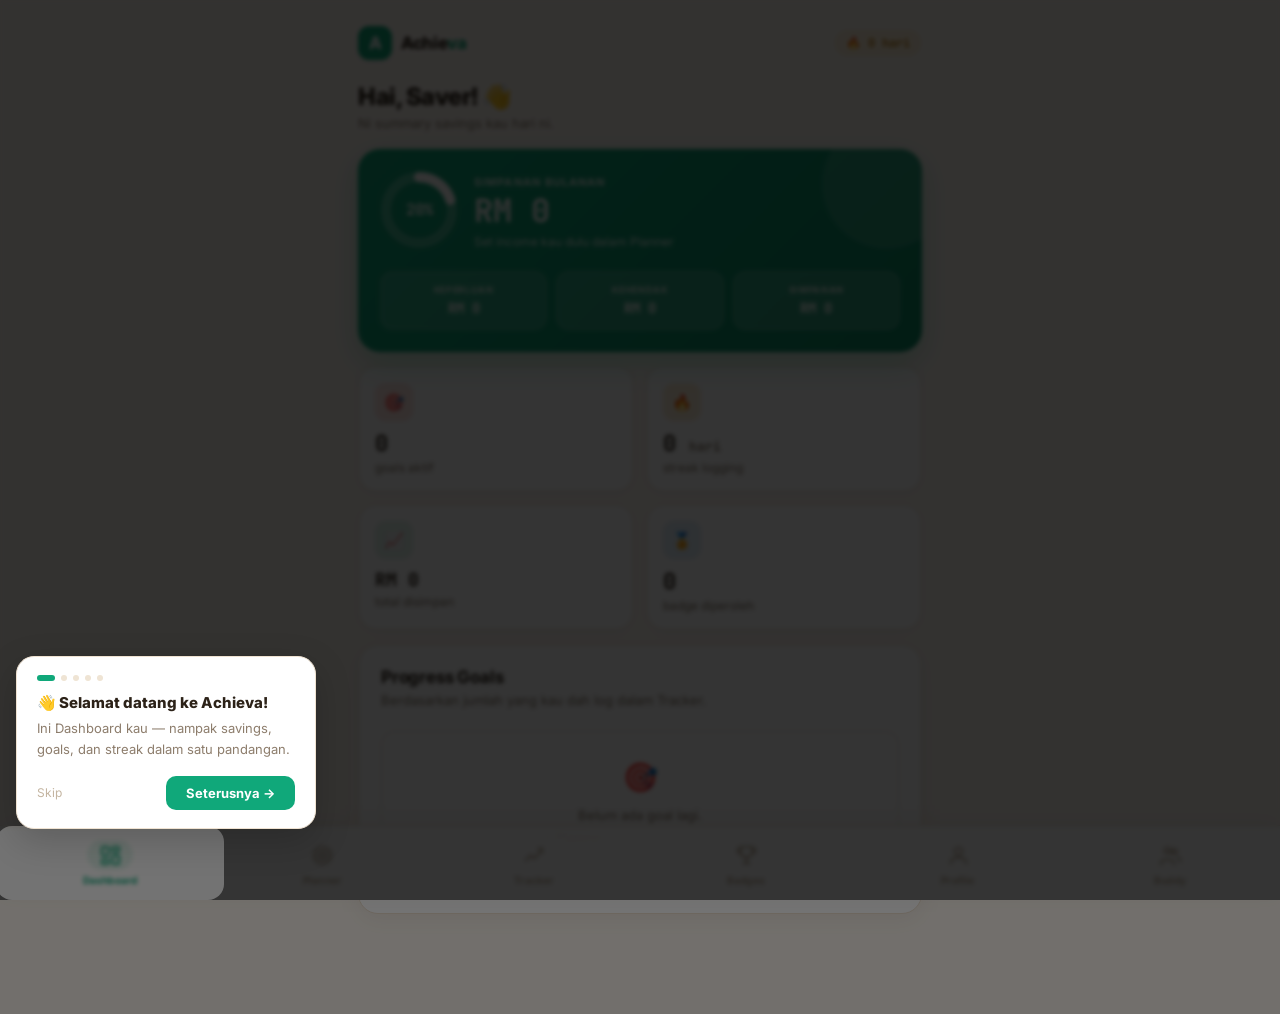
==== index.html @ e9d1c435 "Update index.html" ====
<!DOCTYPE html>
<html lang="ms">
<head>
<meta charset="UTF-8" />
<meta name="viewport" content="width=device-width, initial-scale=1.0, viewport-fit=cover" />
<title>Achieva — Plan Smart, Save More !</title>

<!-- PWA setup -->
<link rel="manifest" href="manifest.json" />
<meta name="theme-color" content="#fdf7f0" />
<meta name="mobile-web-app-capable" content="yes" />
<meta name="apple-mobile-web-app-capable" content="yes" />
<meta name="apple-mobile-web-app-status-bar-style" content="default" />
<meta name="apple-mobile-web-app-title" content="Achieva" />
<link rel="icon" href="icon-192.png" />
<link rel="apple-touch-icon" href="apple-touch-icon.png" />

<link href="https://fonts.googleapis.com/css2?family=Inter:wght@300;400;500;600;700;800&family=JetBrains+Mono:wght@400;500;700&display=swap" rel="stylesheet" />
<!-- Firebase -->
<script type="module">
  import { initializeApp } from "https://www.gstatic.com/firebasejs/10.12.0/firebase-app.js";
  import { getDatabase, ref, set, onValue, push, update, remove, get }
    from "https://www.gstatic.com/firebasejs/10.12.0/firebase-database.js";

  /* ── PASTE YOUR FIREBASE CONFIG HERE ── */
 <script type="module">
  // Import the functions you need from the SDKs you need
  import { initializeApp } from "https://www.gstatic.com/firebasejs/12.15.0/firebase-app.js";
  import { getAnalytics } from "https://www.gstatic.com/firebasejs/12.15.0/firebase-analytics.js";
  // TODO: Add SDKs for Firebase products that you want to use
  // https://firebase.google.com/docs/web/setup#available-libraries

  // Your web app's Firebase configuration
  // For Firebase JS SDK v7.20.0 and later, measurementId is optional
  const firebaseConfig = {
    apiKey: "AIzaSyC7izJqKVWhn-Oztd4cxI8G2YxalD6gC8s",
    authDomain: "achieva-e10b5.firebaseapp.com",
    databaseURL: "https://achieva-e10b5-default-rtdb.asia-southeast1.firebasedatabase.app",
    projectId: "achieva-e10b5",
    storageBucket: "achieva-e10b5.firebasestorage.app",
    messagingSenderId: "922888309646",
    appId: "1:922888309646:web:b4f0ac2a25397bb3d032df",
    measurementId: "G-B5GV7JCEJM"
  };

  // Initialize Firebase
  const app = initializeApp(firebaseConfig);
  const analytics = getAnalytics(app);
</script>

</script>
<style>
  *, *::before, *::after { box-sizing: border-box; margin: 0; padding: 0; }

  :root {
    /* ── Cheerful, bright palette ── */
    --bg:          #fdf7f0;   /* warm cream */
    --bg-2:        #f6ecdf;   /* deeper cream */
    --card:        #ffffff;   /* white cards */
    --inner:       #fbf5ec;   /* subtle inner */
    --subtle:      #f7efe3;
    --border:      #efe2d1;
    --prog-bg:     #efe4d4;

    --text:        #2c2218;   /* deep warm brown */
    --text-2:      #8d7d6c;   /* muted warm grey */
    --text-3:      #c4b5a1;   /* light */

    /* accent: emerald = growth/savings */
    --accent:      #10a87a;
    --accent-2:    #0c8a64;
    --accent-dim:  #e4f6ee;
    --accent-bdr:  #b9e6d4;

    /* category + priority colors */
    --col-needs:   #2f9be0;   /* sky blue */
    --col-wants:   #f0a020;   /* honey amber */
    --col-savings: #10a87a;   /* emerald */
    --go-high:     #fb6f6f;   /* coral */
    --go-med:      #f0a020;   /* amber */
    --go-low:      #2f9be0;   /* sky blue */

    --needs-soft:  #e3f1fb;
    --wants-soft:  #fdf0d9;
    --coral-soft:  #ffe7e3;

    --warn:        #fdf0d9;
    --warn-bdr:    #f6dcab;
    --warn-text:   #b87a12;

    --shadow:      0 6px 22px rgba(120,90,50,0.08);
    --shadow-sm:   0 2px 10px rgba(120,90,50,0.06);

    --ff-sans:     'Inter', sans-serif;
    --ff-mono:     'JetBrains Mono', monospace;
  }

  html { scroll-behavior: smooth; overflow-x: hidden; background: var(--bg); }

  body {
    font-family: var(--ff-sans);
    background: var(--bg);
    color: var(--text);
    min-height: 100vh;
    overflow-x: hidden;
    -webkit-font-smoothing: antialiased;
  }

  /* ── Layout ── */
  .container { max-width: 600px; margin: 0 auto; padding: 26px 18px calc(100px + env(safe-area-inset-bottom)); }

  /* ── App top bar ── */
  .topbar { display: flex; align-items: center; justify-content: space-between; margin-bottom: 22px; }
  .brand { display: inline-flex; align-items: center; gap: 9px; }
  .brand-mark {
    width: 34px; height: 34px; border-radius: 11px;
    background: var(--accent); color: #fff;
    display: flex; align-items: center; justify-content: center;
    font-weight: 800; font-size: 17px; box-shadow: var(--shadow-sm);
  }
  .brand-name { font-size: 17px; font-weight: 800; letter-spacing: -0.02em; }
  .brand-name span { color: var(--accent); }
  .topbar-pill {
    display: inline-flex; align-items: center; gap: 6px;
    background: var(--wants-soft); color: var(--warn-text);
    border-radius: 100px; padding: 6px 12px; font-size: 12px; font-weight: 700;
    font-family: var(--ff-mono);
  }

  /* ── Views ── */
  .view { display: none; animation: fadeUp 0.3s ease; }
  .view.active { display: block; }
  @keyframes fadeUp { from { opacity: 0; transform: translateY(10px); } to { opacity: 1; transform: translateY(0); } }

  .view-head { margin-bottom: 18px; }
  .view-head h2 { font-size: 24px; font-weight: 800; letter-spacing: -0.02em; }
  .view-head p { margin-top: 4px; font-size: 13px; color: var(--text-2); }

  /* ── Cards ── */
  .card {
    background: var(--card); border: 1px solid var(--border);
    border-radius: 20px; padding: 22px; box-shadow: var(--shadow);
  }
  .card + .card { margin-top: 14px; }
  @media (max-width: 380px) { .container { padding: 22px 13px 100px; } .card { padding: 18px; } }

  .card-title { font-size: 17px; font-weight: 700; margin-bottom: 3px; letter-spacing: -0.01em; }
  .card-sub { font-size: 13px; color: var(--text-2); margin-bottom: 20px; line-height: 1.6; }

  /* ════════ DASHBOARD ════════ */
  .hero-card {
    background: linear-gradient(135deg, var(--accent) 0%, var(--accent-2) 100%);
    border: none; color: #fff; position: relative; overflow: hidden;
    border-radius: 22px; padding: 22px; box-shadow: 0 10px 30px rgba(16,168,122,0.28);
  }
  .hero-card::after {
    content: ''; position: absolute; right: -30px; top: -30px;
    width: 130px; height: 130px; border-radius: 50%;
    background: rgba(255,255,255,0.12);
  }
  .hero-top { display: flex; align-items: center; gap: 16px; position: relative; z-index: 1; }
  .hero-ring { flex-shrink: 0; }
  .hero-info { flex: 1; min-width: 0; }
  .hero-label { font-size: 11px; font-weight: 700; letter-spacing: 0.1em; text-transform: uppercase; opacity: 0.85; }
  .hero-amt { font-family: var(--ff-mono); font-size: 32px; font-weight: 700; line-height: 1.1; margin-top: 4px; }
  .hero-note { font-size: 12px; opacity: 0.9; margin-top: 6px; }
  .hero-grid { display: grid; grid-template-columns: repeat(3, 1fr); gap: 9px; margin-top: 18px; position: relative; z-index: 1; }
  .hero-box {
    background: rgba(255,255,255,0.15); border: 1px solid rgba(255,255,255,0.18);
    border-radius: 13px; padding: 12px 8px; text-align: center;
  }
  .hb-lbl { font-size: 9px; font-weight: 700; letter-spacing: 0.07em; text-transform: uppercase; opacity: 0.85; }
  .hb-val { font-family: var(--ff-mono); font-size: 14px; font-weight: 700; margin-top: 4px; }

  .stat-grid { display: grid; grid-template-columns: 1fr 1fr; gap: 12px; margin-top: 14px; }
  .mini-stat {
    background: var(--card); border: 1px solid var(--border);
    border-radius: 18px; padding: 16px; box-shadow: var(--shadow-sm);
  }
  .ms-icon {
    width: 38px; height: 38px; border-radius: 11px; display: flex;
    align-items: center; justify-content: center; margin-bottom: 12px;
  }
  .ms-val { font-family: var(--ff-mono); font-size: 22px; font-weight: 700; line-height: 1; }
  .ms-lbl { font-size: 12px; color: var(--text-2); margin-top: 5px; }

  .dash-goal { background: var(--inner); border: 1px solid var(--border); border-radius: 14px; padding: 14px; margin-bottom: 10px; }
  .dg-top { display: flex; justify-content: space-between; align-items: center; margin-bottom: 9px; }
  .dg-name { font-size: 13px; font-weight: 600; }
  .dg-pct { font-family: var(--ff-mono); font-size: 12px; font-weight: 700; color: var(--accent); }
  .dg-bar { height: 8px; background: var(--prog-bg); border-radius: 100px; overflow: hidden; }
  .dg-fill { height: 100%; border-radius: 100px; transition: width 0.8s ease; }
  .dg-sub { display: flex; justify-content: space-between; font-size: 11px; color: var(--text-2); margin-top: 7px; font-family: var(--ff-mono); }

  /* ════════ STEP / WIZARD (Planner) ════════ */
  .steps { display: flex; align-items: center; justify-content: center; gap: 0; margin-bottom: 24px; }
  .step-dot {
    width: 28px; height: 28px; border-radius: 50%; display: flex; align-items: center;
    justify-content: center; font-size: 11px; font-weight: 700;
    font-family: var(--ff-mono); border: 1.5px solid var(--prog-bg);
    background: var(--card); color: var(--text-3); flex-shrink: 0; transition: all 0.3s;
  }
  .step-dot.active { background: var(--accent); border-color: var(--accent); color: #fff; box-shadow: 0 0 0 4px var(--accent-dim); }
  .step-dot.done { background: var(--accent-dim); border-color: var(--accent-bdr); color: var(--accent); }
  .step-line { width: 30px; height: 2px; background: var(--prog-bg); transition: background 0.3s; }
  .step-line.done { background: var(--accent-bdr); }

  /* ── Inputs ── */
  .field-label { display: block; font-size: 10px; font-weight: 700; color: var(--text-2); letter-spacing: 0.1em; text-transform: uppercase; margin-bottom: 7px; }
  .input-wrap { display: flex; align-items: center; background: var(--inner); border: 1.5px solid var(--prog-bg); border-radius: 12px; overflow: hidden; transition: border-color 0.2s; margin-bottom: 6px; }
  .input-wrap:focus-within { border-color: var(--accent); }
  .input-prefix { padding: 0 14px; font-family: var(--ff-mono); font-size: 12px; color: var(--accent); font-weight: 700; height: 48px; display: flex; align-items: center; background: var(--accent-dim); border-right: 1.5px solid var(--accent-bdr); }
  .input-wrap input { flex: 1; background: transparent; border: none; outline: none; padding: 0 14px; height: 48px; font-family: var(--ff-mono); font-size: 15px; color: var(--text); min-width: 0; }
  .input-wrap input::placeholder { color: var(--text-3); }

  .income-preview { text-align: center; background: var(--accent-dim); border: 1px solid var(--accent-bdr); border-radius: 13px; padding: 14px; margin: 12px 0 18px; }
  .income-big { font-family: var(--ff-mono); font-size: 28px; font-weight: 700; color: var(--accent); }
  .income-sub { font-size: 11px; color: var(--text-2); margin-top: 3px; }

  /* ── Formula ── */
  .formula-grid { display: grid; grid-template-columns: repeat(3, 1fr); gap: 10px; margin-bottom: 16px; }
  @media (max-width: 480px) { .formula-grid { grid-template-columns: 1fr; } }
  .f-card { background: var(--inner); border: 1.5px solid var(--prog-bg); border-radius: 14px; padding: 14px 10px; cursor: pointer; transition: all 0.2s; }
  .f-card:hover { border-color: var(--accent-bdr); }
  .f-card.sel { border-color: var(--accent); background: var(--accent-dim); }
  .f-name { font-family: var(--ff-mono); font-size: 13px; font-weight: 700; color: var(--accent); margin-bottom: 10px; text-align: center; }
  .f-row { display: flex; justify-content: space-between; font-size: 11px; padding: 2px 0; }
  .f-lbl { color: var(--text-2); }
  .f-val { font-family: var(--ff-mono); font-size: 11px; }
  .f-val.n { color: var(--col-needs); }
  .f-val.w { color: var(--col-wants); }
  .f-val.s { color: var(--col-savings); }

  .donut-row { display: flex; align-items: center; gap: 16px; background: var(--inner); border-radius: 14px; padding: 16px; margin-bottom: 18px; }
  .donut-legend { flex: 1; }
  .leg-item { display: flex; align-items: center; gap: 8px; margin-bottom: 8px; font-size: 12px; }
  .leg-dot { width: 9px; height: 9px; border-radius: 50%; flex-shrink: 0; }
  .leg-lbl { color: var(--text-2); flex: 1; }
  .leg-val { font-family: var(--ff-mono); color: var(--text); font-size: 12px; }

  .free-grid { display: grid; grid-template-columns: repeat(3, 1fr); gap: 10px; }
  .free-box { background: var(--inner); border: 1.5px solid var(--prog-bg); border-radius: 13px; padding: 12px; text-align: center; }
  .free-box label { font-size: 10px; color: var(--text-2); display: block; margin-bottom: 6px; letter-spacing: 0.06em; text-transform: uppercase; }
  .free-box input { background: transparent; border: none; outline: none; font-family: var(--ff-mono); font-size: 22px; font-weight: 700; width: 60px; text-align: center; height: auto; padding: 0; }
  .free-box.n input { color: var(--col-needs); }
  .free-box.w input { color: var(--col-wants); }
  .free-box.s input { color: var(--col-savings); }

  /* ── Commitments / lists ── */
  .empty-state { text-align: center; padding: 28px 16px; border: 1.5px dashed var(--prog-bg); border-radius: 14px; margin-bottom: 14px; }
  .empty-icon { font-size: 28px; margin-bottom: 10px; }
  .empty-text { font-size: 13px; color: var(--text-2); line-height: 1.7; }

  .commit-item { display: flex; align-items: center; gap: 10px; background: var(--inner); border: 1px solid var(--border); border-radius: 11px; padding: 10px 14px; margin-bottom: 8px; }
  .ci-name { flex: 1; font-size: 13px; }
  .ci-amt { font-family: var(--ff-mono); font-size: 13px; color: var(--col-wants); font-weight: 600; }
  .btn-x { background: none; border: none; cursor: pointer; color: var(--text-3); font-size: 18px; line-height: 1; padding: 2px 4px; transition: color 0.2s; display: flex; align-items: center; }
  .btn-x:hover { color: var(--go-high); }

  .add-row { display: flex; flex-wrap: wrap; gap: 8px; }
  .plain-input { flex: 1 1 100%; min-width: 0; height: 44px; background: var(--inner); border: 1.5px solid var(--prog-bg); border-radius: 11px; padding: 0 12px; font-size: 13px; font-family: var(--ff-mono); color: var(--text); outline: none; transition: border-color 0.2s; }
  .plain-input:focus { border-color: var(--accent); }
  .amt-wrap { flex: 1 1 120px; min-width: 0; display: flex; align-items: center; background: var(--inner); border: 1.5px solid var(--prog-bg); border-radius: 11px; overflow: hidden; transition: border-color 0.2s; }
  .amt-wrap:focus-within { border-color: var(--accent); }
  .amt-prefix { padding: 0 10px; font-family: var(--ff-mono); font-size: 12px; color: var(--accent); font-weight: 700; height: 44px; display: flex; align-items: center; background: var(--accent-dim); border-right: 1.5px solid var(--accent-bdr); flex-shrink: 0; }
  .amt-wrap input { flex: 1; min-width: 0; width: 0; background: transparent; border: none; outline: none; height: 44px; font-family: var(--ff-mono); font-size: 14px; color: var(--text); padding: 0 10px; }
  .btn-add { flex: 0 0 auto; height: 44px; padding: 0 16px; background: var(--accent); border: none; color: #fff; border-radius: 11px; font-size: 13px; font-weight: 700; cursor: pointer; white-space: nowrap; transition: all 0.2s; font-family: var(--ff-sans); }
  .btn-add:hover { background: var(--accent-2); }

  .total-row { display: flex; justify-content: space-between; align-items: center; background: var(--accent-dim); border: 1px solid var(--accent-bdr); border-radius: 11px; padding: 10px 14px; margin-top: 10px; font-size: 13px; color: var(--text-2); }
  .total-row b { font-family: var(--ff-mono); color: var(--col-wants); font-weight: 700; }

  .skip-btn { width: 100%; padding: 11px; background: none; border: 1.5px solid var(--border); border-radius: 11px; color: var(--text-2); font-size: 13px; cursor: pointer; margin-top: 10px; font-family: var(--ff-sans); transition: all 0.2s; }
  .skip-btn:hover { border-color: var(--accent-bdr); color: var(--accent); }

  /* ── Goals form ── */
  .goal-form { background: var(--inner); border: 1.5px dashed var(--prog-bg); border-radius: 16px; padding: 20px; margin-bottom: 16px; }
  .form-label { font-size: 10px; font-weight: 700; color: var(--text-2); letter-spacing: 0.1em; text-transform: uppercase; margin-bottom: 7px; display: block; margin-top: 14px; }
  .form-label:first-of-type { margin-top: 0; }
  .goal-input { width: 100%; height: 44px; background: var(--card); border: 1.5px solid var(--prog-bg); border-radius: 11px; padding: 0 12px; font-size: 13px; font-family: var(--ff-mono); color: var(--text); outline: none; transition: border-color 0.2s; }
  .goal-input:focus { border-color: var(--accent); }
  .goal-amt-wrap { display: flex; align-items: center; background: var(--card); border: 1.5px solid var(--prog-bg); border-radius: 11px; overflow: hidden; transition: border-color 0.2s; }
  .goal-amt-wrap:focus-within { border-color: var(--accent); }
  .goal-amt-wrap .prefix { padding: 0 10px; font-family: var(--ff-mono); font-size: 12px; color: var(--accent); font-weight: 700; height: 44px; display: flex; align-items: center; background: var(--accent-dim); border-right: 1.5px solid var(--accent-bdr); }
  .goal-amt-wrap input { flex: 1; background: transparent; border: none; outline: none; height: 44px; font-family: var(--ff-mono); font-size: 14px; color: var(--text); padding: 0 12px; }

  .p-row { display: flex; gap: 6px; }
  .p-btn { flex: 1; padding: 10px 0; border-radius: 10px; border: 1.5px solid var(--prog-bg); font-size: 11px; font-weight: 700; cursor: pointer; background: var(--card); color: var(--text-2); transition: all 0.15s; font-family: var(--ff-sans); }
  .p-btn.high.sel { background: var(--coral-soft); color: var(--go-high); border-color: var(--go-high); }
  .p-btn.medium.sel { background: var(--wants-soft); color: var(--go-med); border-color: var(--go-med); }
  .p-btn.low.sel { background: var(--needs-soft); color: var(--go-low); border-color: var(--go-low); }

  .t-row { display: flex; gap: 6px; }
  .t-btn { flex: 1; padding: 10px; border-radius: 10px; border: 1.5px solid var(--prog-bg); background: var(--card); color: var(--text-2); font-size: 11px; font-weight: 700; cursor: pointer; font-family: var(--ff-sans); transition: all 0.15s; }
  .t-btn.sel { background: var(--accent-dim); color: var(--accent); border-color: var(--accent-bdr); }

  .auto-note { font-size: 11px; color: var(--text-2); margin-top: 10px; line-height: 1.65; background: var(--card); border-radius: 10px; padding: 10px 12px; border-left: 3px solid var(--accent-bdr); }
  .month-row { display: flex; align-items: center; gap: 8px; margin-top: 10px; }
  .month-row input { flex: 1; }
  .month-sfx { font-size: 12px; color: var(--text-2); white-space: nowrap; }

  .goal-card { background: var(--inner); border: 1px solid var(--border); border-radius: 14px; padding: 15px; margin-bottom: 10px; position: relative; overflow: hidden; }
  .goal-card::before { content: ''; position: absolute; left: 0; top: 0; bottom: 0; width: 4px; }
  .goal-card.high::before { background: var(--go-high); }
  .goal-card.medium::before { background: var(--go-med); }
  .goal-card.low::before { background: var(--go-low); }
  .gc-header { display: flex; align-items: flex-start; gap: 8px; padding-left: 12px; margin-bottom: 6px; }
  .gc-name { font-size: 13px; font-weight: 600; flex: 1; }
  .gc-target { font-size: 11px; color: var(--text-2); font-family: var(--ff-mono); padding-left: 12px; }
  .p-badge { font-size: 10px; font-weight: 700; padding: 3px 10px; border-radius: 100px; letter-spacing: 0.04em; flex-shrink: 0; text-transform: capitalize; }
  .p-badge.high { background: var(--coral-soft); color: var(--go-high); }
  .p-badge.medium { background: var(--wants-soft); color: var(--go-med); }
  .p-badge.low { background: var(--needs-soft); color: var(--go-low); }

  /* ── Buttons ── */
  .btn-primary { width: 100%; padding: 14px; background: var(--accent); color: #fff; border: none; border-radius: 13px; font-family: var(--ff-sans); font-size: 14px; font-weight: 700; cursor: pointer; transition: all 0.2s; margin-top: 20px; box-shadow: 0 4px 14px rgba(16,168,122,0.25); }
  .btn-primary:hover { background: var(--accent-2); }
  .btn-primary:disabled { opacity: 0.4; cursor: not-allowed; box-shadow: none; }
  .btn-secondary { background: var(--card); border: 1.5px solid var(--border); color: var(--text-2); border-radius: 13px; padding: 12px 20px; font-family: var(--ff-sans); font-size: 13px; font-weight: 700; cursor: pointer; transition: all 0.2s; margin-top: 12px; }
  .btn-secondary:hover { border-color: var(--accent-bdr); color: var(--accent); }
  .nav-row { display: flex; gap: 10px; margin-top: 20px; }
  .nav-row .btn-secondary { flex: 1; margin-top: 0; }
  .nav-row .btn-primary { flex: 2; margin-top: 0; }
  .add-goal-btn { width: 100%; padding: 12px; margin-top: 14px; background: var(--accent-dim); border: 1.5px solid var(--accent-bdr); color: var(--accent); border-radius: 11px; font-size: 13px; font-weight: 700; cursor: pointer; transition: all 0.2s; font-family: var(--ff-sans); }
  .add-goal-btn:hover { background: #d4f0e5; }

  /* ── Results ── */
  .results-hero { display: grid; grid-template-columns: repeat(3, 1fr); gap: 10px; margin-bottom: 20px; }
  .hero-stat { background: var(--inner); border-radius: 13px; padding: 14px 10px; text-align: center; }
  .hs-val { font-family: var(--ff-mono); font-size: 16px; font-weight: 700; color: var(--accent); margin-bottom: 5px; }
  .hs-lbl { font-size: 9px; color: var(--text-2); letter-spacing: 0.08em; text-transform: uppercase; }

  .budget-table { background: var(--inner); border-radius: 14px; padding: 14px 16px; margin-bottom: 18px; }
  .budget-row { display: flex; justify-content: space-between; align-items: center; padding: 8px 0; border-bottom: 1px solid var(--border); }
  .budget-row:last-child { border-bottom: none; }
  .br-label { font-size: 12px; color: var(--text-2); }
  .br-val { font-family: var(--ff-mono); font-size: 12px; color: var(--text); }
  .br-val.accent { color: var(--accent); font-weight: 700; }
  .br-val.warn { color: var(--col-wants); }

  .section-hd { font-size: 13px; font-weight: 700; margin: 20px 0 12px; }

  .goal-result-card { background: var(--inner); border: 1px solid var(--border); border-radius: 15px; padding: 16px; margin-bottom: 10px; position: relative; overflow: hidden; }
  .goal-result-card::before { content: ''; position: absolute; left: 0; top: 0; bottom: 0; width: 4px; }
  .goal-result-card.high::before { background: var(--go-high); }
  .goal-result-card.medium::before { background: var(--go-med); }
  .goal-result-card.low::before { background: var(--go-low); }
  .grc-header { display: flex; justify-content: space-between; align-items: flex-start; padding-left: 12px; margin-bottom: 12px; }
  .grc-name { font-size: 14px; font-weight: 600; }
  .grc-target { font-size: 11px; color: var(--text-2); font-family: var(--ff-mono); margin-top: 2px; }
  .delayed-note { font-size: 11px; color: var(--text-2); padding: 0 0 8px 12px; line-height: 1.5; }

  .phase-wrap { margin: 0 12px 6px; }
  .phase-label-row { display: flex; justify-content: space-between; font-size: 9px; color: var(--text-3); margin-bottom: 5px; }
  .phase-bar { height: 7px; background: var(--prog-bg); border-radius: 100px; overflow: hidden; display: flex; }
  .phase-wait { height: 100%; background: var(--prog-bg); }
  .phase-save { height: 100%; border-radius: 0 100px 100px 0; transition: width 0.8s ease; }

  .goal-stats { display: grid; grid-template-columns: 1fr 1fr; gap: 8px; padding: 10px 12px 0; }
  .stat-box { background: var(--card); border: 1px solid var(--border); border-radius: 10px; padding: 9px 11px; }
  .stat-lbl { font-size: 9px; color: var(--text-2); letter-spacing: 0.07em; text-transform: uppercase; margin-bottom: 4px; }
  .stat-val { font-family: var(--ff-mono); font-size: 13px; color: var(--text); }
  .stat-box.highlight { grid-column: 1 / -1; background: var(--accent-dim); border: 1px solid var(--accent-bdr); }
  .stat-box.highlight .stat-val { color: var(--accent); font-size: 15px; font-weight: 700; }

  .warn-box { background: var(--warn); border: 1px solid var(--warn-bdr); border-radius: 11px; padding: 12px 14px; font-size: 12px; color: var(--warn-text); line-height: 1.6; margin-top: 14px; }

  /* ════════ TRACKER ════════ */
  .seg-row { display: flex; gap: 6px; background: var(--inner); padding: 5px; border-radius: 13px; margin-bottom: 18px; }
  .seg-btn { flex: 1; padding: 9px; border: none; background: transparent; border-radius: 9px; font-size: 12px; font-weight: 700; color: var(--text-2); cursor: pointer; font-family: var(--ff-sans); transition: all 0.18s; }
  .seg-btn.sel { background: var(--card); color: var(--accent); box-shadow: var(--shadow-sm); }

  .log-suggest { font-size: 12px; color: var(--text-2); margin-bottom: 14px; text-align: center; }
  .log-suggest b { color: var(--accent); font-family: var(--ff-mono); }

  .log-item { display: flex; align-items: center; gap: 12px; background: var(--inner); border: 1px solid var(--border); border-radius: 13px; padding: 12px 14px; margin-bottom: 9px; }
  .log-emoji { width: 38px; height: 38px; border-radius: 11px; background: var(--accent-dim); display: flex; align-items: center; justify-content: center; font-size: 18px; flex-shrink: 0; }
  .log-mid { flex: 1; min-width: 0; }
  .log-amt { font-family: var(--ff-mono); font-size: 15px; font-weight: 700; color: var(--accent); }
  .log-meta { font-size: 11px; color: var(--text-2); margin-top: 2px; }
  .log-period { font-size: 9px; font-weight: 700; text-transform: uppercase; letter-spacing: 0.06em; padding: 3px 8px; border-radius: 100px; background: var(--needs-soft); color: var(--col-needs); }

  .streak-banner { display: flex; align-items: center; gap: 14px; background: linear-gradient(135deg, #ff8a4c, #f0a020); color: #fff; border-radius: 18px; padding: 18px; margin-bottom: 14px; box-shadow: 0 8px 24px rgba(240,160,32,0.28); }
  .streak-flame { font-size: 34px; line-height: 1; }
  .streak-num { font-family: var(--ff-mono); font-size: 28px; font-weight: 700; line-height: 1; }
  .streak-lbl { font-size: 12px; opacity: 0.95; margin-top: 3px; }

  /* ════════ BADGES ════════ */
  .badge-grid { display: grid; grid-template-columns: 1fr 1fr; gap: 12px; }
  .badge { background: var(--card); border: 1px solid var(--border); border-radius: 18px; padding: 18px 14px; text-align: center; box-shadow: var(--shadow-sm); transition: transform 0.2s; position: relative; overflow: hidden; }
  .badge.locked { opacity: 0.55; filter: grayscale(0.8); }
  .badge.unlocked { border-color: var(--accent-bdr); }
  .badge-ico { font-size: 36px; line-height: 1; margin-bottom: 10px; }
  .badge-name { font-size: 13px; font-weight: 700; }
  .badge-desc { font-size: 11px; color: var(--text-2); margin-top: 4px; line-height: 1.5; }
  .badge-tag { display: inline-block; margin-top: 10px; font-size: 9px; font-weight: 700; letter-spacing: 0.06em; text-transform: uppercase; padding: 4px 10px; border-radius: 100px; }
  .badge.unlocked .badge-tag { background: var(--accent-dim); color: var(--accent); }
  .badge.locked .badge-tag { background: var(--inner); color: var(--text-3); }

  .badge-progress { display: flex; align-items: center; gap: 12px; background: var(--accent-dim); border: 1px solid var(--accent-bdr); border-radius: 16px; padding: 16px; margin-bottom: 16px; }
  .bp-ring { flex-shrink: 0; }
  .bp-info b { font-size: 18px; font-weight: 800; }
  .bp-info p { font-size: 12px; color: var(--text-2); margin-top: 2px; }

  /* ════════ PROFILE ════════ */
  .profile-head { text-align: center; padding: 8px 0 4px; }
  .avatar { width: 76px; height: 76px; border-radius: 24px; background: var(--accent); color: #fff; display: flex; align-items: center; justify-content: center; font-size: 30px; font-weight: 800; margin: 0 auto 14px; box-shadow: 0 8px 22px rgba(16,168,122,0.3); }
  .profile-name { font-size: 20px; font-weight: 800; }
  .profile-sub { font-size: 13px; color: var(--text-2); margin-top: 3px; }
  .prof-stat-grid { display: grid; grid-template-columns: repeat(3, 1fr); gap: 10px; margin-top: 18px; }
  .prof-stat { background: var(--inner); border-radius: 14px; padding: 14px 8px; text-align: center; }
  .prof-stat .v { font-family: var(--ff-mono); font-size: 18px; font-weight: 700; color: var(--accent); }
  .prof-stat .l { font-size: 9px; color: var(--text-2); text-transform: uppercase; letter-spacing: 0.06em; margin-top: 4px; }
  .list-row { display: flex; align-items: center; gap: 12px; padding: 14px 0; border-bottom: 1px solid var(--border); }
  .list-row:last-child { border-bottom: none; }
  .lr-ico { width: 36px; height: 36px; border-radius: 10px; background: var(--inner); display: flex; align-items: center; justify-content: center; flex-shrink: 0; color: var(--text-2); }
  .lr-mid { flex: 1; }
  .lr-title { font-size: 14px; font-weight: 600; }
  .lr-sub { font-size: 12px; color: var(--text-2); margin-top: 1px; }
  .btn-danger { width: 100%; padding: 13px; background: var(--coral-soft); color: var(--go-high); border: 1px solid #f6cfcb; border-radius: 13px; font-family: var(--ff-sans); font-size: 13px; font-weight: 700; cursor: pointer; transition: all 0.2s; margin-top: 14px; }
  .btn-danger:hover { background: #ffd9d4; }

  /* ════════ BOTTOM NAV ════════ */
  .bottom-nav {
    position: fixed; bottom: 0; left: 0; right: 0; z-index: 50;
    background: rgba(255,255,255,0.92); backdrop-filter: blur(14px);
    border-top: 1px solid var(--border);
    display: flex; justify-content: space-around; align-items: stretch;
    padding: 8px 4px calc(8px + env(safe-area-inset-bottom));
    box-shadow: 0 -4px 20px rgba(120,90,50,0.06);
  }
  .nav-btn { flex: 1; background: none; border: none; cursor: pointer; display: flex; flex-direction: column; align-items: center; gap: 4px; padding: 6px 0; color: var(--text-3); transition: color 0.2s; font-family: var(--ff-sans); }
  .nav-btn svg { width: 23px; height: 23px; stroke-width: 2; }
  .nav-btn span { font-size: 10px; font-weight: 700; letter-spacing: 0.02em; }
  .nav-btn.active { color: var(--accent); }
  .nav-btn.active .nav-ico { background: var(--accent-dim); }
  .nav-ico { width: 46px; height: 30px; border-radius: 100px; display: flex; align-items: center; justify-content: center; transition: background 0.2s; }

  /* ════════ ONBOARDING TOOLTIP ════════ */
  .ob-overlay {
    position: fixed; inset: 0; z-index: 999;
    background: rgba(0,0,0,0.55); backdrop-filter: blur(2px);
    pointer-events: none;
  }
  .ob-spotlight {
    position: fixed; z-index: 1000; border-radius: 16px;
    box-shadow: 0 0 0 9999px rgba(0,0,0,0.55);
    pointer-events: none; transition: all 0.35s cubic-bezier(.4,0,.2,1);
  }
  .ob-bubble {
    position: fixed; z-index: 1001;
    background: var(--card); border: 1px solid var(--border);
    border-radius: 18px; padding: 18px 20px; max-width: 300px;
    box-shadow: 0 12px 36px rgba(0,0,0,0.18);
    animation: fadeUp 0.3s ease;
  }
  .ob-step-dots { display: flex; gap: 6px; margin-bottom: 12px; }
  .ob-dot { width: 6px; height: 6px; border-radius: 50%; background: var(--prog-bg); transition: background 0.2s; }
  .ob-dot.active { background: var(--accent); width: 18px; border-radius: 3px; }
  .ob-title { font-size: 15px; font-weight: 800; margin-bottom: 6px; }
  .ob-desc { font-size: 13px; color: var(--text-2); line-height: 1.6; }
  .ob-actions { display: flex; justify-content: space-between; align-items: center; margin-top: 16px; gap: 10px; }
  .ob-skip { font-size: 12px; color: var(--text-3); background: none; border: none; cursor: pointer; font-family: var(--ff-sans); padding: 0; }
  .ob-skip:hover { color: var(--text-2); }
  .ob-next { background: var(--accent); color: #fff; border: none; border-radius: 10px; padding: 9px 20px; font-size: 13px; font-weight: 700; cursor: pointer; font-family: var(--ff-sans); transition: background 0.2s; }
  .ob-next:hover { background: var(--accent-2); }

  /* ════════ BUDDY GOALS ════════ */
  .buddy-empty { text-align:center; padding:28px 16px; border:1.5px dashed var(--prog-bg); border-radius:14px; }
  .buddy-empty-ico { font-size:32px; margin-bottom:10px; }
  .buddy-empty-txt { font-size:13px; color:var(--text-2); line-height:1.7; }

  .buddy-card {
    background: var(--card); border: 1px solid var(--border);
    border-radius: 18px; padding: 18px; margin-bottom: 14px;
    box-shadow: var(--shadow);
  }
  .buddy-header { display: flex; justify-content: space-between; align-items: flex-start; margin-bottom: 14px; }
  .buddy-goal-name { font-size: 16px; font-weight: 800; }
  .buddy-target { font-size: 12px; color: var(--text-2); font-family: var(--ff-mono); margin-top: 2px; }
  .buddy-pct-badge { font-family: var(--ff-mono); font-size: 14px; font-weight: 700; color: var(--accent); }

  .buddy-bar { height: 10px; background: var(--prog-bg); border-radius: 100px; overflow: hidden; margin-bottom: 10px; }
  .buddy-fill { height: 100%; border-radius: 100px; background: linear-gradient(90deg, var(--accent), #0dd4a0); transition: width 0.8s ease; }

  .buddy-members { display: flex; gap: 10px; margin-bottom: 14px; flex-wrap: wrap; }
  .buddy-member {
    flex: 1; min-width: 120px; background: var(--inner);
    border: 1px solid var(--border); border-radius: 12px; padding: 10px 12px;
  }
  .bm-avatar { width: 30px; height: 30px; border-radius: 9px; background: var(--accent); color: #fff; display: flex; align-items: center; justify-content: center; font-size: 13px; font-weight: 800; margin-bottom: 6px; }
  .bm-name { font-size: 12px; font-weight: 700; }
  .bm-amt { font-family: var(--ff-mono); font-size: 13px; color: var(--accent); font-weight: 700; margin-top: 2px; }
  .bm-you { font-size: 9px; color: var(--text-3); text-transform: uppercase; letter-spacing: 0.08em; }

  .buddy-log-row { display: flex; gap: 8px; margin-top: 4px; }
  .buddy-log-row input { flex: 1; }
  .buddy-log-row .btn-add { flex: 0 0 auto; }

  .buddy-code-box {
    background: var(--accent-dim); border: 1px solid var(--accent-bdr);
    border-radius: 12px; padding: 12px 14px;
    display: flex; align-items: center; justify-content: space-between;
    margin-bottom: 14px;
  }
  .buddy-code { font-family: var(--ff-mono); font-size: 18px; font-weight: 700; color: var(--accent); letter-spacing: 0.15em; }
  .btn-copy { background: var(--accent); color: #fff; border: none; border-radius: 9px; padding: 7px 14px; font-size: 12px; font-weight: 700; cursor: pointer; font-family: var(--ff-sans); }

  .buddy-log-list { margin-top: 10px; }
  .buddy-log-item { display: flex; align-items: center; gap: 10px; background: var(--inner); border-radius: 10px; padding: 8px 12px; margin-bottom: 6px; font-size: 12px; }
  .bli-amt { font-family: var(--ff-mono); font-weight: 700; color: var(--accent); }
  .bli-who { color: var(--text-3); font-size: 11px; }
  .bli-note { color: var(--text-2); flex: 1; }

  .buddy-leave { width:100%; padding:10px; background:none; border:1px solid var(--border); border-radius:10px; color:var(--text-3); font-size:12px; font-weight:700; cursor:pointer; font-family:var(--ff-sans); margin-top:8px; }
  .buddy-leave:hover { border-color:var(--go-high); color:var(--go-high); }

  .join-wrap { display:flex; gap:8px; margin-bottom:4px; }
  .join-wrap input { flex:1; }

  /* ── Toast ── */
  .toast { position: fixed; bottom: calc(86px + env(safe-area-inset-bottom)); left: 50%; transform: translateX(-50%) translateY(10px); background: var(--text); color: #fff; border-radius: 100px; padding: 10px 20px; font-size: 12px; font-weight: 600; opacity: 0; transition: all 0.3s; pointer-events: none; white-space: nowrap; z-index: 200; box-shadow: var(--shadow); }
  .toast.show { opacity: 1; transform: translateX(-50%) translateY(0); }

  /* ── Utility ── */
  .hidden { display: none !important; }
  .mg-top { margin-top: 14px; }
  .empty-block { text-align: center; padding: 40px 20px; }
  .empty-block .ico { font-size: 44px; margin-bottom: 14px; }
  .empty-block .t { font-size: 15px; font-weight: 700; }
  .empty-block .s { font-size: 13px; color: var(--text-2); margin-top: 6px; line-height: 1.6; }
  .empty-block .btn-primary { max-width: 240px; margin-left: auto; margin-right: auto; }
</style>
</head>
<body>

<div class="toast" id="toast"></div>

<div class="container">

  <!-- ══════════ TOP BAR ══════════ -->
  <div class="topbar">
    <div class="brand">
      <div class="brand-mark">A</div>
      <div class="brand-name">Achie<span>va</span></div>
    </div>
    <div class="topbar-pill" id="topPill">🔥 0 hari</div>
  </div>

  <!-- ══════════ DASHBOARD ══════════ -->
  <section class="view active" id="view-dashboard">
    <div class="view-head">
      <h2 id="greetName">Hai, Saver! 👋</h2>
      <p>Ni summary savings kau hari ni.</p>
    </div>

    <div class="hero-card">
      <div class="hero-top">
        <div class="hero-ring">
          <svg width="78" height="78" viewBox="0 0 78 78" id="dashRing"></svg>
        </div>
        <div class="hero-info">
          <div class="hero-label">Simpanan Bulanan</div>
          <div class="hero-amt" id="dashSavAmt">RM 0</div>
          <div class="hero-note" id="dashSavNote">Set income kau dulu dalam Planner</div>
        </div>
      </div>
      <div class="hero-grid">
        <div class="hero-box"><div class="hb-lbl">Keperluan</div><div class="hb-val" id="dashNeeds">RM 0</div></div>
        <div class="hero-box"><div class="hb-lbl">Kehendak</div><div class="hb-val" id="dashWants">RM 0</div></div>
        <div class="hero-box"><div class="hb-lbl">Simpanan</div><div class="hb-val" id="dashSav">RM 0</div></div>
      </div>
    </div>

    <div class="stat-grid">
      <div class="mini-stat">
        <div class="ms-icon" style="background:var(--coral-soft)">🎯</div>
        <div class="ms-val" id="dashGoals">0</div>
        <div class="ms-lbl">goals aktif</div>
      </div>
      <div class="mini-stat">
        <div class="ms-icon" style="background:var(--wants-soft)">🔥</div>
        <div class="ms-val" id="dashStreak">0 <span style="font-size:13px;color:var(--text-2)">hari</span></div>
        <div class="ms-lbl">streak logging</div>
      </div>
      <div class="mini-stat">
        <div class="ms-icon" style="background:var(--accent-dim)">📈</div>
        <div class="ms-val" id="dashTotal" style="font-size:18px">RM 0</div>
        <div class="ms-lbl">total disimpan</div>
      </div>
      <div class="mini-stat">
        <div class="ms-icon" style="background:var(--needs-soft)">🏅</div>
        <div class="ms-val" id="dashBadges">0</div>
        <div class="ms-lbl">badge diperoleh</div>
      </div>
    </div>

    <div class="card" style="margin-top:14px">
      <div class="card-title">Progress Goals</div>
      <div class="card-sub">Berdasarkan jumlah yang kau dah log dalam Tracker.</div>
      <div id="dashGoalList"></div>
    </div>
  </section>

  <!-- ══════════ PLANNER ══════════ -->
  <section class="view" id="view-planner">
    <div class="view-head">
      <h2>Planner</h2>
      <p>Kira savings kau, set goals & achieve it.</p>
    </div>

    <div class="steps" id="stepsBar"></div>

    <!-- Step 1: Income -->
    <div class="card" id="step1">
      <div class="card-title">Berapa income bulanan?</div>
      <div class="card-sub">Gaji bersih selepas EPF &amp; cukai — bukan gross.</div>
      <label class="field-label">Monthly take-home pay</label>
      <div class="input-wrap">
        <div class="input-prefix">RM</div>
        <input type="number" id="incomeInput" placeholder="cth: 3500" inputmode="decimal" autocomplete="off" oninput="onIncomeType()" />
      </div>
      <div class="income-preview hidden" id="incomePreview">
        <div class="income-big" id="incomePreviewAmt"></div>
        <div class="income-sub">sebulan</div>
      </div>
      <button class="btn-primary" onclick="goStep(2)">Seterusnya →</button>
    </div>

    <!-- Step 2: Formula -->
    <div class="card hidden" id="step2">
      <div class="card-title">Pilih formula simpanan</div>
      <div class="card-sub">Setiap kad dah tunjuk breakdown berdasarkan income kau.</div>
      <div class="formula-grid" id="formulaGrid"></div>
      <div class="donut-row" id="donutRow">
        <svg width="80" height="80" viewBox="0 0 80 80" id="donutSvg"></svg>
        <div class="donut-legend" id="donutLegend"></div>
      </div>
      <div id="freeModeWrap" class="hidden">
        <div class="free-grid">
          <div class="free-box n"><label>Keperluan %</label><input type="number" id="freeN" value="50" min="0" max="100" oninput="onFreeChange()" /></div>
          <div class="free-box w"><label>Kehendak %</label><input type="number" id="freeW" value="30" min="0" max="100" oninput="onFreeChange()" /></div>
          <div class="free-box s"><label>Simpanan %</label><input type="number" id="freeS" value="20" min="0" max="100" oninput="onFreeChange()" /></div>
        </div>
        <div class="warn-box hidden mg-top" id="freeTotalWarn"></div>
      </div>
      <div class="nav-row">
        <button class="btn-secondary" onclick="goStep(1)">← Balik</button>
        <button class="btn-primary" id="step2Next" onclick="goStep(3)">Seterusnya →</button>
      </div>
    </div>

    <!-- Step 3: Commitments -->
    <div class="card hidden" id="step3">
      <div class="card-title">Komitmen bulanan</div>
      <div class="card-sub">Sewa, ansuran kereta, loan, subscription — semua yang keluar tiap bulan. Boleh skip kalau takde.</div>
      <div id="commitList"></div>
      <div class="add-row">
        <input class="plain-input" type="text" id="cName" placeholder="cth: Sewa rumah" autocomplete="off" autocorrect="off" onkeydown="if(event.key==='Enter')addCommit()" />
        <div class="amt-wrap">
          <div class="amt-prefix">RM</div>
          <input type="number" id="cAmt" placeholder="500" onkeydown="if(event.key==='Enter')addCommit()" />
        </div>
        <button class="btn-add" onclick="addCommit()">+ Tambah</button>
      </div>
      <div class="total-row hidden" id="commitTotalRow">
        Jumlah komitmen: <b id="commitTotalAmt"></b>
      </div>
      <div class="warn-box hidden mg-top" id="commitWarn"></div>
      <button class="skip-btn" onclick="goStep(4)">Tiada komitmen — terus ke step seterusnya →</button>
      <div class="nav-row">
        <button class="btn-secondary" onclick="goStep(2)">← Balik</button>
        <button class="btn-primary" onclick="goStep(4)">Seterusnya →</button>
      </div>
    </div>

    <!-- Step 4: Goals -->
    <div class="card hidden" id="step4">
      <div class="card-title">Goals kau apa?</div>
      <div class="card-sub">Rumah, kereta, travel, emergency fund — masukkan semua goal kau.</div>
      <div id="goalList"></div>
      <div class="goal-form">
        <div style="font-size:11px;font-weight:700;color:var(--accent);letter-spacing:0.1em;text-transform:uppercase;margin-bottom:16px;">Tambah goal baru</div>
        <label class="form-label">Nama goal</label>
        <input class="goal-input" type="text" id="gName" placeholder="cth: Emergency Fund" autocomplete="off" autocorrect="off" />
        <label class="form-label">Target amount</label>
        <div class="goal-amt-wrap">
          <div class="prefix">RM</div>
          <input type="number" id="gTarget" placeholder="10000" />
        </div>
        <label class="form-label">Priority</label>
        <div class="p-row" id="pRow">
          <button class="p-btn high" onclick="setPrio('high')">🔴 Tinggi</button>
          <button class="p-btn medium sel" onclick="setPrio('medium')">🟡 Sederhana</button>
          <button class="p-btn low" onclick="setPrio('low')">🔵 Rendah</button>
        </div>
        <label class="form-label">Timeline</label>
        <div class="t-row" id="tRow">
          <button class="t-btn sel" onclick="setTL('auto')">🤖 Auto-kira</button>
          <button class="t-btn" onclick="setTL('manual')">📅 Tetapkan sendiri</button>
        </div>
        <div class="auto-note" id="autoNote">
          Semua savings (<b id="autoNoteAmt" style="color:var(--accent);font-family:var(--ff-mono)">-</b>/bln) akan ditumpu sepenuhnya ke goal ini dulu sebelum beralih ke goal seterusnya.
        </div>
        <div class="hidden month-row" id="manualRow">
          <div class="goal-amt-wrap" style="flex:1">
            <div class="prefix">Bln</div>
            <input type="number" id="gMonths" placeholder="12" inputmode="numeric" />
          </div>
          <span class="month-sfx">bulan untuk capai</span>
        </div>
        <button class="add-goal-btn" onclick="addGoal()">+ Tambah Goal</button>
      </div>
      <div class="nav-row">
        <button class="btn-secondary" onclick="goStep(3)">← Balik</button>
        <button class="btn-primary" onclick="calcResults()">Kira Sekarang ✨</button>
      </div>
    </div>

    <!-- Step 5: Results -->
    <div class="card hidden" id="step5">
      <div class="card-title">Breakdown Savings Kau 🏆</div>
      <div class="card-sub">Semua dah dikira — termasuk tarikh sebenar bila goal akan tercapai.</div>
      <div id="resultsContent"></div>
      <div class="nav-row" style="margin-top:20px">
        <button class="btn-secondary" onclick="restartPlanner()">🔄 Restart</button>
        <button class="btn-primary" onclick="goStep(4)">✏️ Edit Goals</button>
      </div>
    </div>
  </section>

  <!-- ══════════ TRACKER ══════════ -->
  <section class="view" id="view-tracker">
    <div class="view-head">
      <h2>Tracker</h2>
      <p>Log simpanan kau & jaga streak.</p>
    </div>

    <div class="streak-banner">
      <div class="streak-flame">🔥</div>
      <div>
        <div class="streak-num" id="trackStreak">0</div>
        <div class="streak-lbl">hari streak — log hari ni untuk teruskan!</div>
      </div>
    </div>

    <div class="card">
      <div class="card-title">Log simpanan baru</div>
      <div class="card-sub">Pilih jenis & masukkan jumlah yang kau simpan.</div>

      <div class="seg-row" id="periodSeg">
        <button class="seg-btn sel" onclick="setPeriod('harian')">Harian</button>
        <button class="seg-btn" onclick="setPeriod('mingguan')">Mingguan</button>
        <button class="seg-btn" onclick="setPeriod('bulanan')">Bulanan</button>
      </div>

      <div class="log-suggest" id="logSuggest"></div>

      <div class="add-row">
        <div class="amt-wrap" style="flex:1 1 100%">
          <div class="amt-prefix">RM</div>
          <input type="number" id="logAmt" placeholder="50" inputmode="decimal" onkeydown="if(event.key==='Enter')addLog()" />
        </div>
        <input class="plain-input" type="text" id="logNote" placeholder="Nota (pilihan) — cth: bonus" autocomplete="off" />
        <button class="btn-add" style="flex:1 1 100%" onclick="addLog()">+ Simpan Log</button>
      </div>
    </div>

    <div class="card" style="margin-top:14px">
      <div class="card-title">Sejarah log</div>
      <div class="card-sub" id="trackTotalSub">Jumlah disimpan: RM 0</div>
      <div id="logList"></div>
    </div>
  </section>

  <!-- ══════════ BADGES ══════════ -->
  <section class="view" id="view-badges">
    <div class="view-head">
      <h2>Badges</h2>
      <p>Kumpul pencapaian sambil menyimpan!</p>
    </div>

    <div class="badge-progress">
      <div class="bp-ring"><svg width="58" height="58" viewBox="0 0 58 58" id="badgeRing"></svg></div>
      <div class="bp-info">
        <b id="badgeCount">0 / 0</b>
        <p>badge telah dibuka kunci</p>
      </div>
    </div>

    <div class="badge-grid" id="badgeGrid"></div>
  </section>

  <!-- ══════════ PROFILE ══════════ -->
  <section class="view" id="view-profile">
    <div class="view-head">
      <h2>Profile</h2>
      <p>Tetapan & ringkasan akaun kau.</p>
    </div>

    <div class="card">
      <div class="profile-head">
        <div class="avatar" id="profAvatar">S</div>
        <div class="profile-name" id="profName">Saver</div>
        <div class="profile-sub">Member Achieva 💧</div>
      </div>
      <div class="prof-stat-grid">
        <div class="prof-stat"><div class="v" id="profGoals">0</div><div class="l">Goals</div></div>
        <div class="prof-stat"><div class="v" id="profBadges">0</div><div class="l">Badges</div></div>
        <div class="prof-stat"><div class="v" id="profStreak">0</div><div class="l">Streak</div></div>
      </div>
    </div>

    <div class="card" style="margin-top:14px">
      <div class="card-title">Nama kau</div>
      <div class="card-sub">Kami guna ni untuk sapa kau di Dashboard.</div>
      <div class="add-row">
        <input class="plain-input" type="text" id="nameInput" placeholder="Masukkan nama" autocomplete="off" maxlength="20" onkeydown="if(event.key==='Enter')saveName()" />
        <button class="btn-add" style="flex:1 1 100%" onclick="saveName()">Simpan Nama</button>
      </div>
    </div>

    <div class="card" style="margin-top:14px">
      <div class="list-row">
        <div class="lr-ico">💰</div>
        <div class="lr-mid"><div class="lr-title">Total disimpan</div><div class="lr-sub">Sepanjang masa</div></div>
        <div style="font-family:var(--ff-mono);font-weight:700;color:var(--accent)" id="profTotal">RM 0</div>
      </div>
      <div class="list-row">
        <div class="lr-ico">📝</div>
        <div class="lr-mid"><div class="lr-title">Jumlah log</div><div class="lr-sub">Rekod simpanan</div></div>
        <div style="font-family:var(--ff-mono);font-weight:700" id="profLogs">0</div>
      </div>
      <div class="list-row" style="cursor:pointer" onclick="replayOnboarding()">
        <div class="lr-ico">🧭</div>
        <div class="lr-mid"><div class="lr-title">Tunjuk Tutorial Semula</div><div class="lr-sub">Replay walkthrough Achieva</div></div>
        <div style="font-size:18px;color:var(--text-3)">›</div>
      </div>
      <div class="list-row">
        <div class="lr-ico">💧</div>
        <div class="lr-mid"><div class="lr-title">Tentang Achieva</div><div class="lr-sub">Plan Smart, Save More</div></div>
        <div style="font-size:12px;color:var(--text-3)">v2.0</div>
      </div>
    </div>

    <button class="btn-danger" onclick="resetAll()">🗑️ Reset semua data</button>
  </section>

  <!-- ══════════ BUDDY GOALS ══════════ -->
  <section class="view" id="view-buddy">
    <div class="view-head">
      <h2>Buddy Goals 🤝</h2>
      <p>Simpan bersama kawan — progress dikongsi real-time.</p>
    </div>

    <!-- Join existing room -->
    <div class="card" id="buddyJoinCard">
      <div class="card-title">Sertai Buddy Goal</div>
      <div class="card-sub">Ada invitation code dari kawan? Masukkan kat sini.</div>
      <div class="join-wrap">
        <input class="plain-input" type="text" id="joinCodeInput" placeholder="cth: HEMAT-4829" autocomplete="off" maxlength="12" style="text-transform:uppercase;letter-spacing:0.1em" />
        <button class="btn-add" onclick="joinBuddyRoom()">Sertai</button>
      </div>
    </div>

    <!-- Create new room -->
    <div class="card" style="margin-top:14px" id="buddyCreateCard">
      <div class="card-title">Buat Buddy Goal Baru</div>
      <div class="card-sub">Set nama goal, target, dan jemput kawan.</div>
      <label class="field-label" style="margin-top:0">Nama goal</label>
      <input class="plain-input" type="text" id="buddyGoalName" placeholder="cth: Trip ke Jepun 🇯🇵" autocomplete="off" style="margin-bottom:10px" />
      <label class="field-label">Target (RM)</label>
      <div class="amt-wrap" style="margin-bottom:10px">
        <div class="amt-prefix">RM</div>
        <input type="number" id="buddyGoalTarget" placeholder="5000" inputmode="decimal" />
      </div>
      <button class="btn-primary" style="margin-top:8px" onclick="createBuddyRoom()">🚀 Buat & Jana Kod</button>
    </div>

    <!-- Active rooms -->
    <div id="buddyRoomsList" style="margin-top:14px"></div>
  </section>

</div>

<!-- ══════════ ONBOARDING OVERLAY ══════════ -->
<div id="obOverlay" class="ob-overlay" style="display:none"></div>
<div id="obSpotlight" class="ob-spotlight" style="display:none"></div>
<div id="obBubble" class="ob-bubble" style="display:none">
  <div class="ob-step-dots" id="obDots"></div>
  <div class="ob-title" id="obTitle"></div>
  <div class="ob-desc" id="obDesc"></div>
  <div class="ob-actions">
    <button class="ob-skip" onclick="endOnboarding()">Skip</button>
    <button class="ob-next" id="obNextBtn" onclick="obNext()">Seterusnya →</button>
  </div>
</div>

<!-- ══════════ BOTTOM NAV ══════════ -->
<nav class="bottom-nav" id="bottomNav">
  <button class="nav-btn active" data-tab="dashboard" onclick="switchTab('dashboard')">
    <span class="nav-ico"><svg viewBox="0 0 24 24" fill="none" stroke="currentColor" stroke-linecap="round" stroke-linejoin="round"><rect x="3" y="3" width="7" height="9" rx="1.5"/><rect x="14" y="3" width="7" height="5" rx="1.5"/><rect x="14" y="12" width="7" height="9" rx="1.5"/><rect x="3" y="16" width="7" height="5" rx="1.5"/></svg></span>
    <span>Dashboard</span>
  </button>
  <button class="nav-btn" data-tab="planner" onclick="switchTab('planner')">
    <span class="nav-ico"><svg viewBox="0 0 24 24" fill="none" stroke="currentColor" stroke-linecap="round" stroke-linejoin="round"><circle cx="12" cy="12" r="9"/><circle cx="12" cy="12" r="4.5"/><circle cx="12" cy="12" r="0.8" fill="currentColor"/></svg></span>
    <span>Planner</span>
  </button>
  <button class="nav-btn" data-tab="tracker" onclick="switchTab('tracker')">
    <span class="nav-ico"><svg viewBox="0 0 24 24" fill="none" stroke="currentColor" stroke-linecap="round" stroke-linejoin="round"><path d="M3 17l5-5 4 3 6-7"/><path d="M16 5h4v4"/></svg></span>
    <span>Tracker</span>
  </button>
  <button class="nav-btn" data-tab="badges" onclick="switchTab('badges')">
    <span class="nav-ico"><svg viewBox="0 0 24 24" fill="none" stroke="currentColor" stroke-linecap="round" stroke-linejoin="round"><path d="M6 3h12v5a6 6 0 0 1-12 0z"/><path d="M6 5H3v2a3 3 0 0 0 3 3M18 5h3v2a3 3 0 0 1-3 3"/><path d="M9 20h6M12 14v6"/></svg></span>
    <span>Badges</span>
  </button>
  <button class="nav-btn" data-tab="profile" onclick="switchTab('profile')">
    <span class="nav-ico"><svg viewBox="0 0 24 24" fill="none" stroke="currentColor" stroke-linecap="round" stroke-linejoin="round"><circle cx="12" cy="8" r="4"/><path d="M4 20c0-4 3.5-6 8-6s8 2 8 6"/></svg></span>
    <span>Profile</span>
  </button>
  <button class="nav-btn" data-tab="buddy" onclick="switchTab('buddy')">
    <span class="nav-ico"><svg viewBox="0 0 24 24" fill="none" stroke="currentColor" stroke-linecap="round" stroke-linejoin="round"><circle cx="9" cy="7" r="3"/><circle cx="16" cy="8" r="2.5"/><path d="M2 21c0-3.5 3-5 7-5s7 1.5 7 5"/><path d="M19 14c1.5.5 3 1.5 3 4"/></svg></span>
    <span>Buddy</span>
  </button>
</nav>

<script>
  /* ═══════════════ STATE ═══════════════ */
  let currentTab = 'dashboard';
  let currentStep = 1;
  let formula = '50/30/20';
  let prio = 'medium';
  let tlMode = 'auto';
  let commits = [];
  let goals = [];
  let logs = [];            /* { id, date(YYYY-MM-DD), ts, amount, note, period } */
  let trackPeriod = 'harian';
  let profileName = '';
  let unlockedBadges = [];  /* badge ids already celebrated */

  const STORAGE_KEY = 'achieva_state_v2';

  /* ═══════════════ PERSISTENCE ═══════════════ */
  function saveState() {
    try {
      localStorage.setItem(STORAGE_KEY, JSON.stringify({
        income: document.getElementById('incomeInput').value,
        formula, prio, tlMode,
        freeN: document.getElementById('freeN').value,
        freeW: document.getElementById('freeW').value,
        freeS: document.getElementById('freeS').value,
        commits, goals, currentStep,
        logs, trackPeriod, profileName, unlockedBadges,
      }));
    } catch (e) {}
  }

  function loadState() {
    let data;
    try { data = JSON.parse(localStorage.getItem(STORAGE_KEY)); } catch (e) { data = null; }
    /* migrate from old key if present */
    if (!data) {
      try { data = JSON.parse(localStorage.getItem('tabungku_progress_v1')); } catch (e) { data = null; }
    }
    if (!data) return;

    if (data.income) document.getElementById('incomeInput').value = data.income;
    if (data.freeN) document.getElementById('freeN').value = data.freeN;
    if (data.freeW) document.getElementById('freeW').value = data.freeW;
    if (data.freeS) document.getElementById('freeS').value = data.freeS;
    formula = data.formula || formula;
    prio = data.prio || prio;
    tlMode = data.tlMode || tlMode;
    commits = Array.isArray(data.commits) ? data.commits : [];
    goals = Array.isArray(data.goals) ? data.goals : [];
    logs = Array.isArray(data.logs) ? data.logs : [];
    trackPeriod = data.trackPeriod || 'harian';
    profileName = data.profileName || '';
    unlockedBadges = Array.isArray(data.unlockedBadges) ? data.unlockedBadges : [];
    currentStep = Math.min(data.currentStep || 1, 5);

    onIncomeType();
    setPrio(prio);
    setTL(tlMode);
  }

  /* ═══════════════ FORMULAS / HELPERS ═══════════════ */
  const FORMULAS = {
    '70/20/10': { n: 70, w: 20, s: 10 },
    '50/30/20': { n: 50, w: 30, s: 20 },
    '40/30/30': { n: 40, w: 30, s: 30 },
  };
  const FKEYS = Object.keys(FORMULAS);

  function getInc() { return parseFloat(document.getElementById('incomeInput').value) || 0; }
  function round(n) { return Math.round(n); }
  function fmt(n) { return round(n).toLocaleString('ms-MY'); }
  function getPct() {
    if (formula === 'free') {
      return {
        n: parseFloat(document.getElementById('freeN').value) || 0,
        w: parseFloat(document.getElementById('freeW').value) || 0,
        s: parseFloat(document.getElementById('freeS').value) || 0,
      };
    }
    return FORMULAS[formula];
  }
  function getSavings() { return round(getInc() * (getPct().s || 0) / 100); }
  function showToast(msg) {
    const t = document.getElementById('toast');
    t.textContent = msg;
    t.classList.add('show');
    clearTimeout(t._t);
    t._t = setTimeout(() => t.classList.remove('show'), 1900);
  }
  function fmtDate(months) {
    const d = new Date();
    d.setMonth(d.getMonth() + months);
    return d.toLocaleDateString('ms-MY', { month: 'short', year: 'numeric' });
  }
  function todayStr() { return new Date().toISOString().slice(0, 10); }
  function totalSaved() { return logs.reduce((s, l) => s + l.amount, 0); }

  /* ═══════════════ TAB NAVIGATION ═══════════════ */
  function switchTab(tab) {
    currentTab = tab;
    document.querySelectorAll('.view').forEach(v => v.classList.remove('active'));
    document.getElementById('view-' + tab).classList.add('active');
    document.querySelectorAll('.nav-btn').forEach(b => b.classList.toggle('active', b.dataset.tab === tab));
    window.scrollTo({ top: 0, behavior: 'smooth' });
    if (tab === 'dashboard') renderDashboard();
    if (tab === 'tracker') renderTracker();
    if (tab === 'badges') renderBadges();
    if (tab === 'profile') renderProfile();
  }

  /* ═══════════════ RING (donut) HELPER ═══════════════ */
  function ringSvg(size, pct, color, track, label, labelColor) {
    const cx = size / 2, cy = size / 2, sw = Math.max(6, size * 0.13);
    const r = (size - sw) / 2 - 1;
    const circ = 2 * Math.PI * r;
    const dash = (pct / 100) * circ;
    return `
      <circle cx="${cx}" cy="${cy}" r="${r}" fill="none" stroke="${track}" stroke-width="${sw}"/>
      <circle cx="${cx}" cy="${cy}" r="${r}" fill="none" stroke="${color}" stroke-width="${sw}"
        stroke-linecap="round" stroke-dasharray="${dash.toFixed(2)} ${(circ-dash).toFixed(2)}"
        transform="rotate(-90 ${cx} ${cy})"/>
      <text x="${cx}" y="${cy+1}" text-anchor="middle" dominant-baseline="middle"
        fill="${labelColor}" font-size="${size*0.2}" font-family="'JetBrains Mono',monospace" font-weight="700">${label}</text>`;
  }

  /* ═══════════════ DASHBOARD ═══════════════ */
  function distributeToGoals() {
    /* fill goals in priority order using totalSaved */
    const order = { high: 0, medium: 1, low: 2 };
    const sorted = [...goals].sort((a, b) => order[a.prio] - order[b.prio]);
    let pool = totalSaved();
    return sorted.map(g => {
      const alloc = Math.min(pool, g.target);
      pool -= alloc;
      return { ...g, saved: alloc, pct: g.target > 0 ? Math.min(100, round(alloc / g.target * 100)) : 0 };
    });
  }

  function renderDashboard() {
    const name = profileName.trim();
    document.getElementById('greetName').textContent = name ? `Hai, ${name}! 👋` : 'Hai, Saver! 👋';

    const inc = getInc();
    const p = getPct();
    const sav = getSavings();
    const needs = round(inc * (p.n || 0) / 100);
    const wants = round(inc * (p.w || 0) / 100);

    document.getElementById('dashSavAmt').textContent = 'RM ' + fmt(sav);
    document.getElementById('dashSavNote').textContent = inc > 0
      ? `${p.s || 0}% daripada income RM ${fmt(inc)}`
      : 'Set income kau dulu dalam Planner';
    document.getElementById('dashNeeds').textContent = 'RM ' + fmt(needs);
    document.getElementById('dashWants').textContent = 'RM ' + fmt(wants);
    document.getElementById('dashSav').textContent = 'RM ' + fmt(sav);

    const savPct = p.s || 0;
    document.getElementById('dashRing').innerHTML = ringSvg(78, savPct, '#ffffff', 'rgba(255,255,255,0.25)', savPct + '%', '#ffffff');

    document.getElementById('dashGoals').textContent = goals.length;
    const streak = calcStreak();
    document.getElementById('dashStreak').innerHTML = streak + ' <span style="font-size:13px;color:var(--text-2)">hari</span>';
    document.getElementById('dashTotal').textContent = 'RM ' + fmt(totalSaved());
    document.getElementById('dashBadges').textContent = getBadges().filter(b => b.done).length;
    document.getElementById('topPill').textContent = '🔥 ' + streak + ' hari';

    /* goal progress */
    const list = document.getElementById('dashGoalList');
    if (goals.length === 0) {
      list.innerHTML = `<div class="empty-state"><div class="empty-icon">🎯</div><div class="empty-text">Belum ada goal lagi.<br>Pergi ke <b>Planner</b> untuk set goal pertama kau!</div></div>`;
      return;
    }
    const priColors = { high: 'var(--go-high)', medium: 'var(--go-med)', low: 'var(--go-low)' };
    list.innerHTML = distributeToGoals().map(g => `
      <div class="dash-goal">
        <div class="dg-top">
          <div class="dg-name">${escapeHtml(g.name)}</div>
          <div class="dg-pct">${g.pct}%</div>
        </div>
        <div class="dg-bar"><div class="dg-fill" style="width:${g.pct}%;background:${priColors[g.prio]}"></div></div>
        <div class="dg-sub"><span>RM ${fmt(g.saved)}</span><span>RM ${fmt(g.target)}</span></div>
      </div>`).join('');
  }

  function escapeHtml(s) { return String(s).replace(/[&<>"']/g, c => ({ '&':'&amp;','<':'&lt;','>':'&gt;','"':'&quot;',"'":'&#39;' }[c])); }

  /* ═══════════════ PLANNER: STEPS ═══════════════ */
  function renderSteps() {
    const bar = document.getElementById('stepsBar');
    bar.innerHTML = '';
    for (let s = 1; s <= 5; s++) {
      const dot = document.createElement('div');
      dot.className = 'step-dot' + (s === currentStep ? ' active' : s < currentStep ? ' done' : '');
      dot.textContent = s < currentStep ? '✓' : s;
      bar.appendChild(dot);
      if (s < 5) {
        const line = document.createElement('div');
        line.className = 'step-line' + (s < currentStep ? ' done' : '');
        bar.appendChild(line);
      }
    }
  }

  function showStep(n) {
    for (let s = 1; s <= 5; s++) document.getElementById('step' + s).classList.toggle('hidden', s !== n);
    currentStep = n;
    renderSteps();
    if (n === 2) renderFormulas();
    if (n === 3) renderCommits();
    if (n === 4) { renderGoals(); updateAutoNote(); }
    if (n === 5) calcResults();
  }

  function goStep(n) {
    if (n === 2 && getInc() <= 0) { showToast('Sila masukkan income dulu!'); return; }
    if (n === 5) { calcResults(); return; }
    document.getElementById('step' + currentStep).classList.add('hidden');
    currentStep = n;
    document.getElementById('step' + currentStep).classList.remove('hidden');
    renderSteps();
    if (n === 2) renderFormulas();
    if (n === 3) renderCommits();
    if (n === 4) { renderGoals(); updateAutoNote(); }
    window.scrollTo({ top: 0, behavior: 'smooth' });
    saveState();
  }

  function onIncomeType() {
    const v = getInc();
    const prev = document.getElementById('incomePreview');
    if (v > 0) {
      prev.classList.remove('hidden');
      document.getElementById('incomePreviewAmt').textContent = 'RM ' + fmt(v);
    } else { prev.classList.add('hidden'); }
    saveState();
  }

  function renderFormulas() {
    const inc = getInc();
    const grid = document.getElementById('formulaGrid');
    grid.innerHTML = '';
    [...FKEYS, 'free'].forEach(k => {
      const div = document.createElement('div');
      div.className = 'f-card' + (k === formula ? ' sel' : '');
      div.onclick = () => selectFormula(k);
      if (k === 'free') {
        div.innerHTML = `<div class="f-name">FREE</div><div style="font-size:10px;color:var(--text-2);text-align:center;line-height:1.5">Tentukan<br>% sendiri</div>`;
      } else {
        const f = FORMULAS[k];
        div.innerHTML = `<div class="f-name">${k}</div>
          <div class="f-row"><span class="f-lbl">Keperluan</span><span class="f-val n">RM ${fmt(inc * f.n / 100)}</span></div>
          <div class="f-row"><span class="f-lbl">Kehendak</span><span class="f-val w">RM ${fmt(inc * f.w / 100)}</span></div>
          <div class="f-row"><span class="f-lbl">Simpanan</span><span class="f-val s">RM ${fmt(inc * f.s / 100)}</span></div>`;
      }
      grid.appendChild(div);
    });
    document.getElementById('freeModeWrap').classList.toggle('hidden', formula !== 'free');
    updateDonut();
    validateFree();
  }

  function selectFormula(f) { formula = f; renderFormulas(); saveState(); }
  function onFreeChange() { updateDonut(); validateFree(); saveState(); }

  function validateFree() {
    const btn = document.getElementById('step2Next');
    if (formula !== 'free') { btn.disabled = false; return; }
    const p = getPct();
    const total = p.n + p.w + p.s;
    const warn = document.getElementById('freeTotalWarn');
    if (total !== 100) {
      warn.classList.remove('hidden');
      warn.textContent = `⚠️ Jumlah mesti 100%. Sekarang: ${total}%`;
      btn.disabled = true;
    } else { warn.classList.add('hidden'); btn.disabled = false; }
  }

  function updateDonut() {
    const inc = getInc();
    const p = getPct();
    const total = p.n + p.w + p.s;
    if (formula === 'free' && total !== 100) return;
    const svg = document.getElementById('donutSvg');
    const cx = 40, cy = 40, r = 30, sw = 12;
    const circ = 2 * Math.PI * r;
    const segs = [
      { pct: p.n / 100, color: 'var(--col-needs)', label: 'Keperluan', val: inc * p.n / 100 },
      { pct: p.w / 100, color: 'var(--col-wants)', label: 'Kehendak', val: inc * p.w / 100 },
      { pct: p.s / 100, color: 'var(--col-savings)', label: 'Simpanan', val: inc * p.s / 100 },
    ];
    let offset = 0, paths = '';
    segs.forEach(seg => {
      const dash = seg.pct * circ;
      const gap = circ - dash;
      const rot = -90 + offset * 360;
      paths += `<circle cx="${cx}" cy="${cy}" r="${r}" fill="none" stroke="${seg.color}" stroke-width="${sw}" stroke-dasharray="${dash.toFixed(2)} ${gap.toFixed(2)}" transform="rotate(${rot} ${cx} ${cy})" />`;
      offset += seg.pct;
    });
    svg.innerHTML = `<circle cx="${cx}" cy="${cy}" r="${r}" fill="none" stroke="var(--prog-bg)" stroke-width="${sw}"/>${paths}<text x="${cx}" y="${cy+1}" text-anchor="middle" dominant-baseline="middle" fill="var(--accent)" font-size="11" font-family="'JetBrains Mono',monospace" font-weight="700">${p.s}%</text>`;
    document.getElementById('donutLegend').innerHTML = segs.map(seg => `
      <div class="leg-item"><div class="leg-dot" style="background:${seg.color}"></div><span class="leg-lbl">${seg.label}</span><span class="leg-val">RM ${fmt(seg.val)}</span></div>`).join('');
  }

  /* ── Commitments ── */
  function renderCommits() {
    const list = document.getElementById('commitList');
    const total = commits.reduce((s, c) => s + c.amt, 0);
    const savAmt = getSavings();
    if (commits.length === 0) {
      list.innerHTML = `<div class="empty-state"><div class="empty-icon">📋</div><div class="empty-text">Tiada komitmen lagi.<br>Tambah sewa, ansuran, atau langganan<br>untuk kiraan yang lebih tepat.</div></div>`;
    } else {
      list.innerHTML = commits.map(c => `
        <div class="commit-item"><span class="ci-name">${escapeHtml(c.name)}</span><span class="ci-amt">RM ${fmt(c.amt)}</span><button class="btn-x" onclick="removeCommit(${c.id})" aria-label="Padam">✕</button></div>`).join('');
    }
    const tr = document.getElementById('commitTotalRow');
    if (commits.length > 0) { tr.classList.remove('hidden'); document.getElementById('commitTotalAmt').textContent = 'RM ' + fmt(total); }
    else tr.classList.add('hidden');
    const warn = document.getElementById('commitWarn');
    if (total > savAmt && savAmt > 0) {
      warn.classList.remove('hidden');
      warn.textContent = `⚠️ Komitmen (RM ${fmt(total)}) melebihi peruntukan savings (RM ${fmt(savAmt)}). Pertimbangkan adjust formula atau kurangkan komitmen.`;
    } else warn.classList.add('hidden');
  }

  function addCommit() {
    const name = document.getElementById('cName').value.trim();
    const amt = parseFloat(document.getElementById('cAmt').value);
    if (!name || !amt || amt <= 0) { showToast('Sila isi nama dan jumlah.'); return; }
    commits.push({ id: Date.now(), name, amt: round(amt) });
    document.getElementById('cName').value = '';
    document.getElementById('cAmt').value = '';
    renderCommits(); showToast('✓ Komitmen ditambah!'); saveState();
  }
  function removeCommit(id) { commits = commits.filter(c => c.id !== id); renderCommits(); saveState(); }

  /* ── Goals ── */
  function setPrio(p) {
    prio = p;
    document.querySelectorAll('.p-btn').forEach(b => b.classList.remove('sel'));
    document.querySelector('.p-btn.' + p).classList.add('sel');
    saveState();
  }
  function setTL(t) {
    tlMode = t;
    document.querySelectorAll('.t-btn').forEach((b, i) => b.classList.toggle('sel', (i === 0 && t === 'auto') || (i === 1 && t === 'manual')));
    document.getElementById('manualRow').classList.toggle('hidden', t !== 'manual');
    document.getElementById('autoNote').classList.toggle('hidden', t !== 'auto');
    saveState();
  }
  function updateAutoNote() { document.getElementById('autoNoteAmt').textContent = 'RM ' + fmt(getSavings()); }

  function addGoal() {
    const name = document.getElementById('gName').value.trim();
    const target = parseFloat(document.getElementById('gTarget').value);
    if (!name || !target || target <= 0) { showToast('Sila isi nama dan target.'); return; }
    const months = tlMode === 'manual' ? (parseInt(document.getElementById('gMonths').value) || null) : null;
    goals.push({ id: Date.now(), name, target: round(target), prio, mode: tlMode, months });
    document.getElementById('gName').value = '';
    document.getElementById('gTarget').value = '';
    document.getElementById('gMonths').value = '';
    renderGoals(); showToast('✓ Goal ditambah!'); saveState(); checkBadges();
  }
  function removeGoal(id) { goals = goals.filter(g => g.id !== id); renderGoals(); saveState(); }

  function renderGoals() {
    document.getElementById('goalList').innerHTML = goals.map(g => `
      <div class="goal-card ${g.prio}">
        <div class="gc-header">
          <div style="flex:1"><div class="gc-name">${escapeHtml(g.name)}</div></div>
          <span class="p-badge ${g.prio}">${g.prio}</span>
          <button class="btn-x" style="margin-left:8px" onclick="removeGoal(${g.id})" aria-label="Padam">✕</button>
        </div>
        <div class="gc-target">Target: RM ${fmt(g.target)} · ${g.mode === 'manual' && g.months ? g.months + ' bulan' : 'Auto'}</div>
      </div>`).join('');
  }

  /* ── Results ── */
  function calcResults() {
    const inc = getInc();
    const pct = getPct();
    const savAmt = round(inc * (pct.s || 0) / 100);
    const totalCommit = commits.reduce((s, c) => s + c.amt, 0);
    const sortOrder = { high: 0, medium: 1, low: 2 };
    const sorted = [...goals].sort((a, b) => sortOrder[a.prio] - sortOrder[b.prio]);

    let cursor = 0;
    const computed = sorted.map(g => {
      let ma, months, startM, endM;
      if (g.mode === 'manual' && g.months) { months = g.months; ma = round(g.target / months); startM = 0; endM = months; }
      else { ma = savAmt; months = savAmt > 0 ? Math.ceil(g.target / savAmt) : 999; startM = cursor; endM = cursor + months; cursor = endM; }
      return { ...g, ma, months, startM, endM };
    });
    const totalMonths = computed.length > 0 ? Math.max(...computed.map(g => g.endM)) : 0;
    const priColors = { high: 'var(--go-high)', medium: 'var(--go-med)', low: 'var(--go-low)' };

    let html = `<div class="results-hero">
      <div class="hero-stat"><div class="hs-val">RM ${fmt(savAmt)}</div><div class="hs-lbl">Simpanan/bulan</div></div>
      <div class="hero-stat"><div class="hs-val">${goals.length}</div><div class="hs-lbl">Goals aktif</div></div>
      <div class="hero-stat"><div class="hs-val" style="font-size:13px">${totalMonths > 0 ? fmtDate(totalMonths) : '—'}</div><div class="hs-lbl">Semua siap</div></div>
    </div>`;

    html += `<div class="section-hd">Breakdown budget</div><div class="budget-table">
      <div class="budget-row"><span class="br-label">💼 Income</span><span class="br-val">RM ${fmt(inc)}</span></div>
      <div class="budget-row"><span class="br-label">🏠 Keperluan (${pct.n}%)</span><span class="br-val">RM ${fmt(inc * pct.n / 100)}</span></div>
      <div class="budget-row"><span class="br-label">🎮 Kehendak (${pct.w}%)</span><span class="br-val">RM ${fmt(inc * pct.w / 100)}</span></div>
      <div class="budget-row"><span class="br-label">💰 Simpanan (${pct.s}%)</span><span class="br-val accent">RM ${fmt(savAmt)}</span></div>
      ${totalCommit > 0 ? `<div class="budget-row"><span class="br-label">📋 Komitmen tetap</span><span class="br-val warn">RM ${fmt(totalCommit)}</span></div>` : ''}
    </div>`;

    if (computed.length > 0) {
      html += `<div class="section-hd">Breakdown tiap goal</div>`;
      computed.forEach(g => {
        const isDelayed = g.mode !== 'manual' && g.startM > 0;
        const waitPct = totalMonths > 0 ? round(g.startM / totalMonths * 100) : 0;
        const savePct = totalMonths > 0 ? round((g.endM - g.startM) / totalMonths * 100) : 100;
        const durYrs = Math.floor(g.months / 12);
        const durMths = g.months % 12;
        const durStr = durYrs > 0 ? `${durYrs} thn${durMths > 0 ? ' ' + durMths + ' bln' : ''}` : `${g.months} bln`;
        html += `<div class="goal-result-card ${g.prio}">
          <div class="grc-header"><div><div class="grc-name">${escapeHtml(g.name)}</div><div class="grc-target">Target: RM ${fmt(g.target)}</div></div><span class="p-badge ${g.prio}">${g.prio}</span></div>
          ${isDelayed ? `<div class="delayed-note">⏳ Mula selepas bulan ${g.startM} — tunggu goal sebelum selesai dulu.</div>` : ''}
          <div class="phase-wrap">
            <div class="phase-label-row"><span>Bln ${g.startM}</span><span>Bln ${g.endM}</span></div>
            <div class="phase-bar"><div class="phase-wait" style="width:${waitPct}%"></div><div class="phase-save" style="width:${savePct}%;background:${priColors[g.prio]}"></div></div>
            <div class="phase-label-row" style="margin-top:4px"><span style="color:var(--text-3)">${g.startM > 0 ? 'tunggu' : 'mula simpan'}</span><span style="color:${priColors[g.prio]}">simpan ${durStr}</span></div>
          </div>
          <div class="goal-stats">
            <div class="stat-box"><div class="stat-lbl">Simpan / bulan</div><div class="stat-val">RM ${fmt(g.ma)}</div></div>
            <div class="stat-box"><div class="stat-lbl">Tempoh simpan</div><div class="stat-val">${durStr}</div></div>
            <div class="stat-box highlight"><div class="stat-lbl">Capai pada</div><div class="stat-val">${fmtDate(g.endM)}</div></div>
          </div>
        </div>`;
      });
    }
    if (totalCommit > 0) html += `<div class="warn-box">💡 Komitmen bulanan RM ${fmt(totalCommit)} telah dikira sebagai sebahagian daripada perbelanjaan keperluan kau.</div>`;

    document.getElementById('resultsContent').innerHTML = html;
    setTimeout(() => {
      document.querySelectorAll('.phase-save').forEach(el => {
        const w = el.style.width; el.style.width = '0';
        requestAnimationFrame(() => requestAnimationFrame(() => el.style.width = w));
      });
    }, 100);

    document.getElementById('step' + currentStep).classList.add('hidden');
    currentStep = 5;
    document.getElementById('step5').classList.remove('hidden');
    renderSteps();
    window.scrollTo({ top: 0, behavior: 'smooth' });
    saveState();
    checkBadges();
  }

  function restartPlanner() {
    commits = []; goals = [];
    ['incomeInput', 'cName', 'cAmt', 'gName', 'gTarget', 'gMonths'].forEach(id => { const el = document.getElementById(id); if (el) el.value = ''; });
    document.getElementById('incomePreview').classList.add('hidden');
    formula = '50/30/20'; prio = 'medium'; tlMode = 'auto';
    setPrio('medium'); setTL('auto');
    showStep(1);
    window.scrollTo({ top: 0, behavior: 'smooth' });
    saveState();
  }

  /* ═══════════════ TRACKER ═══════════════ */
  function setPeriod(p) {
    trackPeriod = p;
    document.querySelectorAll('#periodSeg .seg-btn').forEach((b, i) =>
      b.classList.toggle('sel', ['harian', 'mingguan', 'bulanan'][i] === p));
    updateLogSuggest();
    saveState();
  }
  function updateLogSuggest() {
    const sav = getSavings();
    const el = document.getElementById('logSuggest');
    if (sav <= 0) { el.innerHTML = 'Set income dalam Planner untuk cadangan jumlah simpanan.'; return; }
    const map = { harian: sav / 30, mingguan: sav / 4.345, bulanan: sav };
    const lbl = { harian: 'sehari', mingguan: 'seminggu', bulanan: 'sebulan' };
    el.innerHTML = `Cadangan ${lbl[trackPeriod]}: <b>RM ${fmt(map[trackPeriod])}</b>`;
  }

  const PERIOD_EMOJI = { harian: '☀️', mingguan: '📅', bulanan: '🗓️' };
  const PERIOD_COLOR = {
    harian: ['var(--needs-soft)', 'var(--col-needs)'],
    mingguan: ['var(--wants-soft)', 'var(--col-wants)'],
    bulanan: ['var(--accent-dim)', 'var(--accent)'],
  };

  function addLog() {
    const amt = parseFloat(document.getElementById('logAmt').value);
    if (!amt || amt <= 0) { showToast('Sila masukkan jumlah simpanan.'); return; }
    const note = document.getElementById('logNote').value.trim();
    logs.unshift({ id: Date.now(), date: todayStr(), ts: Date.now(), amount: round(amt), note, period: trackPeriod });
    document.getElementById('logAmt').value = '';
    document.getElementById('logNote').value = '';
    renderTracker();
    showToast('💰 +RM ' + fmt(amt) + ' disimpan!');
    saveState();
    checkBadges();
  }
  function removeLog(id) { logs = logs.filter(l => l.id !== id); renderTracker(); saveState(); }

  function calcStreak() {
    if (logs.length === 0) return 0;
    const days = [...new Set(logs.map(l => l.date))].sort().reverse();
    const today = todayStr();
    const y = new Date(); y.setDate(y.getDate() - 1);
    const yest = y.toISOString().slice(0, 10);
    if (days[0] !== today && days[0] !== yest) return 0;
    let streak = 1;
    for (let i = 1; i < days.length; i++) {
      const prev = new Date(days[i - 1]); prev.setDate(prev.getDate() - 1);
      if (prev.toISOString().slice(0, 10) === days[i]) streak++;
      else break;
    }
    return streak;
  }

  function renderTracker() {
    setPeriod(trackPeriod);
    const streak = calcStreak();
    document.getElementById('trackStreak').textContent = streak;
    document.getElementById('trackTotalSub').textContent = 'Jumlah disimpan: RM ' + fmt(totalSaved());
    const list = document.getElementById('logList');
    if (logs.length === 0) {
      list.innerHTML = `<div class="empty-state"><div class="empty-icon">💸</div><div class="empty-text">Belum ada log.<br>Mula log simpanan pertama kau hari ni!</div></div>`;
      return;
    }
    list.innerHTML = logs.map(l => {
      const c = PERIOD_COLOR[l.period] || PERIOD_COLOR.harian;
      const d = new Date(l.ts || l.date);
      const dateStr = d.toLocaleDateString('ms-MY', { day: 'numeric', month: 'short', year: 'numeric' });
      return `<div class="log-item">
        <div class="log-emoji" style="background:${c[0]}">${PERIOD_EMOJI[l.period] || '💰'}</div>
        <div class="log-mid">
          <div class="log-amt">+ RM ${fmt(l.amount)}</div>
          <div class="log-meta">${dateStr}${l.note ? ' · ' + escapeHtml(l.note) : ''}</div>
        </div>
        <span class="log-period" style="background:${c[0]};color:${c[1]}">${l.period}</span>
        <button class="btn-x" onclick="removeLog(${l.id})" aria-label="Padam">✕</button>
      </div>`;
    }).join('');
  }

  /* ═══════════════ BADGES ═══════════════ */
  function getBadges() {
    const total = totalSaved();
    const streak = calcStreak();
    const logCount = logs.length;
    const reached = distributeToGoals().some(g => g.pct >= 100);
    return [
      { id: 'income',    ico: '🧮', name: 'Set Income',        desc: 'Masukkan income dalam Planner', done: getInc() > 0 },
      { id: 'first_goal',ico: '🎯', name: 'Ada Matlamat',      desc: 'Tambah goal pertama',           done: goals.length >= 1 },
      { id: 'plan_done', ico: '📊', name: 'Pelan Siap',         desc: 'Lengkapkan kiraan Planner',     done: currentStep === 5 },
      { id: 'first_log', ico: '🌱', name: 'Langkah Pertama',    desc: 'Log simpanan pertama',          done: logCount >= 1 },
      { id: 'streak_3',  ico: '🔥', name: '3 Hari Berturut',    desc: 'Streak 3 hari',                 done: streak >= 3 },
      { id: 'streak_7',  ico: '⚡', name: 'Seminggu Konsisten', desc: 'Streak 7 hari',                 done: streak >= 7 },
      { id: 'saved_100', ico: '💯', name: 'RM100 Pertama',      desc: 'Simpan jumlah RM100',           done: total >= 100 },
      { id: 'saved_1k',  ico: '💰', name: 'Ribu Pertama',       desc: 'Simpan jumlah RM1,000',         done: total >= 1000 },
      { id: 'goal_done', ico: '🏆', name: 'Goal Tercapai',      desc: 'Penuhi satu goal sepenuhnya',   done: reached },
    ];
  }

  function checkBadges() {
    const newly = getBadges().filter(b => b.done && !unlockedBadges.includes(b.id));
    if (newly.length) {
      unlockedBadges = [...unlockedBadges, ...newly.map(b => b.id)];
      saveState();
      showToast(`${newly[0].ico} Badge dibuka: ${newly[0].name}!`);
    }
    /* keep pill / dashboard fresh if visible */
    document.getElementById('topPill').textContent = '🔥 ' + calcStreak() + ' hari';
  }

  function renderBadges() {
    const badges = getBadges();
    const done = badges.filter(b => b.done).length;
    const pct = round(done / badges.length * 100);
    document.getElementById('badgeRing').innerHTML = ringSvg(58, pct, 'var(--accent)', 'var(--prog-bg)', done, 'var(--accent)');
    document.getElementById('badgeCount').textContent = `${done} / ${badges.length}`;
    document.getElementById('badgeGrid').innerHTML = badges.map(b => `
      <div class="badge ${b.done ? 'unlocked' : 'locked'}">
        <div class="badge-ico">${b.done ? b.ico : '🔒'}</div>
        <div class="badge-name">${b.name}</div>
        <div class="badge-desc">${b.desc}</div>
        <span class="badge-tag">${b.done ? '✓ Dibuka' : 'Terkunci'}</span>
      </div>`).join('');
  }

  /* ═══════════════ PROFILE ═══════════════ */
  function renderProfile() {
    const name = profileName.trim() || 'Saver';
    document.getElementById('profName').textContent = name;
    document.getElementById('profAvatar').textContent = name.charAt(0).toUpperCase();
    document.getElementById('nameInput').value = profileName;
    document.getElementById('profGoals').textContent = goals.length;
    document.getElementById('profBadges').textContent = getBadges().filter(b => b.done).length;
    document.getElementById('profStreak').textContent = calcStreak();
    document.getElementById('profTotal').textContent = 'RM ' + fmt(totalSaved());
    document.getElementById('profLogs').textContent = logs.length;
  }
  function saveName() {
    profileName = document.getElementById('nameInput').value.trim();
    renderProfile();
    showToast('✓ Nama disimpan!');
    saveState();
  }
  function resetAll() {
    if (!confirm('Reset SEMUA data? Income, goals, log & badge akan dipadam.')) return;
    try { localStorage.removeItem(STORAGE_KEY); localStorage.removeItem('tabungku_progress_v1'); } catch (e) {}
    commits = []; goals = []; logs = []; unlockedBadges = []; profileName = '';
    formula = '50/30/20'; prio = 'medium'; tlMode = 'auto';
    ['incomeInput', 'cName', 'cAmt', 'gName', 'gTarget', 'gMonths', 'nameInput', 'logAmt', 'logNote'].forEach(id => { const el = document.getElementById(id); if (el) el.value = ''; });
    document.getElementById('incomePreview').classList.add('hidden');
    setPrio('medium'); setTL('auto');
    showStep(1);
    switchTab('dashboard');
    showToast('🗑️ Semua data direset.');
  }

  /* ═══════════════ INIT ═══════════════ */
  loadState();
  renderSteps();
  showStep(currentStep);
  setPeriod(trackPeriod);
  renderDashboard();
  switchTab('dashboard');

  /* PWA */
  if ('serviceWorker' in navigator) {
    window.addEventListener('load', () => { navigator.serviceWorker.register('sw.js').catch(() => {}); });
  }

  /* ═══════════════ ONBOARDING ═══════════════ */
  const OB_KEY = 'achieva_onboarding_v1';
  const OB_STEPS = [
    {
      target: '[data-tab="dashboard"]',
      title: '👋 Selamat datang ke Achieva!',
      desc:  'Ini Dashboard kau — nampak savings, goals, dan streak dalam satu pandangan.',
      pos:   'above',
    },
    {
      target: '[data-tab="planner"]',
      title: '📊 Planner — Mula dari sini',
      desc:  'Set income, pilih formula simpanan (50/30/20 dll), dan tambah goals kau.',
      pos:   'above',
    },
    {
      target: '[data-tab="tracker"]',
      title: '💰 Tracker — Log simpanan harian',
      desc:  'Setiap kali kau simpan duit, log kat sini. Jaga streak kau biar konsisten!',
      pos:   'above',
    },
    {
      target: '[data-tab="badges"]',
      title: '🏅 Badges — Kumpul pencapaian',
      desc:  'Buat pertama kali log, reach RM1,000, streak 7 hari — semua ada badge!',
      pos:   'above',
    },
    {
      target: '[data-tab="buddy"]',
      title: '🤝 Buddy Goals — Simpan bersama',
      desc:  'Feature baru! Buat shared goal dengan kawan dan track progress sama-sama secara real-time.',
      pos:   'above',
      last:  true,
    },
  ];

  let obStep = 0;

  function startOnboarding() {
    if (localStorage.getItem(OB_KEY)) return;
    obStep = 0;
    showObStep();
  }

  function showObStep() {
    const step = OB_STEPS[obStep];
    const el   = document.querySelector(step.target);
    if (!el) { obNext(); return; }

    const rect = el.getBoundingClientRect();
    const pad  = 8;

    /* spotlight */
    const sp = document.getElementById('obSpotlight');
    sp.style.display = 'block';
    sp.style.left    = (rect.left - pad) + 'px';
    sp.style.top     = (rect.top  - pad) + 'px';
    sp.style.width   = (rect.width  + pad * 2) + 'px';
    sp.style.height  = (rect.height + pad * 2) + 'px';

    /* overlay */
    document.getElementById('obOverlay').style.display = 'block';

    /* dots */
    document.getElementById('obDots').innerHTML = OB_STEPS
      .map((_, i) => `<div class="ob-dot${i === obStep ? ' active' : ''}"></div>`).join('');

    /* content */
    document.getElementById('obTitle').textContent = step.title;
    document.getElementById('obDesc').textContent  = step.desc;
    document.getElementById('obNextBtn').textContent = step.last ? 'Mula Sekarang! 🚀' : 'Seterusnya →';

    /* bubble position */
    const bub = document.getElementById('obBubble');
    bub.style.display = 'block';
    const bw = Math.min(300, window.innerWidth - 32);
    bub.style.width = bw + 'px';

    /* place above the spotlight with some clearance */
    let bubTop = rect.top - pad - 10 - 160; /* estimate bubble height ~150px */
    if (bubTop < 16) bubTop = rect.bottom + pad + 10;
    let bubLeft = rect.left;
    if (bubLeft + bw > window.innerWidth - 16) bubLeft = window.innerWidth - bw - 16;
    if (bubLeft < 16) bubLeft = 16;
    bub.style.top  = bubTop + 'px';
    bub.style.left = bubLeft + 'px';
  }

  function obNext() {
    obStep++;
    if (obStep >= OB_STEPS.length) { endOnboarding(); return; }
    showObStep();
  }

  function endOnboarding() {
    document.getElementById('obOverlay').style.display  = 'none';
    document.getElementById('obSpotlight').style.display = 'none';
    document.getElementById('obBubble').style.display   = 'none';
    localStorage.setItem(OB_KEY, '1');
  }

  /* slight delay so layout is ready */
  setTimeout(startOnboarding, 600);

  /* ═══════════════ BUDDY GOALS (Firebase) ═══════════════ */
  let buddyRooms = {};     /* roomId → listener unsub */
  let myRoomIds  = [];     /* list of rooms this user is in */
  const BUDDY_KEY = 'achieva_buddy_rooms';

  function getBuddyName() { return profileName.trim() || 'Saver'; }

  /* ── Bulletproof room code: WORD-XXXX-XXXX-XXXX
     62^12 ≈ 3.2 quadrillion combos — practically zero clash chance ── */
  function genRoomCode() {
    const words = ['HEMAT','TABUNG','IMPIAN','TARGET','JIMAT','SIMPAN','GOALS','MODAL'];
    const chars = 'ABCDEFGHJKLMNPQRSTUVWXYZ23456789'; /* no 0/O/1/I to avoid confusion */
    const seg = (n) => Array.from({ length: n }, () => chars[Math.floor(Math.random() * chars.length)]).join('');
    const w = words[Math.floor(Math.random() * words.length)];
    return `${w}-${seg(4)}-${seg(4)}-${seg(4)}`;
  }

  /* ── Replay onboarding from Profile page ── */
  function replayOnboarding() {
    localStorage.removeItem(OB_KEY);
    switchTab('dashboard');
    setTimeout(startOnboarding, 350);
  }

  function saveBuddyLocal() {
    try { localStorage.setItem(BUDDY_KEY, JSON.stringify(myRoomIds)); } catch(e) {}
  }
  function loadBuddyLocal() {
    try { myRoomIds = JSON.parse(localStorage.getItem(BUDDY_KEY)) || []; } catch(e) { myRoomIds = []; }
  }

  function waitForFirebase(fn) {
    if (window._fb) { fn(); return; }
    window.addEventListener('firebase-ready', fn, { once: true });
  }

  function createBuddyRoom() {
    const name   = document.getElementById('buddyGoalName').value.trim();
    const target = parseFloat(document.getElementById('buddyGoalTarget').value);
    if (!name)         { showToast('Masukkan nama goal!'); return; }
    if (!target || target <= 0) { showToast('Masukkan target amount!'); return; }

    waitForFirebase(() => {
      const { db, ref, set } = window._fb;
      const code = genRoomCode();
      const myId = getBuddyName();
      const roomData = {
        code, name, target,
        createdAt: Date.now(),
        members: { [sanitizeKey(myId)]: { name: myId, joined: Date.now() } },
        logs: {},
      };
      set(ref(db, `buddyRooms/${code}`), roomData)
        .then(() => {
          myRoomIds.push(code);
          saveBuddyLocal();
          document.getElementById('buddyGoalName').value = '';
          document.getElementById('buddyGoalTarget').value = '';
          listenRoom(code);
          showToast(`✅ Room dibuat! Kod: ${code}`);
        })
        .catch(() => showToast('❌ Gagal buat room. Semak Firebase config.'));
    });
  }

  function joinBuddyRoom() {
    const code = document.getElementById('joinCodeInput').value.trim().toUpperCase();
    if (!code) { showToast('Masukkan kod!'); return; }

    waitForFirebase(() => {
      const { db, ref, get, update } = window._fb;
      get(ref(db, `buddyRooms/${code}`)).then(snap => {
        if (!snap.exists()) { showToast('❌ Kod tidak dijumpai.'); return; }
        const myId = sanitizeKey(getBuddyName());
        update(ref(db, `buddyRooms/${code}/members/${myId}`), {
          name: getBuddyName(), joined: Date.now(),
        }).then(() => {
          if (!myRoomIds.includes(code)) { myRoomIds.push(code); saveBuddyLocal(); }
          document.getElementById('joinCodeInput').value = '';
          listenRoom(code);
          showToast(`✅ Berjaya sertai! Goal: ${snap.val().name}`);
        });
      }).catch(() => showToast('❌ Ralat. Cuba lagi.'));
    });
  }

  function listenRoom(code) {
    if (buddyRooms[code]) return; /* already listening */
    waitForFirebase(() => {
      const { db, ref, onValue } = window._fb;
      const unsub = onValue(ref(db, `buddyRooms/${code}`), snap => {
        if (!snap.exists()) return;
        renderBuddyRooms();
      });
      buddyRooms[code] = unsub;
    });
  }

  function buddyAddLog(code) {
    const amtEl  = document.getElementById(`bAmt-${code}`);
    const noteEl = document.getElementById(`bNote-${code}`);
    const amt    = parseFloat(amtEl.value);
    if (!amt || amt <= 0) { showToast('Masukkan jumlah!'); return; }

    waitForFirebase(() => {
      const { db, ref, push } = window._fb;
      push(ref(db, `buddyRooms/${code}/logs`), {
        who:    getBuddyName(),
        amount: Math.round(amt),
        note:   noteEl.value.trim(),
        ts:     Date.now(),
      }).then(() => {
        amtEl.value  = '';
        noteEl.value = '';
        showToast(`💰 +RM ${Math.round(amt)} dicatat!`);
      }).catch(() => showToast('❌ Gagal log. Semak connection.'));
    });
  }

  function leaveRoom(code) {
    if (!confirm('Keluar dari buddy goal ini?')) return;
    if (buddyRooms[code]) { buddyRooms[code](); delete buddyRooms[code]; }
    myRoomIds = myRoomIds.filter(r => r !== code);
    saveBuddyLocal();
    renderBuddyRooms();
    showToast('Kau dah keluar dari room ini.');
  }

  function sanitizeKey(str) {
    return str.replace(/[.#$\/\[\]]/g, '_').slice(0, 30) || 'user';
  }

  function renderBuddyRooms() {
    if (!window._fb || myRoomIds.length === 0) {
      document.getElementById('buddyRoomsList').innerHTML = '';
      return;
    }
    const { db, ref, get } = window._fb;
    const container = document.getElementById('buddyRoomsList');
    container.innerHTML = '<div style="font-size:12px;color:var(--text-3);text-align:center;padding:8px">Memuatkan...</div>';

    Promise.all(myRoomIds.map(code => get(ref(db, `buddyRooms/${code}`))))
      .then(snaps => {
        let html = '';
        snaps.forEach((snap, i) => {
          const code = myRoomIds[i];
          if (!snap.exists()) return;
          const d = snap.val();
          const members = d.members ? Object.values(d.members) : [];
          const logs    = d.logs    ? Object.values(d.logs)    : [];
          const total   = logs.reduce((s, l) => s + (l.amount || 0), 0);
          const pct     = d.target > 0 ? Math.min(100, Math.round(total / d.target * 100)) : 0;
          const myName  = getBuddyName();

          /* per-member totals */
          const memberTotals = {};
          members.forEach(m => { memberTotals[m.name] = 0; });
          logs.forEach(l => { if (l.who) memberTotals[l.who] = (memberTotals[l.who] || 0) + (l.amount || 0); });

          const recentLogs = [...logs].sort((a,b) => (b.ts||0)-(a.ts||0)).slice(0,5);

          html += `<div class="buddy-card">
            <div class="buddy-header">
              <div>
                <div class="buddy-goal-name">${escapeHtml(d.name)}</div>
                <div class="buddy-target">Target: RM ${fmt(d.target)}</div>
              </div>
              <div class="buddy-pct-badge">${pct}%</div>
            </div>

            <div class="buddy-bar"><div class="buddy-fill" style="width:${pct}%"></div></div>
            <div style="display:flex;justify-content:space-between;font-size:11px;color:var(--text-2);font-family:var(--ff-mono);margin-bottom:14px">
              <span>RM ${fmt(total)}</span><span>RM ${fmt(d.target)}</span>
            </div>

            <div class="buddy-code-box">
              <div>
                <div style="font-size:10px;color:var(--text-2);margin-bottom:4px;font-weight:700;text-transform:uppercase;letter-spacing:0.08em">Kod jemputan</div>
                <div class="buddy-code">${code}</div>
              </div>
              <button class="btn-copy" onclick="copyCode('${code}')">📋 Salin</button>
            </div>

            <div class="buddy-members">
              ${members.map(m => `
                <div class="buddy-member">
                  <div class="bm-avatar">${m.name.charAt(0).toUpperCase()}</div>
                  <div class="bm-name">${escapeHtml(m.name)}</div>
                  <div class="bm-amt">RM ${fmt(memberTotals[m.name] || 0)}</div>
                  ${m.name === myName ? '<div class="bm-you">● Kau</div>' : ''}
                </div>`).join('')}
            </div>

            <div class="card-title" style="font-size:14px;margin-bottom:8px">Log simpanan</div>
            <div class="buddy-log-row add-row">
              <div class="amt-wrap" style="flex:1">
                <div class="amt-prefix">RM</div>
                <input type="number" id="bAmt-${code}" placeholder="50" inputmode="decimal" />
              </div>
              <input class="plain-input" type="text" id="bNote-${code}" placeholder="Nota (pilihan)" style="flex:1.5" />
              <button class="btn-add" onclick="buddyAddLog('${code}')">+ Log</button>
            </div>

            ${recentLogs.length > 0 ? `
            <div class="buddy-log-list">
              ${recentLogs.map(l => {
                const dt = new Date(l.ts||0).toLocaleDateString('ms-MY',{day:'numeric',month:'short'});
                return `<div class="buddy-log-item">
                  <span class="bli-amt">+RM ${fmt(l.amount)}</span>
                  <span class="bli-who">@${escapeHtml(l.who||'?')}</span>
                  <span class="bli-note">${l.note ? escapeHtml(l.note) : ''}</span>
                  <span style="font-size:10px;color:var(--text-3)">${dt}</span>
                </div>`;
              }).join('')}
            </div>` : ''}

            <button class="buddy-leave" onclick="leaveRoom('${code}')">Keluar dari room ini</button>
          </div>`;
        });

        container.innerHTML = html || '';
      });
  }

  function copyCode(code) {
    navigator.clipboard.writeText(code).then(
      ()  => showToast(`📋 Kod "${code}" disalin!`),
      ()  => showToast(`Kod: ${code}`)
    );
  }

  /* patch switchTab to include buddy */
  const _origSwitchTab = switchTab;
  window.switchTab = function(tab) {
    _origSwitchTab(tab);
    if (tab === 'buddy') {
      loadBuddyLocal();
      myRoomIds.forEach(listenRoom);
      renderBuddyRooms();
    }
  };

  /* init buddy listeners on load */
  loadBuddyLocal();
  waitForFirebase(() => myRoomIds.forEach(listenRoom));
</script>
</body>
</html>
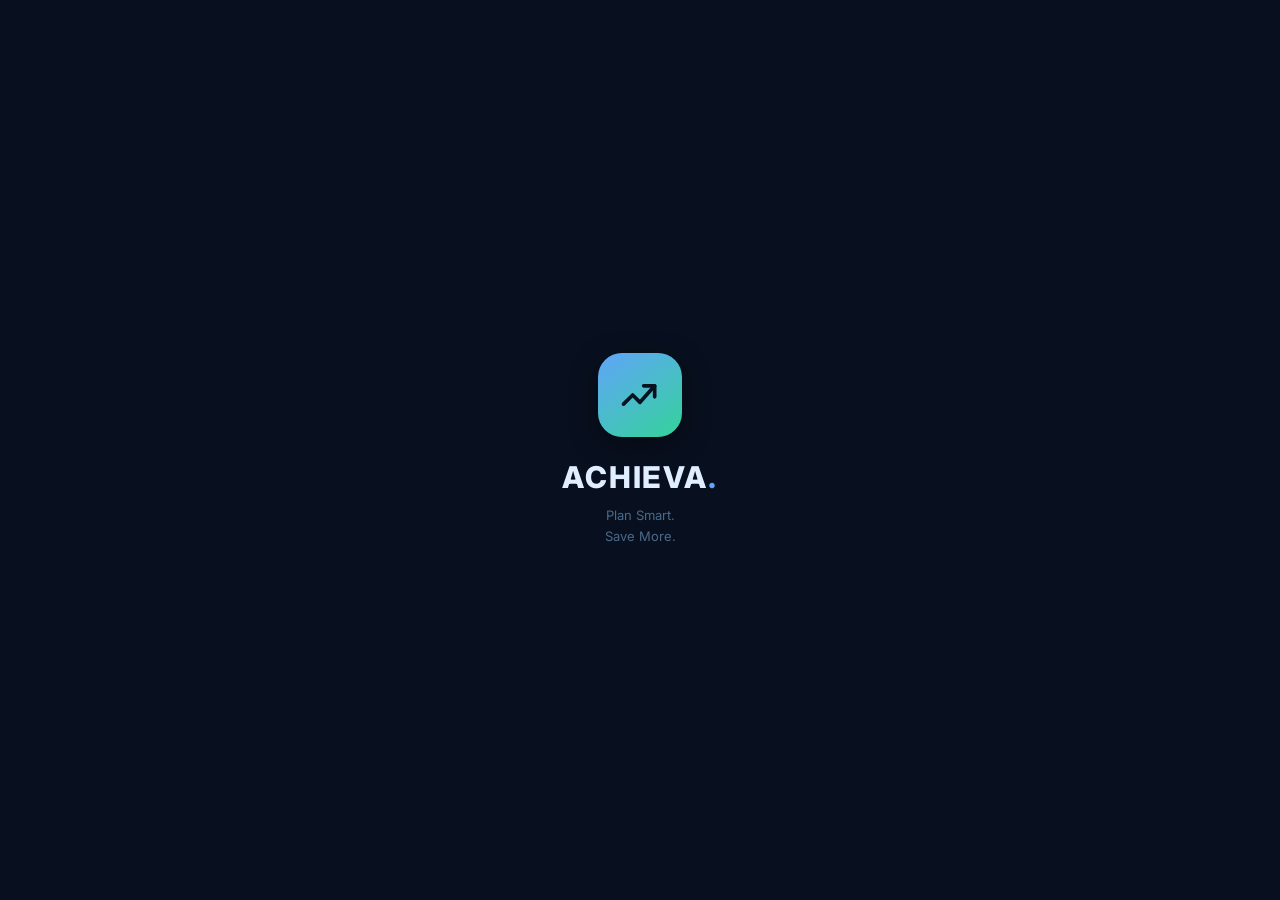
==== commit 6957fbf5: "Update index.html" ====
--- a/index.html
+++ b/index.html
@@ -1,226 +1,482 @@
 <!DOCTYPE html>
-<html lang="ms">
+<html lang="en">
 <head>
 <meta charset="UTF-8" />
 <meta name="viewport" content="width=device-width, initial-scale=1.0, viewport-fit=cover" />
-<title>Achieva — Plan Smart, Save More !</title>
-
-<!-- PWA setup -->
-<link rel="manifest" href="manifest.json" />
-<meta name="theme-color" content="#fdf7f0" />
-<meta name="mobile-web-app-capable" content="yes" />
-<meta name="apple-mobile-web-app-capable" content="yes" />
-<meta name="apple-mobile-web-app-status-bar-style" content="default" />
-<meta name="apple-mobile-web-app-title" content="Achieva" />
-<link rel="icon" href="icon-192.png" />
-<link rel="apple-touch-icon" href="apple-touch-icon.png" />
-
+<meta name="theme-color" content="#080f1e" />
+<title>Achieva — Plan Smart, Save More!</title>
 <link href="https://fonts.googleapis.com/css2?family=Inter:wght@300;400;500;600;700;800&family=JetBrains+Mono:wght@400;500;700&display=swap" rel="stylesheet" />
-<!-- Firebase -->
-<script type="module">
-  import { initializeApp } from "https://www.gstatic.com/firebasejs/10.12.0/firebase-app.js";
-  import { getDatabase, ref, set, onValue, push, update, remove, get }
-    from "https://www.gstatic.com/firebasejs/10.12.0/firebase-database.js";
-
-  /* ── PASTE YOUR FIREBASE CONFIG HERE ── */
- <script type="module">
-  // Import the functions you need from the SDKs you need
-  import { initializeApp } from "https://www.gstatic.com/firebasejs/12.15.0/firebase-app.js";
-  import { getAnalytics } from "https://www.gstatic.com/firebasejs/12.15.0/firebase-analytics.js";
-  // TODO: Add SDKs for Firebase products that you want to use
-  // https://firebase.google.com/docs/web/setup#available-libraries
-
-  // Your web app's Firebase configuration
-  // For Firebase JS SDK v7.20.0 and later, measurementId is optional
-  const firebaseConfig = {
-    apiKey: "AIzaSyC7izJqKVWhn-Oztd4cxI8G2YxalD6gC8s",
-    authDomain: "achieva-e10b5.firebaseapp.com",
-    databaseURL: "https://achieva-e10b5-default-rtdb.asia-southeast1.firebasedatabase.app",
-    projectId: "achieva-e10b5",
-    storageBucket: "achieva-e10b5.firebasestorage.app",
-    messagingSenderId: "922888309646",
-    appId: "1:922888309646:web:b4f0ac2a25397bb3d032df",
-    measurementId: "G-B5GV7JCEJM"
-  };
-
-  // Initialize Firebase
-  const app = initializeApp(firebaseConfig);
-  const analytics = getAnalytics(app);
-</script>
-
-</script>
 <style>
   *, *::before, *::after { box-sizing: border-box; margin: 0; padding: 0; }
 
-  :root {
-    /* ── Cheerful, bright palette ── */
-    --bg:          #fdf7f0;   /* warm cream */
-    --bg-2:        #f6ecdf;   /* deeper cream */
-    --card:        #ffffff;   /* white cards */
-    --inner:       #fbf5ec;   /* subtle inner */
-    --subtle:      #f7efe3;
-    --border:      #efe2d1;
-    --prog-bg:     #efe4d4;
-
-    --text:        #2c2218;   /* deep warm brown */
-    --text-2:      #8d7d6c;   /* muted warm grey */
-    --text-3:      #c4b5a1;   /* light */
-
-    /* accent: emerald = growth/savings */
-    --accent:      #10a87a;
-    --accent-2:    #0c8a64;
-    --accent-dim:  #e4f6ee;
-    --accent-bdr:  #b9e6d4;
-
-    /* category + priority colors */
-    --col-needs:   #2f9be0;   /* sky blue */
-    --col-wants:   #f0a020;   /* honey amber */
-    --col-savings: #10a87a;   /* emerald */
-    --go-high:     #fb6f6f;   /* coral */
-    --go-med:      #f0a020;   /* amber */
-    --go-low:      #2f9be0;   /* sky blue */
-
-    --needs-soft:  #e3f1fb;
-    --wants-soft:  #fdf0d9;
-    --coral-soft:  #ffe7e3;
-
-    --warn:        #fdf0d9;
-    --warn-bdr:    #f6dcab;
-    --warn-text:   #b87a12;
-
-    --shadow:      0 6px 22px rgba(120,90,50,0.08);
-    --shadow-sm:   0 2px 10px rgba(120,90,50,0.06);
-
+  /* ════════════════════════════════════════════════════════════
+     THEME TOKENS — dark (original Achieva identity, unchanged)
+     and light (new, derived to match) — both selected via
+     [data-theme] on <html>. Every existing planner rule below
+     already consumes these var names, so theming "just works"
+     across the whole app, old and new.
+     ════════════════════════════════════════════════════════════ */
+  :root,
+  html[data-theme="dark"] {
+    --bg:          #080f1e;
+    --card:        #0d1a30;
+    --card-border: rgba(59,130,246,0.18);
+    --subtle:      #0a1220;
+    --inner:       #0e1830;
+    --prog-bg:     #162440;
+    --accent:      #60a5fa;
+    --accent-dim:  rgba(59,130,246,0.10);
+    --accent-bdr:  rgba(59,130,246,0.28);
+    --text:        #e0eeff;
+    --text-2:      #4a6a8a;
+    --text-3:      #1e3050;
+    --go-high:     #f472b6;
+    --go-med:      #fbbf24;
+    --go-low:      #818cf8;
+    --col-needs:   #38bdf8;
+    --col-wants:   #fbbf24;
+    --col-savings: #60a5fa;
+    --warn:        rgba(251,191,36,0.08);
+    --warn-bdr:    rgba(251,191,36,0.22);
+    --warn-text:   #e8c468;
+    --success:     #34d399;
+    --success-dim: rgba(52,211,153,0.10);
+    --success-bdr: rgba(52,211,153,0.28);
+    --danger:      #f87171;
+    --shadow-sm:   0 2px 10px rgba(0,0,0,0.25);
+    --shadow-md:   0 8px 28px rgba(0,0,0,0.35);
+    --overlay:     rgba(3,7,16,0.72);
     --ff-sans:     'Inter', sans-serif;
     --ff-mono:     'JetBrains Mono', monospace;
-  }
-
-  html { scroll-behavior: smooth; overflow-x: hidden; background: var(--bg); }
+    --r-sm: 10px; --r-md: 14px; --r-lg: 20px; --r-pill: 100px;
+  }
+
+  html[data-theme="light"] {
+    --bg:          #f4f6fb;
+    --card:        #ffffff;
+    --card-border: rgba(37,99,235,0.12);
+    --subtle:      #eef2f9;
+    --inner:       #e7edf7;
+    --prog-bg:     #d9e2f0;
+    --accent:      #2563eb;
+    --accent-dim:  rgba(37,99,235,0.08);
+    --accent-bdr:  rgba(37,99,235,0.25);
+    --text:        #0f1b2d;
+    --text-2:      #5b6b82;
+    --text-3:      #a9b6cb;
+    --go-high:     #db2777;
+    --go-med:      #d97706;
+    --go-low:      #6366f1;
+    --col-needs:   #0284c7;
+    --col-wants:   #d97706;
+    --col-savings: #2563eb;
+    --warn:        rgba(217,119,6,0.08);
+    --warn-bdr:    rgba(217,119,6,0.25);
+    --warn-text:   #92600a;
+    --success:     #059669;
+    --success-dim: rgba(5,150,105,0.08);
+    --success-bdr: rgba(5,150,105,0.25);
+    --danger:      #dc2626;
+    --shadow-sm:   0 2px 10px rgba(15,27,45,0.06);
+    --shadow-md:   0 10px 28px rgba(15,27,45,0.10);
+    --overlay:     rgba(15,27,45,0.45);
+    --ff-sans:     'Inter', sans-serif;
+    --ff-mono:     'JetBrains Mono', monospace;
+    --r-sm: 10px; --r-md: 14px; --r-lg: 20px; --r-pill: 100px;
+  }
+
+  html { scroll-behavior: smooth; }
 
   body {
     font-family: var(--ff-sans);
     background: var(--bg);
     color: var(--text);
     min-height: 100vh;
+    -webkit-font-smoothing: antialiased;
+    transition: background 0.25s ease, color 0.25s ease;
     overflow-x: hidden;
-    -webkit-font-smoothing: antialiased;
-  }
+  }
+
+  button, input { font-family: var(--ff-sans); }
+  :focus-visible { outline: 2px solid var(--accent); outline-offset: 2px; }
+
+  @media (prefers-reduced-motion: reduce) {
+    *, *::before, *::after { animation-duration: 0.001ms !important; transition-duration: 0.001ms !important; }
+  }
+
+  /* ── Shared layout ── */
+  .container { max-width: 600px; margin: 0 auto; padding: 28px 20px 100px; }
+  .hidden { display: none !important; }
+  .mg-top { margin-top: 14px; }
+
+  @keyframes fadeUp { from { opacity: 0; transform: translateY(14px); } to { opacity: 1; transform: translateY(0); } }
+  @keyframes fadeIn { from { opacity: 0; } to { opacity: 1; } }
+  @keyframes popIn { 0% { opacity:0; transform: scale(0.85); } 70% { transform: scale(1.04); } 100% { opacity:1; transform: scale(1); } }
+  @keyframes slideUp { from { opacity: 0; transform: translateY(22px); } to { opacity: 1; transform: translateY(0); } }
+  @keyframes spin { to { transform: rotate(360deg); } }
+  @keyframes pulseGlow { 0%,100% { box-shadow: 0 0 0 0 var(--accent-dim); } 50% { box-shadow: 0 0 0 8px var(--accent-dim); } }
+
+  /* ════════════════════════════════════════════════════════════
+     SPLASH SCREEN
+     ════════════════════════════════════════════════════════════ */
+  #splash {
+    position: fixed; inset: 0; z-index: 9999;
+    background: var(--bg);
+    display: flex; align-items: center; justify-content: center; flex-direction: column;
+    transition: opacity 0.5s ease, visibility 0.5s ease;
+  }
+  #splash.fade-out { opacity: 0; visibility: hidden; pointer-events: none; }
+  .splash-logo {
+    width: 84px; height: 84px; border-radius: 24px;
+    background: linear-gradient(145deg, var(--accent), #34d399);
+    display: flex; align-items: center; justify-content: center;
+    margin-bottom: 22px; animation: popIn 0.6s ease;
+    box-shadow: var(--shadow-md);
+  }
+  .splash-logo svg { width: 44px; height: 44px; }
+  .splash-word { font-size: 30px; font-weight: 800; letter-spacing: 0.06em; color: var(--text); animation: fadeIn 0.6s ease 0.15s both; }
+  .splash-word span { color: var(--accent); }
+  .splash-tag { margin-top: 10px; font-size: 13px; color: var(--text-2); text-align: center; line-height: 1.6; animation: fadeIn 0.6s ease 0.3s both; }
+
+  /* ════════════════════════════════════════════════════════════
+     ONBOARDING
+     ════════════════════════════════════════════════════════════ */
+  #onboarding { min-height: 100vh; display: flex; flex-direction: column; }
+  .onb-step { flex: 1; display: flex; flex-direction: column; padding: 40px 24px 28px; max-width: 480px; margin: 0 auto; width: 100%; animation: slideUp 0.4s ease; }
+  .onb-icon { width: 64px; height: 64px; border-radius: var(--r-md); background: var(--accent-dim); border: 1px solid var(--accent-bdr); display: flex; align-items: center; justify-content: center; margin-bottom: 22px; }
+  .onb-icon svg { width: 30px; height: 30px; stroke: var(--accent); }
+  .onb-eyebrow { font-size: 11px; font-weight: 700; letter-spacing: 0.12em; text-transform: uppercase; color: var(--accent); margin-bottom: 10px; }
+  .onb-h1 { font-size: clamp(24px, 6vw, 32px); font-weight: 700; line-height: 1.2; letter-spacing: -0.01em; margin-bottom: 10px; }
+  .onb-h1 span { color: var(--accent); }
+  .onb-sub { font-size: 14px; color: var(--text-2); line-height: 1.65; margin-bottom: 28px; }
+  .onb-body { flex: 1; }
+  .onb-foot { padding-top: 20px; }
+
+  .opt-card {
+    display: flex; align-items: center; gap: 14px;
+    background: var(--card); border: 1.5px solid var(--card-border);
+    border-radius: var(--r-md); padding: 16px; margin-bottom: 10px;
+    cursor: pointer; transition: all 0.18s ease;
+  }
+  .opt-card:hover { border-color: var(--accent-bdr); transform: translateY(-1px); }
+  .opt-card.sel { border-color: var(--accent); background: var(--accent-dim); box-shadow: var(--shadow-sm); }
+  .opt-emoji { font-size: 24px; width: 40px; text-align: center; flex-shrink: 0; }
+  .opt-icon { width: 40px; height: 40px; border-radius: 10px; background: var(--inner); display: flex; align-items: center; justify-content: center; flex-shrink: 0; }
+  .opt-icon svg { width: 20px; height: 20px; stroke: var(--text-2); }
+  .opt-card.sel .opt-icon { background: var(--accent); }
+  .opt-card.sel .opt-icon svg { stroke: var(--bg); }
+  .opt-main { flex: 1; }
+  .opt-title { font-size: 14px; font-weight: 600; }
+  .opt-desc { font-size: 12px; color: var(--text-2); margin-top: 2px; }
+  .opt-check { width: 20px; height: 20px; border-radius: 50%; border: 1.5px solid var(--prog-bg); flex-shrink: 0; display: flex; align-items: center; justify-content: center; transition: all 0.18s; }
+  .opt-card.sel .opt-check { background: var(--accent); border-color: var(--accent); }
+  .opt-check svg { width: 11px; height: 11px; stroke: var(--bg); opacity: 0; transition: opacity 0.15s; }
+  .opt-card.sel .opt-check svg { opacity: 1; }
+
+  .onb-name-input {
+    width: 100%; height: 54px; background: var(--card); border: 1.5px solid var(--prog-bg);
+    border-radius: var(--r-md); padding: 0 18px; font-size: 17px; color: var(--text);
+    outline: none; transition: border-color 0.2s;
+  }
+  .onb-name-input:focus { border-color: var(--accent); }
+
+  .flow-strip { display: flex; flex-direction: column; gap: 0; margin: 6px 0 8px; }
+  .flow-node { display: flex; align-items: center; gap: 14px; padding: 12px 0; }
+  .flow-dot { width: 38px; height: 38px; border-radius: 11px; background: var(--inner); border: 1px solid var(--card-border); display: flex; align-items: center; justify-content: center; flex-shrink: 0; }
+  .flow-dot svg { width: 18px; height: 18px; stroke: var(--accent); }
+  .flow-text-t { font-size: 13.5px; font-weight: 600; }
+  .flow-text-d { font-size: 11.5px; color: var(--text-2); margin-top: 1px; }
+  .flow-connector { width: 1.5px; height: 16px; background: var(--prog-bg); margin-left: 19px; }
+
+  .setup-step-row { display: flex; align-items: center; gap: 14px; padding: 14px; border-radius: var(--r-md); background: var(--card); border: 1.5px solid var(--card-border); margin-bottom: 10px; transition: all 0.2s; }
+  .setup-step-row.done { border-color: var(--success-bdr); background: var(--success-dim); }
+  .setup-num { width: 30px; height: 30px; border-radius: 50%; background: var(--inner); color: var(--text-2); font-family: var(--ff-mono); font-weight: 700; font-size: 13px; display: flex; align-items: center; justify-content: center; flex-shrink: 0; }
+  .setup-step-row.done .setup-num { background: var(--success); color: var(--bg); }
+  .setup-title { font-size: 13.5px; font-weight: 600; }
+  .setup-desc { font-size: 11.5px; color: var(--text-2); margin-top: 1px; }
+  .setup-progress-track { height: 6px; background: var(--inner); border-radius: var(--r-pill); overflow: hidden; margin-bottom: 22px; }
+  .setup-progress-fill { height: 100%; background: var(--accent); border-radius: var(--r-pill); transition: width 0.5s ease; }
+
+  .onb-dots { display: flex; gap: 6px; justify-content: center; margin-bottom: 18px; }
+  .onb-dots i { width: 6px; height: 6px; border-radius: 50%; background: var(--prog-bg); transition: all 0.25s; }
+  .onb-dots i.on { width: 18px; background: var(--accent); }
+
+  /* ════════════════════════════════════════════════════════════
+     APP SHELL — top bar + bottom nav
+     ════════════════════════════════════════════════════════════ */
+  #app-shell { display: none; min-height: 100vh; padding-bottom: 84px; }
+  .topbar {
+    position: sticky; top: 0; z-index: 40;
+    display: flex; align-items: center; justify-content: space-between;
+    padding: 18px 20px 14px; max-width: 600px; margin: 0 auto; width: 100%;
+    background: linear-gradient(to bottom, var(--bg) 70%, transparent);
+  }
+  .topbar-title { font-size: 20px; font-weight: 700; letter-spacing: -0.01em; }
+  .topbar-sub { font-size: 12px; color: var(--text-2); margin-top: 2px; }
+  .icon-btn { width: 38px; height: 38px; border-radius: 50%; background: var(--card); border: 1.5px solid var(--card-border); display: flex; align-items: center; justify-content: center; cursor: pointer; transition: all 0.18s; flex-shrink: 0; }
+  .icon-btn:hover { border-color: var(--accent-bdr); transform: translateY(-1px); }
+  .icon-btn:active { transform: scale(0.93); }
+  .icon-btn svg { width: 18px; height: 18px; stroke: var(--text); }
+
+  .bottom-nav {
+    position: fixed; bottom: 0; left: 0; right: 0; z-index: 50;
+    background: var(--card); border-top: 1px solid var(--card-border);
+    display: flex; justify-content: space-around; align-items: center;
+    padding: 8px 6px calc(8px + env(safe-area-inset-bottom));
+    max-width: 600px; margin: 0 auto;
+    box-shadow: 0 -4px 18px rgba(0,0,0,0.06);
+  }
+  .nav-item { flex: 1; display: flex; flex-direction: column; align-items: center; gap: 3px; padding: 6px 2px; border-radius: 12px; cursor: pointer; color: var(--text-2); background: none; border: none; transition: all 0.15s; position: relative; }
+  .nav-item svg { width: 21px; height: 21px; stroke: currentColor; transition: transform 0.2s; }
+  .nav-item span { font-size: 10px; font-weight: 600; }
+  .nav-item.active { color: var(--accent); }
+  .nav-item.active svg { transform: translateY(-2px); }
+  .nav-item:active svg { transform: scale(0.85); }
+
+  .screen { display: none; max-width: 600px; margin: 0 auto; padding: 0 20px 28px; animation: fadeUp 0.3s ease; }
+  .screen.active { display: block; }
+
+  /* ── Cheerful contextual tip banner ── */
+  .tip-banner {
+    display: flex; align-items: flex-start; gap: 10px;
+    background: var(--accent-dim); border: 1px solid var(--accent-bdr);
+    border-radius: var(--r-md); padding: 13px 14px; margin-bottom: 16px;
+    animation: slideUp 0.3s ease;
+  }
+  .tip-banner svg { width: 18px; height: 18px; stroke: var(--accent); flex-shrink: 0; margin-top: 1px; }
+  .tip-banner p { font-size: 12.5px; color: var(--text); line-height: 1.55; flex: 1; }
+  .tip-banner button { background: none; border: none; color: var(--text-2); cursor: pointer; font-size: 16px; line-height: 1; padding: 0; flex-shrink: 0; }
+
+  /* ════════════════════════════════════════════════════════════
+     SHARED CARD / COMPONENT PRIMITIVES (new screens)
+     ════════════════════════════════════════════════════════════ */
+  .acard { background: var(--card); border: 1px solid var(--card-border); border-radius: var(--r-lg); padding: 20px; box-shadow: var(--shadow-sm); transition: box-shadow 0.2s, transform 0.2s; }
+  .acard.hoverable:hover { box-shadow: var(--shadow-md); transform: translateY(-2px); }
+  .stack { display: flex; flex-direction: column; gap: 14px; }
+  .section-title { font-size: 14px; font-weight: 700; letter-spacing: -0.01em; margin: 26px 0 12px; display: flex; align-items: center; justify-content: space-between; }
+  .section-title:first-child { margin-top: 4px; }
+  .link-sm { font-size: 12px; color: var(--accent); font-weight: 600; cursor: pointer; background:none; border:none; }
+  .pill { display: inline-flex; align-items: center; gap: 5px; font-size: 11px; font-weight: 600; padding: 4px 11px; border-radius: var(--r-pill); }
+  .pill.accent { background: var(--accent-dim); color: var(--accent); border: 1px solid var(--accent-bdr); }
+  .pill.success { background: var(--success-dim); color: var(--success); border: 1px solid var(--success-bdr); }
+  .empty-card { text-align: center; padding: 32px 18px; border: 1.5px dashed var(--prog-bg); border-radius: var(--r-lg); }
+  .empty-card svg { width: 34px; height: 34px; stroke: var(--text-3); margin-bottom: 10px; }
+  .empty-card p { font-size: 12.5px; color: var(--text-2); line-height: 1.65; margin-bottom: 14px; }
+  .btn-mini { background: var(--accent-dim); border: 1.5px solid var(--accent-bdr); color: var(--accent); border-radius: var(--r-sm); padding: 9px 16px; font-size: 12.5px; font-weight: 600; cursor: pointer; transition: all 0.18s; }
+  .btn-mini:hover { background: rgba(96,165,250,0.18); }
+  .btn-mini:active, .btn-primary:active, .btn-secondary:active, .icon-btn:active, .opt-card:active { transform: scale(0.97); }
+
+  /* ── Dashboard ── */
+  .greet-row { display: flex; align-items: center; justify-content: space-between; margin-bottom: 22px; }
+  .greet-emoji { font-size: 13px; }
+  .greet-name { font-size: 25px; font-weight: 800; letter-spacing: -0.01em; margin-top: 2px; }
+  .avatar-ring { width: 44px; height: 44px; border-radius: 50%; background: linear-gradient(145deg, var(--accent), #34d399); display: flex; align-items: center; justify-content: center; color: #fff; font-weight: 700; font-size: 16px; cursor: pointer; flex-shrink: 0; }
+
+  .hero-savings { background: linear-gradient(150deg, var(--accent) 0%, #4338ca 130%); border-radius: var(--r-lg); padding: 22px; color: #fff; margin-bottom: 8px; position: relative; overflow: hidden; box-shadow: var(--shadow-md); }
+  html[data-theme="light"] .hero-savings { background: linear-gradient(150deg, #2563eb 0%, #4338ca 130%); }
+  .hero-savings::after { content:''; position:absolute; width:160px; height:160px; background: rgba(255,255,255,0.08); border-radius:50%; top:-60px; right:-50px; }
+  .hero-lbl { font-size: 11.5px; opacity: 0.85; letter-spacing: 0.04em; }
+  .hero-amt { font-family: var(--ff-mono); font-size: 30px; font-weight: 700; margin: 6px 0 14px; }
+  .hero-meta { display: flex; gap: 18px; }
+  .hero-meta div span { display:block; font-size: 10.5px; opacity: 0.8; margin-bottom: 2px; }
+  .hero-meta div b { font-family: var(--ff-mono); font-size: 14px; }
+
+  .ring-card { display: flex; align-items: center; gap: 14px; }
+  .ring-wrap { position: relative; width: 56px; height: 56px; flex-shrink: 0; }
+  .ring-wrap svg { transform: rotate(-90deg); }
+  .ring-wrap .ring-bg { stroke: var(--inner); }
+  .ring-wrap .ring-fg { stroke: var(--accent); stroke-linecap: round; transition: stroke-dashoffset 1s cubic-bezier(.4,0,.2,1); }
+  .ring-pct { position: absolute; inset: 0; display: flex; align-items: center; justify-content: center; font-family: var(--ff-mono); font-size: 12px; font-weight: 700; }
+  .goal-row-mini { display: flex; align-items: center; justify-content: space-between; padding: 12px 0; border-bottom: 1px solid var(--inner); }
+  .goal-row-mini:last-child { border-bottom: none; }
+  .grm-name { font-size: 13px; font-weight: 600; }
+  .grm-meta { font-size: 11px; color: var(--text-2); font-family: var(--ff-mono); margin-top: 2px; }
+
+  .activity-row { display: flex; align-items: center; gap: 12px; padding: 11px 0; border-bottom: 1px solid var(--inner); }
+  .activity-row:last-child { border-bottom: none; }
+  .activity-icon { width: 34px; height: 34px; border-radius: 10px; background: var(--success-dim); display: flex; align-items: center; justify-content: center; flex-shrink: 0; }
+  .activity-icon svg { width: 16px; height: 16px; stroke: var(--success); }
+  .activity-main { flex: 1; }
+  .activity-title { font-size: 12.5px; font-weight: 600; }
+  .activity-sub { font-size: 11px; color: var(--text-2); }
+  .activity-amt { font-family: var(--ff-mono); font-size: 12.5px; color: var(--success); font-weight: 600; }
+
+  .badge-strip { display: flex; gap: 10px; overflow-x: auto; padding-bottom: 4px; scrollbar-width: none; }
+  .badge-strip::-webkit-scrollbar { display: none; }
+  .mini-badge { flex-shrink: 0; width: 64px; text-align: center; }
+  .mini-badge-icon { width: 52px; height: 52px; border-radius: 16px; background: var(--inner); display: flex; align-items: center; justify-content: center; font-size: 22px; margin: 0 auto 6px; filter: grayscale(1) opacity(0.4); transition: all 0.3s; }
+  .mini-badge.unlocked .mini-badge-icon { filter: none; background: var(--accent-dim); border: 1px solid var(--accent-bdr); }
+  .mini-badge-lbl { font-size: 9.5px; color: var(--text-2); line-height: 1.3; }
+
+  .buddy-cta { display: flex; align-items: center; gap: 14px; }
+  .buddy-cta-icon { width: 46px; height: 46px; border-radius: 13px; background: var(--success-dim); display: flex; align-items: center; justify-content: center; flex-shrink: 0; }
+  .buddy-cta-icon svg { width: 22px; height: 22px; stroke: var(--success); }
+
+  /* ── Tracker ── */
+  .streak-card { display: flex; align-items: center; justify-content: space-between; background: linear-gradient(135deg, var(--success-dim), transparent); border: 1px solid var(--success-bdr); }
+  .streak-num { font-family: var(--ff-mono); font-size: 30px; font-weight: 700; color: var(--success); }
+  .streak-lbl { font-size: 11.5px; color: var(--text-2); }
+  .streak-flame { font-size: 30px; }
+  .log-form { display: flex; gap: 8px; margin-bottom: 16px; }
+  .log-form select, .log-form input { height: 46px; background: var(--subtle); border: 1.5px solid var(--prog-bg); border-radius: var(--r-sm); padding: 0 12px; font-size: 13px; color: var(--text); font-family: var(--ff-sans); outline: none; }
+  .log-form select:focus, .log-form input:focus { border-color: var(--accent); }
+  .log-form .amt-field { width: 110px; font-family: var(--ff-mono); }
+  .log-form select { flex: 1; min-width: 0; }
+  .log-entry { display: flex; align-items: center; gap: 12px; padding: 12px 0; border-bottom: 1px solid var(--inner); }
+  .log-entry:last-child { border-bottom: none; }
+  .log-date-chip { width: 42px; height: 42px; border-radius: 11px; background: var(--inner); display: flex; flex-direction: column; align-items: center; justify-content: center; flex-shrink: 0; }
+  .log-date-chip b { font-size: 13px; line-height: 1; }
+  .log-date-chip span { font-size: 8px; color: var(--text-2); text-transform: uppercase; }
+  .log-main { flex: 1; }
+  .log-goal { font-size: 12.5px; font-weight: 600; }
+  .log-note { font-size: 11px; color: var(--text-2); }
+  .log-amt { font-family: var(--ff-mono); font-size: 13px; color: var(--success); font-weight: 600; }
+
+  /* ── Badges ── */
+  .badge-grid { display: grid; grid-template-columns: repeat(3, 1fr); gap: 10px; }
+  @media (max-width: 380px) { .badge-grid { grid-template-columns: repeat(2, 1fr); } }
+  .badge-tile { background: var(--card); border: 1px solid var(--card-border); border-radius: var(--r-md); padding: 14px 8px; text-align: center; transition: all 0.2s; }
+  .badge-tile.unlocked { border-color: var(--accent-bdr); }
+  .badge-tile.unlocked:hover { transform: translateY(-2px); box-shadow: var(--shadow-sm); }
+  .badge-tile-icon { font-size: 26px; margin-bottom: 8px; filter: grayscale(1) opacity(0.35); }
+  .badge-tile.unlocked .badge-tile-icon { filter: none; animation: popIn 0.4s ease; }
+  .badge-tile-name { font-size: 10.5px; font-weight: 600; line-height: 1.3; }
+  .badge-tile-desc { font-size: 9px; color: var(--text-2); margin-top: 3px; line-height: 1.3; }
+  .badge-tile.locked .badge-tile-name, .badge-tile.locked .badge-tile-desc { color: var(--text-3); }
+  .badge-progress { font-size: 13px; color: var(--text-2); margin-bottom: 14px; }
+  .badge-progress b { color: var(--accent); font-family: var(--ff-mono); }
+
+  /* ── Buddy Goals ── */
+  .buddy-card { border: 1px solid var(--card-border); }
+  .buddy-head { display: flex; align-items: center; justify-content: space-between; margin-bottom: 12px; }
+  .buddy-name { font-size: 15px; font-weight: 700; }
+  .buddy-code { font-family: var(--ff-mono); font-size: 10.5px; color: var(--text-2); background: var(--inner); padding: 3px 9px; border-radius: var(--r-pill); }
+  .buddy-bar-track { height: 9px; background: var(--inner); border-radius: var(--r-pill); overflow: hidden; margin: 10px 0 8px; }
+  .buddy-bar-fill { height: 100%; background: linear-gradient(90deg, var(--accent), var(--success)); border-radius: var(--r-pill); transition: width 0.8s ease; }
+  .buddy-stats-row { display: flex; justify-content: space-between; font-size: 11.5px; color: var(--text-2); margin-bottom: 14px; }
+  .buddy-stats-row b { color: var(--text); font-family: var(--ff-mono); }
+  .contrib-avatars { display: flex; }
+  .contrib-avatar { width: 26px; height: 26px; border-radius: 50%; background: var(--accent); color: #fff; font-size: 10px; font-weight: 700; display: flex; align-items: center; justify-content: center; border: 2px solid var(--card); margin-left: -8px; }
+  .contrib-avatar:first-child { margin-left: 0; }
+  .notice-box { background: var(--warn); border: 1px solid var(--warn-bdr); border-radius: var(--r-sm); padding: 11px 13px; font-size: 11.5px; color: var(--warn-text); line-height: 1.55; margin-top: 4px; }
+
+  /* ── Settings ── */
+  .settings-group { background: var(--card); border: 1px solid var(--card-border); border-radius: var(--r-lg); overflow: hidden; margin-bottom: 18px; }
+  .settings-row { display: flex; align-items: center; gap: 13px; padding: 15px 18px; border-bottom: 1px solid var(--inner); cursor: pointer; transition: background 0.15s; }
+  .settings-row:last-child { border-bottom: none; }
+  .settings-row:hover { background: var(--subtle); }
+  .settings-row.danger .settings-row-title { color: var(--danger); }
+  .settings-row-icon { width: 32px; height: 32px; border-radius: 9px; background: var(--inner); display: flex; align-items: center; justify-content: center; flex-shrink: 0; }
+  .settings-row-icon svg { width: 16px; height: 16px; stroke: var(--text-2); }
+  .settings-row.danger .settings-row-icon svg { stroke: var(--danger); }
+  .settings-row-main { flex: 1; }
+  .settings-row-title { font-size: 13.5px; font-weight: 600; }
+  .settings-row-sub { font-size: 11px; color: var(--text-2); margin-top: 1px; }
+  .settings-row-val { font-size: 12px; color: var(--text-2); }
+  .settings-row svg.chev { width: 15px; height: 15px; stroke: var(--text-3); flex-shrink: 0; }
+
+  .toggle { width: 44px; height: 26px; border-radius: var(--r-pill); background: var(--prog-bg); position: relative; cursor: pointer; flex-shrink: 0; transition: background 0.2s; border: none; }
+  .toggle::after { content:''; position: absolute; width: 20px; height: 20px; border-radius: 50%; background: #fff; top: 3px; left: 3px; transition: transform 0.2s; box-shadow: 0 1px 3px rgba(0,0,0,0.3); }
+  .toggle.on { background: var(--accent); }
+  .toggle.on::after { transform: translateX(18px); }
+
+  .theme-seg { display: flex; gap: 6px; padding: 14px 18px; }
+  .seg-btn { flex: 1; display: flex; flex-direction: column; align-items: center; gap: 6px; padding: 12px 6px; border-radius: var(--r-sm); border: 1.5px solid var(--prog-bg); background: var(--subtle); cursor: pointer; transition: all 0.18s; }
+  .seg-btn svg { width: 17px; height: 17px; stroke: var(--text-2); }
+  .seg-btn span { font-size: 10.5px; font-weight: 600; color: var(--text-2); }
+  .seg-btn.sel { border-color: var(--accent); background: var(--accent-dim); }
+  .seg-btn.sel svg, .seg-btn.sel span { stroke: var(--accent); color: var(--accent); }
+
+  .modal-overlay { position: fixed; inset: 0; background: var(--overlay); z-index: 200; display: flex; align-items: center; justify-content: center; padding: 24px; animation: fadeIn 0.2s ease; }
+  .modal-box { background: var(--card); border-radius: var(--r-lg); padding: 24px; max-width: 360px; width: 100%; animation: popIn 0.25s ease; box-shadow: var(--shadow-md); }
+  .modal-box h3 { font-size: 16px; margin-bottom: 8px; }
+  .modal-box p { font-size: 13px; color: var(--text-2); line-height: 1.6; margin-bottom: 18px; }
+  .modal-actions { display: flex; gap: 10px; }
+  .modal-actions button { flex: 1; }
+
+  .about-version { text-align: center; font-size: 11.5px; color: var(--text-3); margin-top: 6px; }
 
   /* ── Layout ── */
-  .container { max-width: 600px; margin: 0 auto; padding: 26px 18px calc(100px + env(safe-area-inset-bottom)); }
-
-  /* ── App top bar ── */
-  .topbar { display: flex; align-items: center; justify-content: space-between; margin-bottom: 22px; }
-  .brand { display: inline-flex; align-items: center; gap: 9px; }
-  .brand-mark {
-    width: 34px; height: 34px; border-radius: 11px;
-    background: var(--accent); color: #fff;
-    display: flex; align-items: center; justify-content: center;
-    font-weight: 800; font-size: 17px; box-shadow: var(--shadow-sm);
-  }
-  .brand-name { font-size: 17px; font-weight: 800; letter-spacing: -0.02em; }
-  .brand-name span { color: var(--accent); }
-  .topbar-pill {
-    display: inline-flex; align-items: center; gap: 6px;
-    background: var(--wants-soft); color: var(--warn-text);
-    border-radius: 100px; padding: 6px 12px; font-size: 12px; font-weight: 700;
-    font-family: var(--ff-mono);
-  }
-
-  /* ── Views ── */
-  .view { display: none; animation: fadeUp 0.3s ease; }
-  .view.active { display: block; }
-  @keyframes fadeUp { from { opacity: 0; transform: translateY(10px); } to { opacity: 1; transform: translateY(0); } }
-
-  .view-head { margin-bottom: 18px; }
-  .view-head h2 { font-size: 24px; font-weight: 800; letter-spacing: -0.02em; }
-  .view-head p { margin-top: 4px; font-size: 13px; color: var(--text-2); }
-
-  /* ── Cards ── */
+  .container { max-width: 600px; margin: 0 auto; padding: 36px 20px 80px; }
+
+  /* ── Header ── */
+  .app-header { text-align: center; margin-bottom: 40px; }
+  .logo-chip {
+    display: inline-flex; align-items: center; gap: 7px;
+    background: var(--accent-dim); border: 1px solid var(--accent-bdr);
+    border-radius: 100px; padding: 5px 16px;
+    font-size: 11px; font-weight: 600; color: var(--accent);
+    letter-spacing: 0.1em; text-transform: uppercase; margin-bottom: 18px;
+  }
+  .app-header h1 {
+    font-size: clamp(26px, 5vw, 38px); font-weight: 700;
+    color: var(--text); line-height: 1.15; letter-spacing: -0.02em;
+  }
+  .app-header h1 span { color: var(--accent); }
+  .app-header p { margin-top: 10px; font-size: 14px; color: var(--text-2); font-weight: 300; }
+
+  /* ── Step bar ── */
+  .steps { display: flex; align-items: center; justify-content: center; gap: 0; margin-bottom: 36px; }
+  .step-dot {
+    width: 30px; height: 30px; border-radius: 50%; display: flex; align-items: center;
+    justify-content: center; font-size: 11px; font-weight: 600;
+    font-family: var(--ff-mono); border: 1.5px solid var(--prog-bg);
+    background: var(--subtle); color: var(--text-3); flex-shrink: 0; transition: all 0.3s;
+  }
+  .step-dot.active { background: var(--accent); border-color: var(--accent); color: var(--bg); box-shadow: 0 0 0 4px rgba(59,130,246,0.15); }
+  .step-dot.done { background: var(--inner); border-color: var(--accent-bdr); color: var(--accent); }
+  .step-line { width: 36px; height: 1.5px; background: var(--prog-bg); transition: background 0.3s; }
+  .step-line.done { background: var(--accent-bdr); }
+
+  /* ── Card ── */
   .card {
-    background: var(--card); border: 1px solid var(--border);
-    border-radius: 20px; padding: 22px; box-shadow: var(--shadow);
-  }
-  .card + .card { margin-top: 14px; }
-  @media (max-width: 380px) { .container { padding: 22px 13px 100px; } .card { padding: 18px; } }
-
-  .card-title { font-size: 17px; font-weight: 700; margin-bottom: 3px; letter-spacing: -0.01em; }
-  .card-sub { font-size: 13px; color: var(--text-2); margin-bottom: 20px; line-height: 1.6; }
-
-  /* ════════ DASHBOARD ════════ */
-  .hero-card {
-    background: linear-gradient(135deg, var(--accent) 0%, var(--accent-2) 100%);
-    border: none; color: #fff; position: relative; overflow: hidden;
-    border-radius: 22px; padding: 22px; box-shadow: 0 10px 30px rgba(16,168,122,0.28);
-  }
-  .hero-card::after {
-    content: ''; position: absolute; right: -30px; top: -30px;
-    width: 130px; height: 130px; border-radius: 50%;
-    background: rgba(255,255,255,0.12);
-  }
-  .hero-top { display: flex; align-items: center; gap: 16px; position: relative; z-index: 1; }
-  .hero-ring { flex-shrink: 0; }
-  .hero-info { flex: 1; min-width: 0; }
-  .hero-label { font-size: 11px; font-weight: 700; letter-spacing: 0.1em; text-transform: uppercase; opacity: 0.85; }
-  .hero-amt { font-family: var(--ff-mono); font-size: 32px; font-weight: 700; line-height: 1.1; margin-top: 4px; }
-  .hero-note { font-size: 12px; opacity: 0.9; margin-top: 6px; }
-  .hero-grid { display: grid; grid-template-columns: repeat(3, 1fr); gap: 9px; margin-top: 18px; position: relative; z-index: 1; }
-  .hero-box {
-    background: rgba(255,255,255,0.15); border: 1px solid rgba(255,255,255,0.18);
-    border-radius: 13px; padding: 12px 8px; text-align: center;
-  }
-  .hb-lbl { font-size: 9px; font-weight: 700; letter-spacing: 0.07em; text-transform: uppercase; opacity: 0.85; }
-  .hb-val { font-family: var(--ff-mono); font-size: 14px; font-weight: 700; margin-top: 4px; }
-
-  .stat-grid { display: grid; grid-template-columns: 1fr 1fr; gap: 12px; margin-top: 14px; }
-  .mini-stat {
-    background: var(--card); border: 1px solid var(--border);
-    border-radius: 18px; padding: 16px; box-shadow: var(--shadow-sm);
-  }
-  .ms-icon {
-    width: 38px; height: 38px; border-radius: 11px; display: flex;
-    align-items: center; justify-content: center; margin-bottom: 12px;
-  }
-  .ms-val { font-family: var(--ff-mono); font-size: 22px; font-weight: 700; line-height: 1; }
-  .ms-lbl { font-size: 12px; color: var(--text-2); margin-top: 5px; }
-
-  .dash-goal { background: var(--inner); border: 1px solid var(--border); border-radius: 14px; padding: 14px; margin-bottom: 10px; }
-  .dg-top { display: flex; justify-content: space-between; align-items: center; margin-bottom: 9px; }
-  .dg-name { font-size: 13px; font-weight: 600; }
-  .dg-pct { font-family: var(--ff-mono); font-size: 12px; font-weight: 700; color: var(--accent); }
-  .dg-bar { height: 8px; background: var(--prog-bg); border-radius: 100px; overflow: hidden; }
-  .dg-fill { height: 100%; border-radius: 100px; transition: width 0.8s ease; }
-  .dg-sub { display: flex; justify-content: space-between; font-size: 11px; color: var(--text-2); margin-top: 7px; font-family: var(--ff-mono); }
-
-  /* ════════ STEP / WIZARD (Planner) ════════ */
-  .steps { display: flex; align-items: center; justify-content: center; gap: 0; margin-bottom: 24px; }
-  .step-dot {
-    width: 28px; height: 28px; border-radius: 50%; display: flex; align-items: center;
-    justify-content: center; font-size: 11px; font-weight: 700;
-    font-family: var(--ff-mono); border: 1.5px solid var(--prog-bg);
-    background: var(--card); color: var(--text-3); flex-shrink: 0; transition: all 0.3s;
-  }
-  .step-dot.active { background: var(--accent); border-color: var(--accent); color: #fff; box-shadow: 0 0 0 4px var(--accent-dim); }
-  .step-dot.done { background: var(--accent-dim); border-color: var(--accent-bdr); color: var(--accent); }
-  .step-line { width: 30px; height: 2px; background: var(--prog-bg); transition: background 0.3s; }
-  .step-line.done { background: var(--accent-bdr); }
+    background: var(--card); border: 1px solid var(--card-border);
+    border-radius: 18px; padding: 28px;
+    animation: fadeUp 0.35s ease;
+  }
+  @keyframes fadeUp { from { opacity: 0; transform: translateY(14px); } to { opacity: 1; transform: translateY(0); } }
+  .card-title { font-size: 18px; font-weight: 600; color: var(--text); margin-bottom: 4px; letter-spacing: -0.01em; }
+  .card-sub { font-size: 13px; color: var(--text-2); margin-bottom: 24px; line-height: 1.6; }
 
   /* ── Inputs ── */
-  .field-label { display: block; font-size: 10px; font-weight: 700; color: var(--text-2); letter-spacing: 0.1em; text-transform: uppercase; margin-bottom: 7px; }
-  .input-wrap { display: flex; align-items: center; background: var(--inner); border: 1.5px solid var(--prog-bg); border-radius: 12px; overflow: hidden; transition: border-color 0.2s; margin-bottom: 6px; }
+  .field-label {
+    display: block; font-size: 10px; font-weight: 600; color: var(--text-2);
+    letter-spacing: 0.1em; text-transform: uppercase; margin-bottom: 7px;
+  }
+  .input-wrap {
+    display: flex; align-items: center; background: var(--subtle);
+    border: 1.5px solid var(--prog-bg); border-radius: 11px; overflow: hidden;
+    transition: border-color 0.2s; margin-bottom: 6px;
+  }
   .input-wrap:focus-within { border-color: var(--accent); }
-  .input-prefix { padding: 0 14px; font-family: var(--ff-mono); font-size: 12px; color: var(--accent); font-weight: 700; height: 48px; display: flex; align-items: center; background: var(--accent-dim); border-right: 1.5px solid var(--accent-bdr); }
-  .input-wrap input { flex: 1; background: transparent; border: none; outline: none; padding: 0 14px; height: 48px; font-family: var(--ff-mono); font-size: 15px; color: var(--text); min-width: 0; }
+  .input-prefix {
+    padding: 0 14px; font-family: var(--ff-mono); font-size: 12px;
+    color: var(--accent); font-weight: 600; background: var(--accent-dim);
+    height: 48px; display: flex; align-items: center;
+    border-right: 1.5px solid var(--prog-bg);
+  }
+  .input-wrap input {
+    flex: 1; background: transparent; border: none; outline: none;
+    padding: 0 14px; height: 48px; font-family: var(--ff-mono);
+    font-size: 15px; color: var(--text); min-width: 0;
+  }
   .input-wrap input::placeholder { color: var(--text-3); }
 
-  .income-preview { text-align: center; background: var(--accent-dim); border: 1px solid var(--accent-bdr); border-radius: 13px; padding: 14px; margin: 12px 0 18px; }
-  .income-big { font-family: var(--ff-mono); font-size: 28px; font-weight: 700; color: var(--accent); }
+  .income-preview {
+    text-align: center; background: var(--accent-dim);
+    border: 1px solid var(--accent-bdr); border-radius: 12px;
+    padding: 14px; margin: 10px 0 18px;
+  }
+  .income-big { font-family: var(--ff-mono); font-size: 28px; font-weight: 600; color: var(--accent); }
   .income-sub { font-size: 11px; color: var(--text-2); margin-top: 3px; }
 
   /* ── Formula ── */
   .formula-grid { display: grid; grid-template-columns: repeat(3, 1fr); gap: 10px; margin-bottom: 16px; }
   @media (max-width: 480px) { .formula-grid { grid-template-columns: 1fr; } }
-  .f-card { background: var(--inner); border: 1.5px solid var(--prog-bg); border-radius: 14px; padding: 14px 10px; cursor: pointer; transition: all 0.2s; }
+  .f-card {
+    background: var(--subtle); border: 1.5px solid var(--prog-bg);
+    border-radius: 13px; padding: 14px 10px; cursor: pointer; transition: all 0.2s;
+  }
   .f-card:hover { border-color: var(--accent-bdr); }
   .f-card.sel { border-color: var(--accent); background: var(--accent-dim); }
   .f-name { font-family: var(--ff-mono); font-size: 13px; font-weight: 700; color: var(--accent); margin-bottom: 10px; text-align: center; }
@@ -231,737 +487,1497 @@
   .f-val.w { color: var(--col-wants); }
   .f-val.s { color: var(--col-savings); }
 
-  .donut-row { display: flex; align-items: center; gap: 16px; background: var(--inner); border-radius: 14px; padding: 16px; margin-bottom: 18px; }
+  /* Donut + legend */
+  .donut-row {
+    display: flex; align-items: center; gap: 16px;
+    background: var(--subtle); border-radius: 13px; padding: 16px; margin-bottom: 18px;
+  }
   .donut-legend { flex: 1; }
   .leg-item { display: flex; align-items: center; gap: 8px; margin-bottom: 8px; font-size: 12px; }
-  .leg-dot { width: 9px; height: 9px; border-radius: 50%; flex-shrink: 0; }
+  .leg-dot { width: 8px; height: 8px; border-radius: 50%; flex-shrink: 0; }
   .leg-lbl { color: var(--text-2); flex: 1; }
   .leg-val { font-family: var(--ff-mono); color: var(--text); font-size: 12px; }
 
+  /* Free mode */
   .free-grid { display: grid; grid-template-columns: repeat(3, 1fr); gap: 10px; }
-  .free-box { background: var(--inner); border: 1.5px solid var(--prog-bg); border-radius: 13px; padding: 12px; text-align: center; }
+  .free-box { background: var(--subtle); border: 1.5px solid var(--prog-bg); border-radius: 12px; padding: 12px; text-align: center; }
   .free-box label { font-size: 10px; color: var(--text-2); display: block; margin-bottom: 6px; letter-spacing: 0.06em; text-transform: uppercase; }
-  .free-box input { background: transparent; border: none; outline: none; font-family: var(--ff-mono); font-size: 22px; font-weight: 700; width: 60px; text-align: center; height: auto; padding: 0; }
+  .free-box input {
+    background: transparent; border: none; outline: none;
+    font-family: var(--ff-mono); font-size: 22px; font-weight: 700;
+    width: 60px; text-align: center; height: auto; padding: 0;
+  }
   .free-box.n input { color: var(--col-needs); }
   .free-box.w input { color: var(--col-wants); }
   .free-box.s input { color: var(--col-savings); }
 
-  /* ── Commitments / lists ── */
-  .empty-state { text-align: center; padding: 28px 16px; border: 1.5px dashed var(--prog-bg); border-radius: 14px; margin-bottom: 14px; }
-  .empty-icon { font-size: 28px; margin-bottom: 10px; }
+  /* ── Commitments ── */
+  .empty-state {
+    text-align: center; padding: 28px 16px;
+    border: 1.5px dashed var(--prog-bg); border-radius: 13px; margin-bottom: 14px;
+  }
+  .empty-icon { font-size: 28px; color: var(--text-3); margin-bottom: 10px; }
   .empty-text { font-size: 13px; color: var(--text-2); line-height: 1.7; }
 
-  .commit-item { display: flex; align-items: center; gap: 10px; background: var(--inner); border: 1px solid var(--border); border-radius: 11px; padding: 10px 14px; margin-bottom: 8px; }
-  .ci-name { flex: 1; font-size: 13px; }
-  .ci-amt { font-family: var(--ff-mono); font-size: 13px; color: var(--col-wants); font-weight: 600; }
-  .btn-x { background: none; border: none; cursor: pointer; color: var(--text-3); font-size: 18px; line-height: 1; padding: 2px 4px; transition: color 0.2s; display: flex; align-items: center; }
+  .commit-item {
+    display: flex; align-items: center; gap: 10px;
+    background: var(--subtle); border: 1px solid var(--inner);
+    border-radius: 10px; padding: 10px 14px; margin-bottom: 8px;
+  }
+  .ci-name { flex: 1; font-size: 13px; color: var(--text); }
+  .ci-amt { font-family: var(--ff-mono); font-size: 13px; color: var(--col-wants); }
+  .btn-x {
+    background: none; border: none; cursor: pointer;
+    color: var(--text-3); font-size: 18px; line-height: 1;
+    padding: 2px 4px; transition: color 0.2s; display: flex; align-items: center;
+  }
   .btn-x:hover { color: var(--go-high); }
 
-  .add-row { display: flex; flex-wrap: wrap; gap: 8px; }
-  .plain-input { flex: 1 1 100%; min-width: 0; height: 44px; background: var(--inner); border: 1.5px solid var(--prog-bg); border-radius: 11px; padding: 0 12px; font-size: 13px; font-family: var(--ff-mono); color: var(--text); outline: none; transition: border-color 0.2s; }
+  .add-row { display: grid; grid-template-columns: 1fr auto auto; gap: 8px; align-items: center; }
+  .plain-input {
+    height: 42px; background: var(--subtle); border: 1.5px solid var(--prog-bg);
+    border-radius: 10px; padding: 0 12px; font-size: 13px;
+    font-family: var(--ff-mono); color: var(--text); outline: none; transition: border-color 0.2s;
+  }
   .plain-input:focus { border-color: var(--accent); }
-  .amt-wrap { flex: 1 1 120px; min-width: 0; display: flex; align-items: center; background: var(--inner); border: 1.5px solid var(--prog-bg); border-radius: 11px; overflow: hidden; transition: border-color 0.2s; }
+  .amt-wrap { display: flex; align-items: center; background: var(--subtle); border: 1.5px solid var(--prog-bg); border-radius: 10px; overflow: hidden; transition: border-color 0.2s; }
   .amt-wrap:focus-within { border-color: var(--accent); }
-  .amt-prefix { padding: 0 10px; font-family: var(--ff-mono); font-size: 12px; color: var(--accent); font-weight: 700; height: 44px; display: flex; align-items: center; background: var(--accent-dim); border-right: 1.5px solid var(--accent-bdr); flex-shrink: 0; }
-  .amt-wrap input { flex: 1; min-width: 0; width: 0; background: transparent; border: none; outline: none; height: 44px; font-family: var(--ff-mono); font-size: 14px; color: var(--text); padding: 0 10px; }
-  .btn-add { flex: 0 0 auto; height: 44px; padding: 0 16px; background: var(--accent); border: none; color: #fff; border-radius: 11px; font-size: 13px; font-weight: 700; cursor: pointer; white-space: nowrap; transition: all 0.2s; font-family: var(--ff-sans); }
-  .btn-add:hover { background: var(--accent-2); }
-
-  .total-row { display: flex; justify-content: space-between; align-items: center; background: var(--accent-dim); border: 1px solid var(--accent-bdr); border-radius: 11px; padding: 10px 14px; margin-top: 10px; font-size: 13px; color: var(--text-2); }
-  .total-row b { font-family: var(--ff-mono); color: var(--col-wants); font-weight: 700; }
-
-  .skip-btn { width: 100%; padding: 11px; background: none; border: 1.5px solid var(--border); border-radius: 11px; color: var(--text-2); font-size: 13px; cursor: pointer; margin-top: 10px; font-family: var(--ff-sans); transition: all 0.2s; }
+  .amt-prefix { padding: 0 10px; font-family: var(--ff-mono); font-size: 12px; color: var(--accent); font-weight: 600; height: 42px; display: flex; align-items: center; background: var(--accent-dim); border-right: 1.5px solid var(--prog-bg); }
+  .amt-wrap input { width: 80px; background: transparent; border: none; outline: none; height: 42px; font-family: var(--ff-mono); font-size: 14px; color: var(--text); padding: 0 10px; }
+  .btn-add {
+    height: 42px; padding: 0 16px; background: var(--accent-dim);
+    border: 1.5px solid var(--accent-bdr); color: var(--accent);
+    border-radius: 10px; font-size: 13px; font-weight: 600;
+    cursor: pointer; white-space: nowrap; transition: all 0.2s;
+    font-family: var(--ff-sans);
+  }
+  .btn-add:hover { background: rgba(59,130,246,0.18); }
+
+  .total-row {
+    display: flex; justify-content: space-between; align-items: center;
+    background: var(--accent-dim); border: 1px solid var(--accent-bdr);
+    border-radius: 10px; padding: 10px 14px; margin-top: 10px; font-size: 13px;
+    color: var(--text-2);
+  }
+  .total-row b { font-family: var(--ff-mono); color: var(--col-wants); font-weight: 600; }
+
+  .skip-btn {
+    width: 100%; padding: 10px; background: none;
+    border: 1.5px solid var(--inner); border-radius: 10px;
+    color: var(--text-2); font-size: 13px; cursor: pointer; margin-top: 10px;
+    font-family: var(--ff-sans); transition: all 0.2s;
+  }
   .skip-btn:hover { border-color: var(--accent-bdr); color: var(--accent); }
 
-  /* ── Goals form ── */
-  .goal-form { background: var(--inner); border: 1.5px dashed var(--prog-bg); border-radius: 16px; padding: 20px; margin-bottom: 16px; }
-  .form-label { font-size: 10px; font-weight: 700; color: var(--text-2); letter-spacing: 0.1em; text-transform: uppercase; margin-bottom: 7px; display: block; margin-top: 14px; }
+  /* ── Goals ── */
+  .goal-form {
+    background: var(--subtle); border: 1.5px dashed var(--prog-bg);
+    border-radius: 14px; padding: 20px; margin-bottom: 16px;
+  }
+  .form-label { font-size: 10px; font-weight: 600; color: var(--text-2); letter-spacing: 0.1em; text-transform: uppercase; margin-bottom: 7px; display: block; margin-top: 14px; }
   .form-label:first-of-type { margin-top: 0; }
-  .goal-input { width: 100%; height: 44px; background: var(--card); border: 1.5px solid var(--prog-bg); border-radius: 11px; padding: 0 12px; font-size: 13px; font-family: var(--ff-mono); color: var(--text); outline: none; transition: border-color 0.2s; }
+  .goal-input {
+    width: 100%; height: 42px; background: var(--inner);
+    border: 1.5px solid var(--prog-bg); border-radius: 10px;
+    padding: 0 12px; font-size: 13px; font-family: var(--ff-mono);
+    color: var(--text); outline: none; transition: border-color 0.2s;
+  }
   .goal-input:focus { border-color: var(--accent); }
-  .goal-amt-wrap { display: flex; align-items: center; background: var(--card); border: 1.5px solid var(--prog-bg); border-radius: 11px; overflow: hidden; transition: border-color 0.2s; }
+  .goal-amt-wrap { display: flex; align-items: center; background: var(--inner); border: 1.5px solid var(--prog-bg); border-radius: 10px; overflow: hidden; transition: border-color 0.2s; }
   .goal-amt-wrap:focus-within { border-color: var(--accent); }
-  .goal-amt-wrap .prefix { padding: 0 10px; font-family: var(--ff-mono); font-size: 12px; color: var(--accent); font-weight: 700; height: 44px; display: flex; align-items: center; background: var(--accent-dim); border-right: 1.5px solid var(--accent-bdr); }
-  .goal-amt-wrap input { flex: 1; background: transparent; border: none; outline: none; height: 44px; font-family: var(--ff-mono); font-size: 14px; color: var(--text); padding: 0 12px; }
+  .goal-amt-wrap .prefix { padding: 0 10px; font-family: var(--ff-mono); font-size: 12px; color: var(--accent); font-weight: 600; height: 42px; display: flex; align-items: center; background: var(--accent-dim); border-right: 1.5px solid var(--prog-bg); }
+  .goal-amt-wrap input { flex: 1; background: transparent; border: none; outline: none; height: 42px; font-family: var(--ff-mono); font-size: 14px; color: var(--text); padding: 0 12px; }
 
   .p-row { display: flex; gap: 6px; }
-  .p-btn { flex: 1; padding: 10px 0; border-radius: 10px; border: 1.5px solid var(--prog-bg); font-size: 11px; font-weight: 700; cursor: pointer; background: var(--card); color: var(--text-2); transition: all 0.15s; font-family: var(--ff-sans); }
-  .p-btn.high.sel { background: var(--coral-soft); color: var(--go-high); border-color: var(--go-high); }
-  .p-btn.medium.sel { background: var(--wants-soft); color: var(--go-med); border-color: var(--go-med); }
-  .p-btn.low.sel { background: var(--needs-soft); color: var(--go-low); border-color: var(--go-low); }
+  .p-btn { flex: 1; padding: 9px 0; border-radius: 9px; border: 1.5px solid var(--prog-bg); font-size: 11px; font-weight: 600; cursor: pointer; background: var(--inner); color: var(--text-2); transition: all 0.15s; font-family: var(--ff-sans); }
+  .p-btn.high.sel { background: rgba(244,114,182,0.10); color: var(--go-high); border-color: rgba(244,114,182,0.35); }
+  .p-btn.medium.sel { background: rgba(251,191,36,0.10); color: var(--go-med); border-color: rgba(251,191,36,0.35); }
+  .p-btn.low.sel { background: rgba(129,140,248,0.10); color: var(--go-low); border-color: rgba(129,140,248,0.35); }
 
   .t-row { display: flex; gap: 6px; }
-  .t-btn { flex: 1; padding: 10px; border-radius: 10px; border: 1.5px solid var(--prog-bg); background: var(--card); color: var(--text-2); font-size: 11px; font-weight: 700; cursor: pointer; font-family: var(--ff-sans); transition: all 0.15s; }
+  .t-btn { flex: 1; padding: 9px; border-radius: 9px; border: 1.5px solid var(--prog-bg); background: var(--inner); color: var(--text-2); font-size: 11px; font-weight: 600; cursor: pointer; font-family: var(--ff-sans); transition: all 0.15s; }
   .t-btn.sel { background: var(--accent-dim); color: var(--accent); border-color: var(--accent-bdr); }
 
-  .auto-note { font-size: 11px; color: var(--text-2); margin-top: 10px; line-height: 1.65; background: var(--card); border-radius: 10px; padding: 10px 12px; border-left: 3px solid var(--accent-bdr); }
+  .auto-note {
+    font-size: 11px; color: var(--text-2); margin-top: 10px; line-height: 1.65;
+    background: var(--inner); border-radius: 9px; padding: 9px 11px;
+    border-left: 3px solid var(--accent-bdr);
+  }
   .month-row { display: flex; align-items: center; gap: 8px; margin-top: 10px; }
   .month-row input { flex: 1; }
   .month-sfx { font-size: 12px; color: var(--text-2); white-space: nowrap; }
 
-  .goal-card { background: var(--inner); border: 1px solid var(--border); border-radius: 14px; padding: 15px; margin-bottom: 10px; position: relative; overflow: hidden; }
-  .goal-card::before { content: ''; position: absolute; left: 0; top: 0; bottom: 0; width: 4px; }
+  .goal-card { background: var(--subtle); border: 1px solid var(--inner); border-radius: 13px; padding: 15px; margin-bottom: 10px; position: relative; overflow: hidden; }
+  .goal-card::before { content: ''; position: absolute; left: 0; top: 0; bottom: 0; width: 4px; border-radius: 0; }
   .goal-card.high::before { background: var(--go-high); }
   .goal-card.medium::before { background: var(--go-med); }
   .goal-card.low::before { background: var(--go-low); }
   .gc-header { display: flex; align-items: flex-start; gap: 8px; padding-left: 12px; margin-bottom: 6px; }
-  .gc-name { font-size: 13px; font-weight: 600; flex: 1; }
+  .gc-name { font-size: 13px; font-weight: 600; color: var(--text); flex: 1; }
   .gc-target { font-size: 11px; color: var(--text-2); font-family: var(--ff-mono); padding-left: 12px; }
-  .p-badge { font-size: 10px; font-weight: 700; padding: 3px 10px; border-radius: 100px; letter-spacing: 0.04em; flex-shrink: 0; text-transform: capitalize; }
-  .p-badge.high { background: var(--coral-soft); color: var(--go-high); }
-  .p-badge.medium { background: var(--wants-soft); color: var(--go-med); }
-  .p-badge.low { background: var(--needs-soft); color: var(--go-low); }
+  .p-badge { font-size: 10px; font-weight: 600; padding: 3px 10px; border-radius: 100px; letter-spacing: 0.05em; flex-shrink: 0; }
+  .p-badge.high { background: rgba(244,114,182,0.12); color: var(--go-high); }
+  .p-badge.medium { background: rgba(251,191,36,0.12); color: var(--go-med); }
+  .p-badge.low { background: rgba(129,140,248,0.12); color: var(--go-low); }
 
   /* ── Buttons ── */
-  .btn-primary { width: 100%; padding: 14px; background: var(--accent); color: #fff; border: none; border-radius: 13px; font-family: var(--ff-sans); font-size: 14px; font-weight: 700; cursor: pointer; transition: all 0.2s; margin-top: 20px; box-shadow: 0 4px 14px rgba(16,168,122,0.25); }
-  .btn-primary:hover { background: var(--accent-2); }
-  .btn-primary:disabled { opacity: 0.4; cursor: not-allowed; box-shadow: none; }
-  .btn-secondary { background: var(--card); border: 1.5px solid var(--border); color: var(--text-2); border-radius: 13px; padding: 12px 20px; font-family: var(--ff-sans); font-size: 13px; font-weight: 700; cursor: pointer; transition: all 0.2s; margin-top: 12px; }
+  .btn-primary {
+    width: 100%; padding: 14px; background: var(--accent); color: var(--bg);
+    border: none; border-radius: 12px; font-family: var(--ff-sans);
+    font-size: 14px; font-weight: 700; cursor: pointer; transition: all 0.2s; margin-top: 20px;
+  }
+  .btn-primary:hover { background: #7ab8fb; }
+  .btn-primary:disabled { opacity: 0.35; cursor: not-allowed; }
+  .btn-secondary {
+    background: none; border: 1.5px solid var(--prog-bg); color: var(--text-2);
+    border-radius: 12px; padding: 12px 20px; font-family: var(--ff-sans);
+    font-size: 13px; font-weight: 600; cursor: pointer; transition: all 0.2s; margin-top: 12px;
+  }
   .btn-secondary:hover { border-color: var(--accent-bdr); color: var(--accent); }
   .nav-row { display: flex; gap: 10px; margin-top: 20px; }
   .nav-row .btn-secondary { flex: 1; margin-top: 0; }
   .nav-row .btn-primary { flex: 2; margin-top: 0; }
-  .add-goal-btn { width: 100%; padding: 12px; margin-top: 14px; background: var(--accent-dim); border: 1.5px solid var(--accent-bdr); color: var(--accent); border-radius: 11px; font-size: 13px; font-weight: 700; cursor: pointer; transition: all 0.2s; font-family: var(--ff-sans); }
-  .add-goal-btn:hover { background: #d4f0e5; }
+  .add-goal-btn {
+    width: 100%; padding: 11px; margin-top: 14px;
+    background: var(--accent-dim); border: 1.5px solid var(--accent-bdr);
+    color: var(--accent); border-radius: 10px; font-size: 13px; font-weight: 600;
+    cursor: pointer; transition: all 0.2s; font-family: var(--ff-sans);
+  }
+  .add-goal-btn:hover { background: rgba(59,130,246,0.18); }
 
   /* ── Results ── */
   .results-hero { display: grid; grid-template-columns: repeat(3, 1fr); gap: 10px; margin-bottom: 20px; }
-  .hero-stat { background: var(--inner); border-radius: 13px; padding: 14px 10px; text-align: center; }
-  .hs-val { font-family: var(--ff-mono); font-size: 16px; font-weight: 700; color: var(--accent); margin-bottom: 5px; }
+  .hero-stat { background: var(--subtle); border-radius: 12px; padding: 14px 10px; text-align: center; }
+  .hs-val { font-family: var(--ff-mono); font-size: 16px; font-weight: 600; color: var(--accent); margin-bottom: 5px; }
   .hs-lbl { font-size: 9px; color: var(--text-2); letter-spacing: 0.08em; text-transform: uppercase; }
 
-  .budget-table { background: var(--inner); border-radius: 14px; padding: 14px 16px; margin-bottom: 18px; }
-  .budget-row { display: flex; justify-content: space-between; align-items: center; padding: 8px 0; border-bottom: 1px solid var(--border); }
+  .budget-table { background: var(--subtle); border-radius: 13px; padding: 14px 16px; margin-bottom: 18px; }
+  .budget-row { display: flex; justify-content: space-between; align-items: center; padding: 8px 0; border-bottom: 1px solid var(--inner); }
   .budget-row:last-child { border-bottom: none; }
   .br-label { font-size: 12px; color: var(--text-2); }
   .br-val { font-family: var(--ff-mono); font-size: 12px; color: var(--text); }
-  .br-val.accent { color: var(--accent); font-weight: 700; }
+  .br-val.accent { color: var(--accent); }
   .br-val.warn { color: var(--col-wants); }
 
-  .section-hd { font-size: 13px; font-weight: 700; margin: 20px 0 12px; }
-
-  .goal-result-card { background: var(--inner); border: 1px solid var(--border); border-radius: 15px; padding: 16px; margin-bottom: 10px; position: relative; overflow: hidden; }
-  .goal-result-card::before { content: ''; position: absolute; left: 0; top: 0; bottom: 0; width: 4px; }
+  .section-hd { font-size: 13px; font-weight: 600; color: var(--text); margin: 20px 0 12px; }
+
+  
+  .goal-result-card { background: var(--subtle); border: 1px solid var(--inner); border-radius: 14px; padding: 16px; margin-bottom: 10px; position: relative; overflow: hidden; }
+  .goal-result-card::before { content: ''; position: absolute; left: 0; top: 0; bottom: 0; width: 4px; border-radius: 0; }
   .goal-result-card.high::before { background: var(--go-high); }
   .goal-result-card.medium::before { background: var(--go-med); }
   .goal-result-card.low::before { background: var(--go-low); }
   .grc-header { display: flex; justify-content: space-between; align-items: flex-start; padding-left: 12px; margin-bottom: 12px; }
-  .grc-name { font-size: 14px; font-weight: 600; }
+  .grc-name { font-size: 14px; font-weight: 600; color: var(--text); }
   .grc-target { font-size: 11px; color: var(--text-2); font-family: var(--ff-mono); margin-top: 2px; }
   .delayed-note { font-size: 11px; color: var(--text-2); padding: 0 0 8px 12px; line-height: 1.5; }
 
   .phase-wrap { margin: 0 12px 6px; }
   .phase-label-row { display: flex; justify-content: space-between; font-size: 9px; color: var(--text-3); margin-bottom: 5px; }
-  .phase-bar { height: 7px; background: var(--prog-bg); border-radius: 100px; overflow: hidden; display: flex; }
+  .phase-bar { height: 6px; background: var(--inner); border-radius: 100px; overflow: hidden; display: flex; }
   .phase-wait { height: 100%; background: var(--prog-bg); }
   .phase-save { height: 100%; border-radius: 0 100px 100px 0; transition: width 0.8s ease; }
 
   .goal-stats { display: grid; grid-template-columns: 1fr 1fr; gap: 8px; padding: 10px 12px 0; }
-  .stat-box { background: var(--card); border: 1px solid var(--border); border-radius: 10px; padding: 9px 11px; }
+  .stat-box { background: var(--inner); border-radius: 9px; padding: 9px 11px; }
   .stat-lbl { font-size: 9px; color: var(--text-2); letter-spacing: 0.07em; text-transform: uppercase; margin-bottom: 4px; }
   .stat-val { font-family: var(--ff-mono); font-size: 13px; color: var(--text); }
   .stat-box.highlight { grid-column: 1 / -1; background: var(--accent-dim); border: 1px solid var(--accent-bdr); }
-  .stat-box.highlight .stat-val { color: var(--accent); font-size: 15px; font-weight: 700; }
-
-  .warn-box { background: var(--warn); border: 1px solid var(--warn-bdr); border-radius: 11px; padding: 12px 14px; font-size: 12px; color: var(--warn-text); line-height: 1.6; margin-top: 14px; }
-
-  /* ════════ TRACKER ════════ */
-  .seg-row { display: flex; gap: 6px; background: var(--inner); padding: 5px; border-radius: 13px; margin-bottom: 18px; }
-  .seg-btn { flex: 1; padding: 9px; border: none; background: transparent; border-radius: 9px; font-size: 12px; font-weight: 700; color: var(--text-2); cursor: pointer; font-family: var(--ff-sans); transition: all 0.18s; }
-  .seg-btn.sel { background: var(--card); color: var(--accent); box-shadow: var(--shadow-sm); }
-
-  .log-suggest { font-size: 12px; color: var(--text-2); margin-bottom: 14px; text-align: center; }
-  .log-suggest b { color: var(--accent); font-family: var(--ff-mono); }
-
-  .log-item { display: flex; align-items: center; gap: 12px; background: var(--inner); border: 1px solid var(--border); border-radius: 13px; padding: 12px 14px; margin-bottom: 9px; }
-  .log-emoji { width: 38px; height: 38px; border-radius: 11px; background: var(--accent-dim); display: flex; align-items: center; justify-content: center; font-size: 18px; flex-shrink: 0; }
-  .log-mid { flex: 1; min-width: 0; }
-  .log-amt { font-family: var(--ff-mono); font-size: 15px; font-weight: 700; color: var(--accent); }
-  .log-meta { font-size: 11px; color: var(--text-2); margin-top: 2px; }
-  .log-period { font-size: 9px; font-weight: 700; text-transform: uppercase; letter-spacing: 0.06em; padding: 3px 8px; border-radius: 100px; background: var(--needs-soft); color: var(--col-needs); }
-
-  .streak-banner { display: flex; align-items: center; gap: 14px; background: linear-gradient(135deg, #ff8a4c, #f0a020); color: #fff; border-radius: 18px; padding: 18px; margin-bottom: 14px; box-shadow: 0 8px 24px rgba(240,160,32,0.28); }
-  .streak-flame { font-size: 34px; line-height: 1; }
-  .streak-num { font-family: var(--ff-mono); font-size: 28px; font-weight: 700; line-height: 1; }
-  .streak-lbl { font-size: 12px; opacity: 0.95; margin-top: 3px; }
-
-  /* ════════ BADGES ════════ */
-  .badge-grid { display: grid; grid-template-columns: 1fr 1fr; gap: 12px; }
-  .badge { background: var(--card); border: 1px solid var(--border); border-radius: 18px; padding: 18px 14px; text-align: center; box-shadow: var(--shadow-sm); transition: transform 0.2s; position: relative; overflow: hidden; }
-  .badge.locked { opacity: 0.55; filter: grayscale(0.8); }
-  .badge.unlocked { border-color: var(--accent-bdr); }
-  .badge-ico { font-size: 36px; line-height: 1; margin-bottom: 10px; }
-  .badge-name { font-size: 13px; font-weight: 700; }
-  .badge-desc { font-size: 11px; color: var(--text-2); margin-top: 4px; line-height: 1.5; }
-  .badge-tag { display: inline-block; margin-top: 10px; font-size: 9px; font-weight: 700; letter-spacing: 0.06em; text-transform: uppercase; padding: 4px 10px; border-radius: 100px; }
-  .badge.unlocked .badge-tag { background: var(--accent-dim); color: var(--accent); }
-  .badge.locked .badge-tag { background: var(--inner); color: var(--text-3); }
-
-  .badge-progress { display: flex; align-items: center; gap: 12px; background: var(--accent-dim); border: 1px solid var(--accent-bdr); border-radius: 16px; padding: 16px; margin-bottom: 16px; }
-  .bp-ring { flex-shrink: 0; }
-  .bp-info b { font-size: 18px; font-weight: 800; }
-  .bp-info p { font-size: 12px; color: var(--text-2); margin-top: 2px; }
-
-  /* ════════ PROFILE ════════ */
-  .profile-head { text-align: center; padding: 8px 0 4px; }
-  .avatar { width: 76px; height: 76px; border-radius: 24px; background: var(--accent); color: #fff; display: flex; align-items: center; justify-content: center; font-size: 30px; font-weight: 800; margin: 0 auto 14px; box-shadow: 0 8px 22px rgba(16,168,122,0.3); }
-  .profile-name { font-size: 20px; font-weight: 800; }
-  .profile-sub { font-size: 13px; color: var(--text-2); margin-top: 3px; }
-  .prof-stat-grid { display: grid; grid-template-columns: repeat(3, 1fr); gap: 10px; margin-top: 18px; }
-  .prof-stat { background: var(--inner); border-radius: 14px; padding: 14px 8px; text-align: center; }
-  .prof-stat .v { font-family: var(--ff-mono); font-size: 18px; font-weight: 700; color: var(--accent); }
-  .prof-stat .l { font-size: 9px; color: var(--text-2); text-transform: uppercase; letter-spacing: 0.06em; margin-top: 4px; }
-  .list-row { display: flex; align-items: center; gap: 12px; padding: 14px 0; border-bottom: 1px solid var(--border); }
-  .list-row:last-child { border-bottom: none; }
-  .lr-ico { width: 36px; height: 36px; border-radius: 10px; background: var(--inner); display: flex; align-items: center; justify-content: center; flex-shrink: 0; color: var(--text-2); }
-  .lr-mid { flex: 1; }
-  .lr-title { font-size: 14px; font-weight: 600; }
-  .lr-sub { font-size: 12px; color: var(--text-2); margin-top: 1px; }
-  .btn-danger { width: 100%; padding: 13px; background: var(--coral-soft); color: var(--go-high); border: 1px solid #f6cfcb; border-radius: 13px; font-family: var(--ff-sans); font-size: 13px; font-weight: 700; cursor: pointer; transition: all 0.2s; margin-top: 14px; }
-  .btn-danger:hover { background: #ffd9d4; }
-
-  /* ════════ BOTTOM NAV ════════ */
-  .bottom-nav {
-    position: fixed; bottom: 0; left: 0; right: 0; z-index: 50;
-    background: rgba(255,255,255,0.92); backdrop-filter: blur(14px);
-    border-top: 1px solid var(--border);
-    display: flex; justify-content: space-around; align-items: stretch;
-    padding: 8px 4px calc(8px + env(safe-area-inset-bottom));
-    box-shadow: 0 -4px 20px rgba(120,90,50,0.06);
-  }
-  .nav-btn { flex: 1; background: none; border: none; cursor: pointer; display: flex; flex-direction: column; align-items: center; gap: 4px; padding: 6px 0; color: var(--text-3); transition: color 0.2s; font-family: var(--ff-sans); }
-  .nav-btn svg { width: 23px; height: 23px; stroke-width: 2; }
-  .nav-btn span { font-size: 10px; font-weight: 700; letter-spacing: 0.02em; }
-  .nav-btn.active { color: var(--accent); }
-  .nav-btn.active .nav-ico { background: var(--accent-dim); }
-  .nav-ico { width: 46px; height: 30px; border-radius: 100px; display: flex; align-items: center; justify-content: center; transition: background 0.2s; }
-
-  /* ════════ ONBOARDING TOOLTIP ════════ */
-  .ob-overlay {
-    position: fixed; inset: 0; z-index: 999;
-    background: rgba(0,0,0,0.55); backdrop-filter: blur(2px);
-    pointer-events: none;
-  }
-  .ob-spotlight {
-    position: fixed; z-index: 1000; border-radius: 16px;
-    box-shadow: 0 0 0 9999px rgba(0,0,0,0.55);
-    pointer-events: none; transition: all 0.35s cubic-bezier(.4,0,.2,1);
-  }
-  .ob-bubble {
-    position: fixed; z-index: 1001;
-    background: var(--card); border: 1px solid var(--border);
-    border-radius: 18px; padding: 18px 20px; max-width: 300px;
-    box-shadow: 0 12px 36px rgba(0,0,0,0.18);
-    animation: fadeUp 0.3s ease;
-  }
-  .ob-step-dots { display: flex; gap: 6px; margin-bottom: 12px; }
-  .ob-dot { width: 6px; height: 6px; border-radius: 50%; background: var(--prog-bg); transition: background 0.2s; }
-  .ob-dot.active { background: var(--accent); width: 18px; border-radius: 3px; }
-  .ob-title { font-size: 15px; font-weight: 800; margin-bottom: 6px; }
-  .ob-desc { font-size: 13px; color: var(--text-2); line-height: 1.6; }
-  .ob-actions { display: flex; justify-content: space-between; align-items: center; margin-top: 16px; gap: 10px; }
-  .ob-skip { font-size: 12px; color: var(--text-3); background: none; border: none; cursor: pointer; font-family: var(--ff-sans); padding: 0; }
-  .ob-skip:hover { color: var(--text-2); }
-  .ob-next { background: var(--accent); color: #fff; border: none; border-radius: 10px; padding: 9px 20px; font-size: 13px; font-weight: 700; cursor: pointer; font-family: var(--ff-sans); transition: background 0.2s; }
-  .ob-next:hover { background: var(--accent-2); }
-
-  /* ════════ BUDDY GOALS ════════ */
-  .buddy-empty { text-align:center; padding:28px 16px; border:1.5px dashed var(--prog-bg); border-radius:14px; }
-  .buddy-empty-ico { font-size:32px; margin-bottom:10px; }
-  .buddy-empty-txt { font-size:13px; color:var(--text-2); line-height:1.7; }
-
-  .buddy-card {
-    background: var(--card); border: 1px solid var(--border);
-    border-radius: 18px; padding: 18px; margin-bottom: 14px;
-    box-shadow: var(--shadow);
-  }
-  .buddy-header { display: flex; justify-content: space-between; align-items: flex-start; margin-bottom: 14px; }
-  .buddy-goal-name { font-size: 16px; font-weight: 800; }
-  .buddy-target { font-size: 12px; color: var(--text-2); font-family: var(--ff-mono); margin-top: 2px; }
-  .buddy-pct-badge { font-family: var(--ff-mono); font-size: 14px; font-weight: 700; color: var(--accent); }
-
-  .buddy-bar { height: 10px; background: var(--prog-bg); border-radius: 100px; overflow: hidden; margin-bottom: 10px; }
-  .buddy-fill { height: 100%; border-radius: 100px; background: linear-gradient(90deg, var(--accent), #0dd4a0); transition: width 0.8s ease; }
-
-  .buddy-members { display: flex; gap: 10px; margin-bottom: 14px; flex-wrap: wrap; }
-  .buddy-member {
-    flex: 1; min-width: 120px; background: var(--inner);
-    border: 1px solid var(--border); border-radius: 12px; padding: 10px 12px;
-  }
-  .bm-avatar { width: 30px; height: 30px; border-radius: 9px; background: var(--accent); color: #fff; display: flex; align-items: center; justify-content: center; font-size: 13px; font-weight: 800; margin-bottom: 6px; }
-  .bm-name { font-size: 12px; font-weight: 700; }
-  .bm-amt { font-family: var(--ff-mono); font-size: 13px; color: var(--accent); font-weight: 700; margin-top: 2px; }
-  .bm-you { font-size: 9px; color: var(--text-3); text-transform: uppercase; letter-spacing: 0.08em; }
-
-  .buddy-log-row { display: flex; gap: 8px; margin-top: 4px; }
-  .buddy-log-row input { flex: 1; }
-  .buddy-log-row .btn-add { flex: 0 0 auto; }
-
-  .buddy-code-box {
-    background: var(--accent-dim); border: 1px solid var(--accent-bdr);
-    border-radius: 12px; padding: 12px 14px;
-    display: flex; align-items: center; justify-content: space-between;
-    margin-bottom: 14px;
-  }
-  .buddy-code { font-family: var(--ff-mono); font-size: 18px; font-weight: 700; color: var(--accent); letter-spacing: 0.15em; }
-  .btn-copy { background: var(--accent); color: #fff; border: none; border-radius: 9px; padding: 7px 14px; font-size: 12px; font-weight: 700; cursor: pointer; font-family: var(--ff-sans); }
-
-  .buddy-log-list { margin-top: 10px; }
-  .buddy-log-item { display: flex; align-items: center; gap: 10px; background: var(--inner); border-radius: 10px; padding: 8px 12px; margin-bottom: 6px; font-size: 12px; }
-  .bli-amt { font-family: var(--ff-mono); font-weight: 700; color: var(--accent); }
-  .bli-who { color: var(--text-3); font-size: 11px; }
-  .bli-note { color: var(--text-2); flex: 1; }
-
-  .buddy-leave { width:100%; padding:10px; background:none; border:1px solid var(--border); border-radius:10px; color:var(--text-3); font-size:12px; font-weight:700; cursor:pointer; font-family:var(--ff-sans); margin-top:8px; }
-  .buddy-leave:hover { border-color:var(--go-high); color:var(--go-high); }
-
-  .join-wrap { display:flex; gap:8px; margin-bottom:4px; }
-  .join-wrap input { flex:1; }
+  .stat-box.highlight .stat-val { color: var(--accent); font-size: 15px; }
+
+  .warn-box { background: var(--warn); border: 1px solid var(--warn-bdr); border-radius: 10px; padding: 12px 14px; font-size: 12px; color: var(--warn-text); line-height: 1.6; margin-top: 14px; }
 
   /* ── Toast ── */
-  .toast { position: fixed; bottom: calc(86px + env(safe-area-inset-bottom)); left: 50%; transform: translateX(-50%) translateY(10px); background: var(--text); color: #fff; border-radius: 100px; padding: 10px 20px; font-size: 12px; font-weight: 600; opacity: 0; transition: all 0.3s; pointer-events: none; white-space: nowrap; z-index: 200; box-shadow: var(--shadow); }
+  .toast {
+    position: fixed; bottom: 28px; left: 50%; transform: translateX(-50%) translateY(10px);
+    background: rgba(13,26,48,0.95); border: 1px solid var(--accent-bdr);
+    border-radius: 100px; padding: 9px 20px; font-size: 12px; color: var(--accent);
+    opacity: 0; transition: all 0.3s; pointer-events: none; white-space: nowrap; z-index: 100;
+  }
   .toast.show { opacity: 1; transform: translateX(-50%) translateY(0); }
 
-  /* ── Utility ── */
-  .hidden { display: none !important; }
-  .mg-top { margin-top: 14px; }
-  .empty-block { text-align: center; padding: 40px 20px; }
-  .empty-block .ico { font-size: 44px; margin-bottom: 14px; }
-  .empty-block .t { font-size: 15px; font-weight: 700; }
-  .empty-block .s { font-size: 13px; color: var(--text-2); margin-top: 6px; line-height: 1.6; }
-  .empty-block .btn-primary { max-width: 240px; margin-left: auto; margin-right: auto; }
 </style>
 </head>
 <body>
 
 <div class="toast" id="toast"></div>
 
+<!-- ════════════════════════════════════════════════════════════
+     SPLASH SCREEN — shows for 2s on cold load, then fades into
+     either Onboarding (first run) or the App Shell (returning user)
+     ════════════════════════════════════════════════════════════ -->
+<div id="splash">
+  <div class="splash-logo">
+    <svg viewBox="0 0 24 24" fill="none" stroke="#06121f" stroke-width="2" stroke-linecap="round" stroke-linejoin="round"><path d="M3 17l5-5 4 4 8-9"/><path d="M14 7h6v6"/></svg>
+  </div>
+  <div class="splash-word">ACHIEVA<span>.</span></div>
+  <div class="splash-tag">Plan Smart.<br>Save More.</div>
+</div>
+
+<!-- ════════════════════════════════════════════════════════════
+     ONBOARDING FLOW
+     Welcome → Language → Theme → Name → How It Works → First-Time Setup
+     Each step is a self-contained div toggled by JS (onbGo). Flags
+     are written to localStorage so this never shows again once done,
+     unless the user taps "Replay Onboarding" in Settings.
+     ════════════════════════════════════════════════════════════ -->
+<div id="onboarding" class="hidden">
+
+  <!-- Step 0: Welcome -->
+  <div class="onb-step" id="onb-welcome">
+    <div class="onb-body" style="display:flex;flex-direction:column;justify-content:center;flex:1;text-align:center;align-items:center;">
+      <div class="onb-icon" style="width:72px;height:72px;border-radius:20px;margin-bottom:26px;">
+        <svg viewBox="0 0 24 24" fill="none" stroke="var(--accent)" stroke-width="1.8" stroke-linecap="round" stroke-linejoin="round" style="width:34px;height:34px"><path d="M3 17l5-5 4 4 8-9"/><path d="M14 7h6v6"/></svg>
+      </div>
+      <div class="onb-eyebrow">Welcome 👋</div>
+      <div class="onb-h1">Plan Smart.<br><span>Save More.</span></div>
+      <div class="onb-sub">Let's personalize your experience before we begin.</div>
+    </div>
+    <div class="onb-foot">
+      <button class="btn-primary" onclick="Onb.go('language')">Get Started</button>
+    </div>
+  </div>
+
+  <!-- Step 1: Language -->
+  <div class="onb-step hidden" id="onb-language">
+    <div class="onb-eyebrow">Step 1 of 4</div>
+    <div class="onb-h1" data-i18n="onb_lang_title">Choose your language</div>
+    <div class="onb-sub" data-i18n="onb_lang_sub">You can change this anytime in Settings.</div>
+    <div class="onb-body">
+      <div class="opt-card sel" data-lang="en" onclick="Onb.pickLang('en')">
+        <div class="opt-emoji">🇬🇧</div>
+        <div class="opt-main"><div class="opt-title">English</div><div class="opt-desc">Default language</div></div>
+        <div class="opt-check"><svg viewBox="0 0 24 24" fill="none" stroke="currentColor" stroke-width="3"><path d="M5 13l4 4L19 7"/></svg></div>
+      </div>
+      <div class="opt-card" data-lang="ms" onclick="Onb.pickLang('ms')">
+        <div class="opt-emoji">🇲🇾</div>
+        <div class="opt-main"><div class="opt-title">Bahasa Melayu</div><div class="opt-desc">Tukar bila-bila masa</div></div>
+        <div class="opt-check"><svg viewBox="0 0 24 24" fill="none" stroke="currentColor" stroke-width="3"><path d="M5 13l4 4L19 7"/></svg></div>
+      </div>
+    </div>
+    <div class="onb-foot">
+      <button class="btn-primary" onclick="Onb.go('theme')" data-i18n="continue">Continue</button>
+      <button class="btn-secondary" style="width:100%;text-align:center" onclick="Onb.go('welcome')" data-i18n="back">← Back</button>
+    </div>
+  </div>
+
+  <!-- Step 2: Theme -->
+  <div class="onb-step hidden" id="onb-theme">
+    <div class="onb-eyebrow" data-i18n="step2">Step 2 of 4</div>
+    <div class="onb-h1" data-i18n="onb_theme_title">Pick your look</div>
+    <div class="onb-sub" data-i18n="onb_theme_sub">Light, dark, or follow your device.</div>
+    <div class="onb-body">
+      <div class="opt-card" data-theme-opt="light" onclick="Onb.pickTheme('light')">
+        <div class="opt-icon"><svg viewBox="0 0 24 24" fill="none" stroke="currentColor" stroke-width="2"><circle cx="12" cy="12" r="4"/><path d="M12 2v2M12 20v2M4.9 4.9l1.4 1.4M17.7 17.7l1.4 1.4M2 12h2M20 12h2M4.9 19.1l1.4-1.4M17.7 6.3l1.4-1.4"/></svg></div>
+        <div class="opt-main"><div class="opt-title" data-i18n="theme_light">Light</div></div>
+        <div class="opt-check"><svg viewBox="0 0 24 24" fill="none" stroke="currentColor" stroke-width="3"><path d="M5 13l4 4L19 7"/></svg></div>
+      </div>
+      <div class="opt-card sel" data-theme-opt="dark" onclick="Onb.pickTheme('dark')">
+        <div class="opt-icon"><svg viewBox="0 0 24 24" fill="none" stroke="currentColor" stroke-width="2"><path d="M21 12.8A9 9 0 1111.2 3a7 7 0 109.8 9.8z"/></svg></div>
+        <div class="opt-main"><div class="opt-title" data-i18n="theme_dark">Dark</div></div>
+        <div class="opt-check"><svg viewBox="0 0 24 24" fill="none" stroke="currentColor" stroke-width="3"><path d="M5 13l4 4L19 7"/></svg></div>
+      </div>
+      <div class="opt-card" data-theme-opt="system" onclick="Onb.pickTheme('system')">
+        <div class="opt-icon"><svg viewBox="0 0 24 24" fill="none" stroke="currentColor" stroke-width="2"><rect x="2" y="4" width="20" height="13" rx="2"/><path d="M8 21h8M12 17v4"/></svg></div>
+        <div class="opt-main"><div class="opt-title" data-i18n="theme_system">System Default</div></div>
+        <div class="opt-check"><svg viewBox="0 0 24 24" fill="none" stroke="currentColor" stroke-width="3"><path d="M5 13l4 4L19 7"/></svg></div>
+      </div>
+    </div>
+    <div class="onb-foot">
+      <button class="btn-primary" onclick="Onb.go('name')" data-i18n="continue">Continue</button>
+      <button class="btn-secondary" style="width:100%;text-align:center" onclick="Onb.go('language')" data-i18n="back">← Back</button>
+    </div>
+  </div>
+
+  <!-- Step 3: Name -->
+  <div class="onb-step hidden" id="onb-name">
+    <div class="onb-eyebrow" data-i18n="step3">Step 3 of 4</div>
+    <div class="onb-h1" data-i18n="onb_name_title">What should we call you?</div>
+    <div class="onb-sub" data-i18n="onb_name_sub">This is how Achieva will greet you.</div>
+    <div class="onb-body">
+      <input class="onb-name-input" id="onbNameInput" type="text" maxlength="24" placeholder="e.g. Aina" autocomplete="off" autocorrect="off" oninput="Onb.validateName()" />
+    </div>
+    <div class="onb-foot">
+      <button class="btn-primary" id="onbNameNext" onclick="Onb.saveName()" data-i18n="continue">Continue</button>
+      <button class="btn-secondary" style="width:100%;text-align:center" onclick="Onb.go('theme')" data-i18n="back">← Back</button>
+    </div>
+  </div>
+
+  <!-- Step 4: How Achieva Works -->
+  <div class="onb-step hidden" id="onb-how">
+    <div class="onb-eyebrow" data-i18n="step4">Step 4 of 4</div>
+    <div class="onb-h1" data-i18n="onb_how_title">How Achieva works</div>
+    <div class="onb-sub" data-i18n="onb_how_sub">Five simple stages, start to finish.</div>
+    <div class="onb-body">
+      <div class="flow-strip" id="howFlow"></div>
+    </div>
+    <div class="onb-foot">
+      <button class="btn-primary" onclick="Onb.go('setup')" data-i18n="continue">Continue</button>
+    </div>
+  </div>
+
+  <!-- Step 5: First-Time Setup -->
+  <div class="onb-step hidden" id="onb-setup">
+    <div class="onb-eyebrow" data-i18n="almost_there">Almost there</div>
+    <div class="onb-h1" data-i18n="onb_setup_title">You're only 3 steps away.</div>
+    <div class="setup-progress-track"><div class="setup-progress-fill" id="setupProgressFill" style="width:0%"></div></div>
+    <div class="onb-body">
+      <div class="setup-step-row" id="setupRow1">
+        <div class="setup-num">1</div>
+        <div class="setup-step-row-main" style="flex:1">
+          <div class="setup-title" data-i18n="setup1_t">Set Monthly Income</div>
+          <div class="setup-desc" data-i18n="setup1_d">Your take-home pay after EPF & tax</div>
+        </div>
+      </div>
+      <div class="setup-step-row" id="setupRow2">
+        <div class="setup-num">2</div>
+        <div class="setup-step-row-main" style="flex:1">
+          <div class="setup-title" data-i18n="setup2_t">Choose Budget Formula</div>
+          <div class="setup-desc" data-i18n="setup2_d">50/30/20, 70/20/10, or your own</div>
+        </div>
+      </div>
+      <div class="setup-step-row" id="setupRow3">
+        <div class="setup-num">3</div>
+        <div class="setup-step-row-main" style="flex:1">
+          <div class="setup-title" data-i18n="setup3_t">Create First Goal</div>
+          <div class="setup-desc" data-i18n="setup3_d">Anything you're saving toward</div>
+        </div>
+      </div>
+    </div>
+    <div class="onb-foot">
+      <button class="btn-primary" onclick="Onb.finish()" data-i18n="lets_start">Let's Start</button>
+    </div>
+  </div>
+
+</div>
+
+<!-- ════════════════════════════════════════════════════════════
+     APP SHELL
+     ════════════════════════════════════════════════════════════ -->
+<div id="app-shell">
+
+  <div class="topbar">
+    <div>
+      <div class="topbar-title" id="topbarTitle">Dashboard</div>
+      <div class="topbar-sub" id="topbarSub"></div>
+    </div>
+    <button class="icon-btn" onclick="Nav.go('settings')" aria-label="Settings">
+      <svg viewBox="0 0 24 24" fill="none" stroke="currentColor" stroke-width="2" stroke-linecap="round" stroke-linejoin="round"><circle cx="12" cy="12" r="3"/><path d="M19.4 15a1.65 1.65 0 00.33 1.82l.06.06a2 2 0 11-2.83 2.83l-.06-.06a1.65 1.65 0 00-1.82-.33 1.65 1.65 0 00-1 1.51V21a2 2 0 11-4 0v-.09a1.65 1.65 0 00-1-1.51 1.65 1.65 0 00-1.82.33l-.06.06a2 2 0 11-2.83-2.83l.06-.06a1.65 1.65 0 00.33-1.82 1.65 1.65 0 00-1.51-1H3a2 2 0 110-4h.09a1.65 1.65 0 001.51-1 1.65 1.65 0 00-.33-1.82l-.06-.06a2 2 0 112.83-2.83l.06.06a1.65 1.65 0 001.82.33H9a1.65 1.65 0 001-1.51V3a2 2 0 114 0v.09a1.65 1.65 0 001 1.51 1.65 1.65 0 001.82-.33l.06-.06a2 2 0 112.83 2.83l-.06.06a1.65 1.65 0 00-.33 1.82V9a1.65 1.65 0 001.51 1H21a2 2 0 110 4h-.09a1.65 1.65 0 00-1.51 1z"/></svg>
+    </button>
+  </div>
+
+  <!-- ── DASHBOARD ── -->
+  <div class="screen" id="screen-dashboard">
+    <div class="greet-row">
+      <div>
+        <div class="greet-emoji" id="greetEmoji">☀️ Good Morning</div>
+        <div class="greet-name" id="greetName">there 👋</div>
+      </div>
+      <div class="avatar-ring" id="avatarRing" onclick="Nav.go('settings')">A</div>
+    </div>
+
+    <div id="dashNoPlanWrap" class="hidden">
+      <div class="empty-card">
+        <svg viewBox="0 0 24 24" fill="none" stroke="currentColor" stroke-width="1.6" stroke-linecap="round" stroke-linejoin="round"><path d="M12 2v20M2 12h20"/></svg>
+        <p data-i18n="dash_empty">You haven't built a savings plan yet. Let's set one up — it only takes a minute.</p>
+        <button class="btn-mini" onclick="Nav.go('planner')" data-i18n="dash_empty_cta">Start Planner</button>
+      </div>
+    </div>
+
+    <div id="dashHasPlanWrap" class="hidden">
+      <div class="hero-savings acard">
+        <div class="hero-lbl" data-i18n="dash_hero_lbl">MONTHLY SAVINGS</div>
+        <div class="hero-amt" id="dashHeroAmt">RM 0</div>
+        <div class="hero-meta">
+          <div><span data-i18n="dash_hero_goals">Active goals</span><b id="dashHeroGoals">0</b></div>
+          <div><span data-i18n="dash_hero_done">All done by</span><b id="dashHeroDone">—</b></div>
+        </div>
+      </div>
+
+      <div class="section-title"><span data-i18n="dash_goals_title">Your Goals</span><button class="link-sm" onclick="Nav.go('planner')" data-i18n="edit">Edit</button></div>
+      <div class="acard" id="dashGoalsCard"><div id="dashGoalsList"></div></div>
+
+      <div class="section-title"><span data-i18n="dash_activity_title">Recent Activity</span><button class="link-sm" onclick="Nav.go('tracker')" data-i18n="see_all">See all</button></div>
+      <div class="acard" id="dashActivityCard"></div>
+
+      <div class="section-title"><span data-i18n="dash_badges_title">Badges</span><button class="link-sm" onclick="Nav.go('badges')" data-i18n="see_all">See all</button></div>
+      <div class="acard"><div class="badge-strip" id="dashBadgeStrip"></div></div>
+
+      <div class="section-title"><span data-i18n="dash_buddy_title">Buddy Goals</span></div>
+      <div class="acard hoverable buddy-cta" style="cursor:pointer" onclick="Nav.go('buddy')">
+        <div class="buddy-cta-icon"><svg viewBox="0 0 24 24" fill="none" stroke="currentColor" stroke-width="2" stroke-linecap="round" stroke-linejoin="round"><path d="M17 21v-2a4 4 0 00-4-4H5a4 4 0 00-4 4v2"/><circle cx="9" cy="7" r="4"/><path d="M23 21v-2a4 4 0 00-3-3.87M16 3.13a4 4 0 010 7.75"/></svg></div>
+        <div style="flex:1">
+          <div style="font-size:13.5px;font-weight:600" data-i18n="dash_buddy_cta_t">Save together</div>
+          <div style="font-size:11.5px;color:var(--text-2)" data-i18n="dash_buddy_cta_d">Invite friends & track shared goals</div>
+        </div>
+        <svg viewBox="0 0 24 24" fill="none" stroke="var(--text-3)" stroke-width="2" stroke-linecap="round" stroke-linejoin="round" style="width:16px;height:16px;flex-shrink:0"><path d="M9 18l6-6-6-6"/></svg>
+      </div>
+    </div>
+  </div>
+
+  <!-- ── PLANNER (original 5-step wizard — untouched logic, restyled via shared CSS vars) ── -->
+  <div class="screen" id="screen-planner">
+    <div class="tip-banner hidden" id="tipPlanner">
+      <svg viewBox="0 0 24 24" fill="none" stroke="currentColor" stroke-width="2" stroke-linecap="round" stroke-linejoin="round"><circle cx="12" cy="12" r="10"/><path d="M12 16v-4M12 8h.01"/></svg>
+      <p data-i18n="tip_planner">Start by entering your monthly income.</p>
+      <button onclick="Tips.dismiss(this,'planner')" aria-label="Dismiss">✕</button>
+    </div>
 <div class="container">
 
-  <!-- ══════════ TOP BAR ══════════ -->
-  <div class="topbar">
-    <div class="brand">
-      <div class="brand-mark">A</div>
-      <div class="brand-name">Achie<span>va</span></div>
-    </div>
-    <div class="topbar-pill" id="topPill">🔥 0 hari</div>
+  <div class="app-header">
+    <div class="logo-chip">💧 Achieva </div>
+    <h1>Plan Smart, <span>Save More!</span></h1>
+    <p>Kira savings kau, set goals, and achieve it — step by step.</p>
   </div>
 
-  <!-- ══════════ DASHBOARD ══════════ -->
-  <section class="view active" id="view-dashboard">
-    <div class="view-head">
-      <h2 id="greetName">Hai, Saver! 👋</h2>
-      <p>Ni summary savings kau hari ni.</p>
-    </div>
-
-    <div class="hero-card">
-      <div class="hero-top">
-        <div class="hero-ring">
-          <svg width="78" height="78" viewBox="0 0 78 78" id="dashRing"></svg>
+  <div class="steps" id="stepsBar"></div>
+
+  <!-- Step 1: Income -->
+  <div class="card" id="step1">
+    <div class="card-title">Berapa income bulanan?</div>
+    <div class="card-sub">Gaji bersih selepas EPF &amp; cukai — bukan gross.</div>
+    <label class="field-label">Monthly take-home pay</label>
+    <div class="input-wrap">
+      <div class="input-prefix">RM</div>
+      <input type="number" id="incomeInput" placeholder="cth: 3500" inputmode="decimal" autocomplete="off" oninput="onIncomeType()" />
+    </div>
+    <div class="income-preview hidden" id="incomePreview">
+      <div class="income-big" id="incomePreviewAmt"></div>
+      <div class="income-sub">sebulan</div>
+    </div>
+    <button class="btn-primary" onclick="goStep(2)">Seterusnya →</button>
+  </div>
+
+  <!-- Step 2: Formula -->
+  <div class="card hidden" id="step2">
+    <div class="card-title">Pilih formula simpanan - you are free to choose</div>
+    <div class="card-sub">Setiap kad dah tunjuk breakdown berdasarkan income kau.</div>
+    <div class="formula-grid" id="formulaGrid"></div>
+    <div class="donut-row" id="donutRow">
+      <svg width="80" height="80" viewBox="0 0 80 80" id="donutSvg"></svg>
+      <div class="donut-legend" id="donutLegend"></div>
+    </div>
+    <div id="freeModeWrap" class="hidden">
+      <div class="free-grid">
+        <div class="free-box n"><label>Keperluan %</label><input type="number" id="freeN" value="50" min="0" max="100" oninput="onFreeChange()" /></div>
+        <div class="free-box w"><label>Kehendak %</label><input type="number" id="freeW" value="30" min="0" max="100" oninput="onFreeChange()" /></div>
+        <div class="free-box s"><label>Simpanan %</label><input type="number" id="freeS" value="20" min="0" max="100" oninput="onFreeChange()" /></div>
+      </div>
+      <div class="warn-box hidden mg-top" id="freeTotalWarn"></div>
+    </div>
+    <div class="nav-row">
+      <button class="btn-secondary" onclick="goStep(1)">← Balik</button>
+      <button class="btn-primary" id="step2Next" onclick="goStep(3)">Seterusnya →</button>
+    </div>
+  </div>
+
+  <!-- Step 3: Commitments -->
+  <div class="card hidden" id="step3">
+    <div class="card-title">Komitmen bulanan</div>
+    <div class="card-sub">Sewa, ansuran kereta, loan, subscription — semua yang keluar tiap bulan. Boleh skip kalau takde.</div>
+    <div id="commitList"></div>
+    <div class="add-row">
+      <input class="plain-input" type="text" id="cName" placeholder="cth: Sewa rumah" autocomplete="off" autocorrect="off" onkeydown="if(event.key==='Enter')addCommit()" />
+      <div class="amt-wrap">
+        <div class="amt-prefix">RM</div>
+        <input type="number" id="cAmt" placeholder="500" onkeydown="if(event.key==='Enter')addCommit()" />
+      </div>
+      <button class="btn-add" onclick="addCommit()">+ Tambah</button>
+    </div>
+    <div class="total-row hidden" id="commitTotalRow">
+      Jumlah komitmen: <b id="commitTotalAmt"></b>
+    </div>
+    <div class="warn-box hidden mg-top" id="commitWarn"></div>
+    <button class="skip-btn" onclick="goStep(4)">Tiada komitmen — terus ke step seterusnya →</button>
+    <div class="nav-row">
+      <button class="btn-secondary" onclick="goStep(2)">← Balik</button>
+      <button class="btn-primary" onclick="goStep(4)">Seterusnya →</button>
+    </div>
+  </div>
+
+  <!-- Step 4: Goals -->
+  <div class="card hidden" id="step4">
+    <div class="card-title">Goals kau apa, what u want to achieve?</div>
+    <div class="card-sub">Rumah, kereta, travel, emergency fund — masukkan semua goal kau.</div>
+    <div id="goalList"></div>
+    <div class="goal-form">
+      <div style="font-size:11px;font-weight:700;color:var(--accent);letter-spacing:0.1em;text-transform:uppercase;margin-bottom:16px;">Tambah goal baru</div>
+      <label class="form-label">Nama goal</label>
+      <input class="goal-input" type="text" id="gName" placeholder="cth: Emergency Fund" autocomplete="off" autocorrect="off" />
+      <label class="form-label">Target amount</label>
+      <div class="goal-amt-wrap">
+        <div class="prefix">RM</div>
+        <input type="number" id="gTarget" placeholder="10000" />
+      </div>
+      <label class="form-label">Priority</label>
+      <div class="p-row" id="pRow">
+        <button class="p-btn high" onclick="setPrio('high')">🔴 Tinggi</button>
+        <button class="p-btn medium sel" onclick="setPrio('medium')">🟡 Sederhana</button>
+        <button class="p-btn low" onclick="setPrio('low')">🔵 Rendah</button>
+      </div>
+      <label class="form-label">Timeline</label>
+      <div class="t-row" id="tRow">
+        <button class="t-btn sel" onclick="setTL('auto')">🤖 Auto-kira</button>
+        <button class="t-btn" onclick="setTL('manual')">📅 tetapkan sendiri </button>
+      </div>
+      <div class="auto-note" id="autoNote">
+        Semua savings (<b id="autoNoteAmt" style="color:var(--accent);font-family:var(--ff-mono)">-</b>/bln) akan ditumpu sepenuhnya ke goal ini dulu sebelum beralih ke goal seterusnya.
+      </div>
+      <div class="hidden month-row" id="manualRow">
+        <div class="goal-amt-wrap" style="flex:1">
+          <div class="prefix">Bln</div>
+          <input type="number" id="gMonths" placeholder="12" inputmode="numeric" />
         </div>
-        <div class="hero-info">
-          <div class="hero-label">Simpanan Bulanan</div>
-          <div class="hero-amt" id="dashSavAmt">RM 0</div>
-          <div class="hero-note" id="dashSavNote">Set income kau dulu dalam Planner</div>
+        <span class="month-sfx">bulan untuk capai</span>
+      </div>
+      <button class="add-goal-btn" onclick="addGoal()">+ Tambah Goal</button>
+    </div>
+    <div class="nav-row">
+      <button class="btn-secondary" onclick="goStep(3)">← Balik</button>
+      <button class="btn-primary" onclick="calcResults()">Kira Sekarang ✨</button>
+    </div>
+  </div>
+
+  <!-- Step 5: Results -->
+  <div class="card hidden" id="step5">
+    <div class="card-title">Breakdown Savings Kau 🏆</div>
+    <div class="card-sub">Semua dah dikira — termasuk tarikh sebenar bila goal akan tercapai.</div>
+    <div id="resultsContent"></div>
+    <div class="nav-row" style="margin-top:20px">
+      <button class="btn-secondary" onclick="restart()">🔄 Restart</button>
+      <button class="btn-primary" onclick="goStep(4)">✏️ Edit Goals</button>
+    </div>
+  </div>
+
+</div>
+  </div>
+
+  <!-- ── TRACKER ── -->
+  <div class="screen" id="screen-tracker">
+    <div class="tip-banner hidden" id="tipTracker">
+      <svg viewBox="0 0 24 24" fill="none" stroke="currentColor" stroke-width="2" stroke-linecap="round" stroke-linejoin="round"><circle cx="12" cy="12" r="10"/><path d="M12 16v-4M12 8h.01"/></svg>
+      <p data-i18n="tip_tracker">Log every savings to build your streak.</p>
+      <button onclick="Tips.dismiss(this,'tracker')" aria-label="Dismiss">✕</button>
+    </div>
+
+    <div class="acard streak-card" style="margin-bottom:18px">
+      <div>
+        <div class="streak-num"><span id="streakCount">0</span> <span style="font-size:14px" data-i18n="days">days</span></div>
+        <div class="streak-lbl" data-i18n="streak_lbl">Current streak</div>
+      </div>
+      <div class="streak-flame">🔥</div>
+    </div>
+
+    <div class="section-title"><span data-i18n="tracker_log_title">Log a Saving</span></div>
+    <div class="acard" style="margin-bottom:20px">
+      <div class="log-form">
+        <select id="logGoalSelect"></select>
+        <div class="amt-wrap" style="flex-shrink:0">
+          <div class="amt-prefix">RM</div>
+          <input type="number" id="logAmt" class="amt-field" placeholder="100" />
         </div>
       </div>
-      <div class="hero-grid">
-        <div class="hero-box"><div class="hb-lbl">Keperluan</div><div class="hb-val" id="dashNeeds">RM 0</div></div>
-        <div class="hero-box"><div class="hb-lbl">Kehendak</div><div class="hb-val" id="dashWants">RM 0</div></div>
-        <div class="hero-box"><div class="hb-lbl">Simpanan</div><div class="hb-val" id="dashSav">RM 0</div></div>
-      </div>
-    </div>
-
-    <div class="stat-grid">
-      <div class="mini-stat">
-        <div class="ms-icon" style="background:var(--coral-soft)">🎯</div>
-        <div class="ms-val" id="dashGoals">0</div>
-        <div class="ms-lbl">goals aktif</div>
-      </div>
-      <div class="mini-stat">
-        <div class="ms-icon" style="background:var(--wants-soft)">🔥</div>
-        <div class="ms-val" id="dashStreak">0 <span style="font-size:13px;color:var(--text-2)">hari</span></div>
-        <div class="ms-lbl">streak logging</div>
-      </div>
-      <div class="mini-stat">
-        <div class="ms-icon" style="background:var(--accent-dim)">📈</div>
-        <div class="ms-val" id="dashTotal" style="font-size:18px">RM 0</div>
-        <div class="ms-lbl">total disimpan</div>
-      </div>
-      <div class="mini-stat">
-        <div class="ms-icon" style="background:var(--needs-soft)">🏅</div>
-        <div class="ms-val" id="dashBadges">0</div>
-        <div class="ms-lbl">badge diperoleh</div>
-      </div>
-    </div>
-
-    <div class="card" style="margin-top:14px">
-      <div class="card-title">Progress Goals</div>
-      <div class="card-sub">Berdasarkan jumlah yang kau dah log dalam Tracker.</div>
-      <div id="dashGoalList"></div>
-    </div>
-  </section>
-
-  <!-- ══════════ PLANNER ══════════ -->
-  <section class="view" id="view-planner">
-    <div class="view-head">
-      <h2>Planner</h2>
-      <p>Kira savings kau, set goals & achieve it.</p>
-    </div>
-
-    <div class="steps" id="stepsBar"></div>
-
-    <!-- Step 1: Income -->
-    <div class="card" id="step1">
-      <div class="card-title">Berapa income bulanan?</div>
-      <div class="card-sub">Gaji bersih selepas EPF &amp; cukai — bukan gross.</div>
-      <label class="field-label">Monthly take-home pay</label>
-      <div class="input-wrap">
-        <div class="input-prefix">RM</div>
-        <input type="number" id="incomeInput" placeholder="cth: 3500" inputmode="decimal" autocomplete="off" oninput="onIncomeType()" />
-      </div>
-      <div class="income-preview hidden" id="incomePreview">
-        <div class="income-big" id="incomePreviewAmt"></div>
-        <div class="income-sub">sebulan</div>
-      </div>
-      <button class="btn-primary" onclick="goStep(2)">Seterusnya →</button>
-    </div>
-
-    <!-- Step 2: Formula -->
-    <div class="card hidden" id="step2">
-      <div class="card-title">Pilih formula simpanan</div>
-      <div class="card-sub">Setiap kad dah tunjuk breakdown berdasarkan income kau.</div>
-      <div class="formula-grid" id="formulaGrid"></div>
-      <div class="donut-row" id="donutRow">
-        <svg width="80" height="80" viewBox="0 0 80 80" id="donutSvg"></svg>
-        <div class="donut-legend" id="donutLegend"></div>
-      </div>
-      <div id="freeModeWrap" class="hidden">
-        <div class="free-grid">
-          <div class="free-box n"><label>Keperluan %</label><input type="number" id="freeN" value="50" min="0" max="100" oninput="onFreeChange()" /></div>
-          <div class="free-box w"><label>Kehendak %</label><input type="number" id="freeW" value="30" min="0" max="100" oninput="onFreeChange()" /></div>
-          <div class="free-box s"><label>Simpanan %</label><input type="number" id="freeS" value="20" min="0" max="100" oninput="onFreeChange()" /></div>
+      <button class="btn-primary" style="margin-top:0" onclick="Tracker.add()" data-i18n="tracker_log_cta">+ Log Saving</button>
+    </div>
+
+    <div class="section-title"><span data-i18n="tracker_history_title">History</span></div>
+    <div class="acard" id="trackerHistoryCard">
+      <div id="trackerEmpty" class="empty-card hidden">
+        <svg viewBox="0 0 24 24" fill="none" stroke="currentColor" stroke-width="1.6" stroke-linecap="round" stroke-linejoin="round"><path d="M3 3v18h18"/><path d="M7 14l4-4 4 4 4-6"/></svg>
+        <p data-i18n="tracker_empty">No logs yet — every ringgit you save counts. Log your first one above.</p>
+      </div>
+      <div id="trackerList"></div>
+    </div>
+  </div>
+
+  <!-- ── BADGES ── -->
+  <div class="screen" id="screen-badges">
+    <div class="badge-progress" id="badgeProgress" data-i18n-html="badge_progress"><b>0</b>/0 unlocked</div>
+    <div class="badge-grid" id="badgeGrid"></div>
+  </div>
+
+  <!-- ── BUDDY GOALS ── -->
+  <div class="screen" id="screen-buddy">
+    <div class="tip-banner hidden" id="tipBuddy">
+      <svg viewBox="0 0 24 24" fill="none" stroke="currentColor" stroke-width="2" stroke-linecap="round" stroke-linejoin="round"><circle cx="12" cy="12" r="10"/><path d="M12 16v-4M12 8h.01"/></svg>
+      <p data-i18n="tip_buddy">Invite friends and save together.</p>
+      <button onclick="Tips.dismiss(this,'buddy')" aria-label="Dismiss">✕</button>
+    </div>
+
+    <div id="buddyEmpty" class="empty-card hidden">
+      <svg viewBox="0 0 24 24" fill="none" stroke="currentColor" stroke-width="1.6" stroke-linecap="round" stroke-linejoin="round"><path d="M17 21v-2a4 4 0 00-4-4H5a4 4 0 00-4 4v2"/><circle cx="9" cy="7" r="4"/><path d="M23 21v-2a4 4 0 00-3-3.87M16 3.13a4 4 0 010 7.75"/></svg>
+      <p data-i18n="buddy_empty">No buddy goals yet. Create one and invite a friend with a code, or join with one you've received.</p>
+      <div style="display:flex;gap:8px;justify-content:center">
+        <button class="btn-mini" onclick="Buddy.openCreate()" data-i18n="buddy_create">+ Create Goal</button>
+        <button class="btn-mini" onclick="Buddy.openJoin()" data-i18n="buddy_join">Join with Code</button>
+      </div>
+    </div>
+
+    <div id="buddyListWrap" class="hidden">
+      <div style="display:flex;gap:8px;margin-bottom:16px">
+        <button class="btn-mini" style="flex:1" onclick="Buddy.openCreate()" data-i18n="buddy_create">+ Create Goal</button>
+        <button class="btn-mini" style="flex:1" onclick="Buddy.openJoin()" data-i18n="buddy_join">Join with Code</button>
+      </div>
+      <div class="stack" id="buddyList"></div>
+    </div>
+
+    <div class="notice-box" style="margin-top:18px" data-i18n="buddy_notice">
+      💡 Buddy Goals currently sync on this device only. Real-time multi-device sync needs a connected backend — ask your developer to wire in real credentials when ready.
+    </div>
+  </div>
+
+  <!-- ── SETTINGS ── -->
+  <div class="screen" id="screen-settings">
+    <div class="acard" style="display:flex;align-items:center;gap:14px;margin-bottom:20px">
+      <div class="avatar-ring" style="width:52px;height:52px;font-size:19px" id="settingsAvatar">A</div>
+      <div style="flex:1">
+        <input class="onb-name-input" style="height:42px;font-size:14px;padding:0 12px" id="settingsNameInput" oninput="Settings.renameUser()" />
+      </div>
+    </div>
+
+    <div class="settings-group">
+      <div class="settings-row" style="cursor:default">
+        <div class="settings-row-icon"><svg viewBox="0 0 24 24" fill="none" stroke="currentColor" stroke-width="2" stroke-linecap="round" stroke-linejoin="round"><circle cx="12" cy="12" r="10"/><path d="M2 12h20M12 2a15 15 0 010 20 15 15 0 010-20z"/></svg></div>
+        <div class="settings-row-main"><div class="settings-row-title" data-i18n="settings_lang">Language</div></div>
+      </div>
+      <div style="display:flex;gap:8px;padding:4px 18px 16px">
+        <button class="seg-btn" id="langBtnEn" style="flex:1" onclick="I18n.set('en')"><span>🇬🇧 English</span></button>
+        <button class="seg-btn" id="langBtnMs" style="flex:1" onclick="I18n.set('ms')"><span>🇲🇾 Melayu</span></button>
+      </div>
+    </div>
+
+    <div class="settings-group">
+      <div class="settings-row" style="cursor:default">
+        <div class="settings-row-icon"><svg viewBox="0 0 24 24" fill="none" stroke="currentColor" stroke-width="2" stroke-linecap="round" stroke-linejoin="round"><path d="M21 12.8A9 9 0 1111.2 3a7 7 0 109.8 9.8z"/></svg></div>
+        <div class="settings-row-main"><div class="settings-row-title" data-i18n="settings_theme">Theme</div></div>
+      </div>
+      <div class="theme-seg">
+        <button class="seg-btn" id="themeBtnLight" onclick="Theme.set('light')">
+          <svg viewBox="0 0 24 24" fill="none" stroke="currentColor" stroke-width="2"><circle cx="12" cy="12" r="4"/><path d="M12 2v2M12 20v2M4.9 4.9l1.4 1.4M17.7 17.7l1.4 1.4M2 12h2M20 12h2M4.9 19.1l1.4-1.4M17.7 6.3l1.4-1.4"/></svg>
+          <span data-i18n="theme_light">Light</span>
+        </button>
+        <button class="seg-btn" id="themeBtnDark" onclick="Theme.set('dark')">
+          <svg viewBox="0 0 24 24" fill="none" stroke="currentColor" stroke-width="2"><path d="M21 12.8A9 9 0 1111.2 3a7 7 0 109.8 9.8z"/></svg>
+          <span data-i18n="theme_dark">Dark</span>
+        </button>
+        <button class="seg-btn" id="themeBtnSystem" onclick="Theme.set('system')">
+          <svg viewBox="0 0 24 24" fill="none" stroke="currentColor" stroke-width="2"><rect x="2" y="4" width="20" height="13" rx="2"/><path d="M8 21h8M12 17v4"/></svg>
+          <span data-i18n="theme_system">System</span>
+        </button>
+      </div>
+    </div>
+
+    <div class="settings-group">
+      <div class="settings-row" onclick="Onb.replay()">
+        <div class="settings-row-icon"><svg viewBox="0 0 24 24" fill="none" stroke="currentColor" stroke-width="2" stroke-linecap="round" stroke-linejoin="round"><path d="M1 4v6h6M23 20v-6h-6"/><path d="M3.5 9a9 9 0 0114.85-3.36L23 10M1 14l4.65 4.36A9 9 0 0020.5 15"/></svg></div>
+        <div class="settings-row-main"><div class="settings-row-title" data-i18n="settings_replay">Replay Onboarding</div></div>
+        <svg class="chev" viewBox="0 0 24 24" fill="none" stroke="currentColor" stroke-width="2" stroke-linecap="round" stroke-linejoin="round"><path d="M9 18l6-6-6-6"/></svg>
+      </div>
+      <div class="settings-row" style="cursor:default">
+        <div class="settings-row-icon"><svg viewBox="0 0 24 24" fill="none" stroke="currentColor" stroke-width="2" stroke-linecap="round" stroke-linejoin="round"><path d="M18 8A6 6 0 006 8c0 7-3 9-3 9h18s-3-2-3-9"/><path d="M13.73 21a2 2 0 01-3.46 0"/></svg></div>
+        <div class="settings-row-main">
+          <div class="settings-row-title" data-i18n="settings_notif">Notifications</div>
+          <div class="settings-row-sub" data-i18n="settings_notif_sub">Reminders to log savings (UI only — not yet wired to push)</div>
         </div>
-        <div class="warn-box hidden mg-top" id="freeTotalWarn"></div>
-      </div>
-      <div class="nav-row">
-        <button class="btn-secondary" onclick="goStep(1)">← Balik</button>
-        <button class="btn-primary" id="step2Next" onclick="goStep(3)">Seterusnya →</button>
-      </div>
-    </div>
-
-    <!-- Step 3: Commitments -->
-    <div class="card hidden" id="step3">
-      <div class="card-title">Komitmen bulanan</div>
-      <div class="card-sub">Sewa, ansuran kereta, loan, subscription — semua yang keluar tiap bulan. Boleh skip kalau takde.</div>
-      <div id="commitList"></div>
-      <div class="add-row">
-        <input class="plain-input" type="text" id="cName" placeholder="cth: Sewa rumah" autocomplete="off" autocorrect="off" onkeydown="if(event.key==='Enter')addCommit()" />
-        <div class="amt-wrap">
-          <div class="amt-prefix">RM</div>
-          <input type="number" id="cAmt" placeholder="500" onkeydown="if(event.key==='Enter')addCommit()" />
+        <button class="toggle" id="notifToggle" onclick="Settings.toggleNotif()"></button>
+      </div>
+    </div>
+
+    <div class="settings-group">
+      <div class="settings-row danger" onclick="Settings.openReset()">
+        <div class="settings-row-icon"><svg viewBox="0 0 24 24" fill="none" stroke="currentColor" stroke-width="2" stroke-linecap="round" stroke-linejoin="round"><path d="M3 6h18M19 6l-1 14a2 2 0 01-2 2H8a2 2 0 01-2-2L5 6M10 11v6M14 11v6M9 6V4a1 1 0 011-1h4a1 1 0 011 1v2"/></svg></div>
+        <div class="settings-row-main"><div class="settings-row-title" data-i18n="settings_reset">Reset Data</div></div>
+        <svg class="chev" viewBox="0 0 24 24" fill="none" stroke="currentColor" stroke-width="2" stroke-linecap="round" stroke-linejoin="round"><path d="M9 18l6-6-6-6"/></svg>
+      </div>
+    </div>
+
+    <div class="settings-group">
+      <div class="settings-row" style="cursor:default">
+        <div class="settings-row-icon"><svg viewBox="0 0 24 24" fill="none" stroke="currentColor" stroke-width="2" stroke-linecap="round" stroke-linejoin="round"><circle cx="12" cy="12" r="10"/><path d="M12 16v-4M12 8h.01"/></svg></div>
+        <div class="settings-row-main">
+          <div class="settings-row-title" data-i18n="settings_about">About Achieva</div>
+          <div class="settings-row-sub" data-i18n="settings_about_sub">Plan smart. Save more.</div>
         </div>
-        <button class="btn-add" onclick="addCommit()">+ Tambah</button>
-      </div>
-      <div class="total-row hidden" id="commitTotalRow">
-        Jumlah komitmen: <b id="commitTotalAmt"></b>
-      </div>
-      <div class="warn-box hidden mg-top" id="commitWarn"></div>
-      <button class="skip-btn" onclick="goStep(4)">Tiada komitmen — terus ke step seterusnya →</button>
-      <div class="nav-row">
-        <button class="btn-secondary" onclick="goStep(2)">← Balik</button>
-        <button class="btn-primary" onclick="goStep(4)">Seterusnya →</button>
-      </div>
-    </div>
-
-    <!-- Step 4: Goals -->
-    <div class="card hidden" id="step4">
-      <div class="card-title">Goals kau apa?</div>
-      <div class="card-sub">Rumah, kereta, travel, emergency fund — masukkan semua goal kau.</div>
-      <div id="goalList"></div>
-      <div class="goal-form">
-        <div style="font-size:11px;font-weight:700;color:var(--accent);letter-spacing:0.1em;text-transform:uppercase;margin-bottom:16px;">Tambah goal baru</div>
-        <label class="form-label">Nama goal</label>
-        <input class="goal-input" type="text" id="gName" placeholder="cth: Emergency Fund" autocomplete="off" autocorrect="off" />
-        <label class="form-label">Target amount</label>
-        <div class="goal-amt-wrap">
-          <div class="prefix">RM</div>
-          <input type="number" id="gTarget" placeholder="10000" />
-        </div>
-        <label class="form-label">Priority</label>
-        <div class="p-row" id="pRow">
-          <button class="p-btn high" onclick="setPrio('high')">🔴 Tinggi</button>
-          <button class="p-btn medium sel" onclick="setPrio('medium')">🟡 Sederhana</button>
-          <button class="p-btn low" onclick="setPrio('low')">🔵 Rendah</button>
-        </div>
-        <label class="form-label">Timeline</label>
-        <div class="t-row" id="tRow">
-          <button class="t-btn sel" onclick="setTL('auto')">🤖 Auto-kira</button>
-          <button class="t-btn" onclick="setTL('manual')">📅 Tetapkan sendiri</button>
-        </div>
-        <div class="auto-note" id="autoNote">
-          Semua savings (<b id="autoNoteAmt" style="color:var(--accent);font-family:var(--ff-mono)">-</b>/bln) akan ditumpu sepenuhnya ke goal ini dulu sebelum beralih ke goal seterusnya.
-        </div>
-        <div class="hidden month-row" id="manualRow">
-          <div class="goal-amt-wrap" style="flex:1">
-            <div class="prefix">Bln</div>
-            <input type="number" id="gMonths" placeholder="12" inputmode="numeric" />
-          </div>
-          <span class="month-sfx">bulan untuk capai</span>
-        </div>
-        <button class="add-goal-btn" onclick="addGoal()">+ Tambah Goal</button>
-      </div>
-      <div class="nav-row">
-        <button class="btn-secondary" onclick="goStep(3)">← Balik</button>
-        <button class="btn-primary" onclick="calcResults()">Kira Sekarang ✨</button>
-      </div>
-    </div>
-
-    <!-- Step 5: Results -->
-    <div class="card hidden" id="step5">
-      <div class="card-title">Breakdown Savings Kau 🏆</div>
-      <div class="card-sub">Semua dah dikira — termasuk tarikh sebenar bila goal akan tercapai.</div>
-      <div id="resultsContent"></div>
-      <div class="nav-row" style="margin-top:20px">
-        <button class="btn-secondary" onclick="restartPlanner()">🔄 Restart</button>
-        <button class="btn-primary" onclick="goStep(4)">✏️ Edit Goals</button>
-      </div>
-    </div>
-  </section>
-
-  <!-- ══════════ TRACKER ══════════ -->
-  <section class="view" id="view-tracker">
-    <div class="view-head">
-      <h2>Tracker</h2>
-      <p>Log simpanan kau & jaga streak.</p>
-    </div>
-
-    <div class="streak-banner">
-      <div class="streak-flame">🔥</div>
-      <div>
-        <div class="streak-num" id="trackStreak">0</div>
-        <div class="streak-lbl">hari streak — log hari ni untuk teruskan!</div>
-      </div>
-    </div>
-
-    <div class="card">
-      <div class="card-title">Log simpanan baru</div>
-      <div class="card-sub">Pilih jenis & masukkan jumlah yang kau simpan.</div>
-
-      <div class="seg-row" id="periodSeg">
-        <button class="seg-btn sel" onclick="setPeriod('harian')">Harian</button>
-        <button class="seg-btn" onclick="setPeriod('mingguan')">Mingguan</button>
-        <button class="seg-btn" onclick="setPeriod('bulanan')">Bulanan</button>
-      </div>
-
-      <div class="log-suggest" id="logSuggest"></div>
-
-      <div class="add-row">
-        <div class="amt-wrap" style="flex:1 1 100%">
-          <div class="amt-prefix">RM</div>
-          <input type="number" id="logAmt" placeholder="50" inputmode="decimal" onkeydown="if(event.key==='Enter')addLog()" />
-        </div>
-        <input class="plain-input" type="text" id="logNote" placeholder="Nota (pilihan) — cth: bonus" autocomplete="off" />
-        <button class="btn-add" style="flex:1 1 100%" onclick="addLog()">+ Simpan Log</button>
-      </div>
-    </div>
-
-    <div class="card" style="margin-top:14px">
-      <div class="card-title">Sejarah log</div>
-      <div class="card-sub" id="trackTotalSub">Jumlah disimpan: RM 0</div>
-      <div id="logList"></div>
-    </div>
-  </section>
-
-  <!-- ══════════ BADGES ══════════ -->
-  <section class="view" id="view-badges">
-    <div class="view-head">
-      <h2>Badges</h2>
-      <p>Kumpul pencapaian sambil menyimpan!</p>
-    </div>
-
-    <div class="badge-progress">
-      <div class="bp-ring"><svg width="58" height="58" viewBox="0 0 58 58" id="badgeRing"></svg></div>
-      <div class="bp-info">
-        <b id="badgeCount">0 / 0</b>
-        <p>badge telah dibuka kunci</p>
-      </div>
-    </div>
-
-    <div class="badge-grid" id="badgeGrid"></div>
-  </section>
-
-  <!-- ══════════ PROFILE ══════════ -->
-  <section class="view" id="view-profile">
-    <div class="view-head">
-      <h2>Profile</h2>
-      <p>Tetapan & ringkasan akaun kau.</p>
-    </div>
-
-    <div class="card">
-      <div class="profile-head">
-        <div class="avatar" id="profAvatar">S</div>
-        <div class="profile-name" id="profName">Saver</div>
-        <div class="profile-sub">Member Achieva 💧</div>
-      </div>
-      <div class="prof-stat-grid">
-        <div class="prof-stat"><div class="v" id="profGoals">0</div><div class="l">Goals</div></div>
-        <div class="prof-stat"><div class="v" id="profBadges">0</div><div class="l">Badges</div></div>
-        <div class="prof-stat"><div class="v" id="profStreak">0</div><div class="l">Streak</div></div>
-      </div>
-    </div>
-
-    <div class="card" style="margin-top:14px">
-      <div class="card-title">Nama kau</div>
-      <div class="card-sub">Kami guna ni untuk sapa kau di Dashboard.</div>
-      <div class="add-row">
-        <input class="plain-input" type="text" id="nameInput" placeholder="Masukkan nama" autocomplete="off" maxlength="20" onkeydown="if(event.key==='Enter')saveName()" />
-        <button class="btn-add" style="flex:1 1 100%" onclick="saveName()">Simpan Nama</button>
-      </div>
-    </div>
-
-    <div class="card" style="margin-top:14px">
-      <div class="list-row">
-        <div class="lr-ico">💰</div>
-        <div class="lr-mid"><div class="lr-title">Total disimpan</div><div class="lr-sub">Sepanjang masa</div></div>
-        <div style="font-family:var(--ff-mono);font-weight:700;color:var(--accent)" id="profTotal">RM 0</div>
-      </div>
-      <div class="list-row">
-        <div class="lr-ico">📝</div>
-        <div class="lr-mid"><div class="lr-title">Jumlah log</div><div class="lr-sub">Rekod simpanan</div></div>
-        <div style="font-family:var(--ff-mono);font-weight:700" id="profLogs">0</div>
-      </div>
-      <div class="list-row" style="cursor:pointer" onclick="replayOnboarding()">
-        <div class="lr-ico">🧭</div>
-        <div class="lr-mid"><div class="lr-title">Tunjuk Tutorial Semula</div><div class="lr-sub">Replay walkthrough Achieva</div></div>
-        <div style="font-size:18px;color:var(--text-3)">›</div>
-      </div>
-      <div class="list-row">
-        <div class="lr-ico">💧</div>
-        <div class="lr-mid"><div class="lr-title">Tentang Achieva</div><div class="lr-sub">Plan Smart, Save More</div></div>
-        <div style="font-size:12px;color:var(--text-3)">v2.0</div>
-      </div>
-    </div>
-
-    <button class="btn-danger" onclick="resetAll()">🗑️ Reset semua data</button>
-  </section>
-
-  <!-- ══════════ BUDDY GOALS ══════════ -->
-  <section class="view" id="view-buddy">
-    <div class="view-head">
-      <h2>Buddy Goals 🤝</h2>
-      <p>Simpan bersama kawan — progress dikongsi real-time.</p>
-    </div>
-
-    <!-- Join existing room -->
-    <div class="card" id="buddyJoinCard">
-      <div class="card-title">Sertai Buddy Goal</div>
-      <div class="card-sub">Ada invitation code dari kawan? Masukkan kat sini.</div>
-      <div class="join-wrap">
-        <input class="plain-input" type="text" id="joinCodeInput" placeholder="cth: HEMAT-4829" autocomplete="off" maxlength="12" style="text-transform:uppercase;letter-spacing:0.1em" />
-        <button class="btn-add" onclick="joinBuddyRoom()">Sertai</button>
-      </div>
-    </div>
-
-    <!-- Create new room -->
-    <div class="card" style="margin-top:14px" id="buddyCreateCard">
-      <div class="card-title">Buat Buddy Goal Baru</div>
-      <div class="card-sub">Set nama goal, target, dan jemput kawan.</div>
-      <label class="field-label" style="margin-top:0">Nama goal</label>
-      <input class="plain-input" type="text" id="buddyGoalName" placeholder="cth: Trip ke Jepun 🇯🇵" autocomplete="off" style="margin-bottom:10px" />
-      <label class="field-label">Target (RM)</label>
-      <div class="amt-wrap" style="margin-bottom:10px">
-        <div class="amt-prefix">RM</div>
-        <input type="number" id="buddyGoalTarget" placeholder="5000" inputmode="decimal" />
-      </div>
-      <button class="btn-primary" style="margin-top:8px" onclick="createBuddyRoom()">🚀 Buat & Jana Kod</button>
-    </div>
-
-    <!-- Active rooms -->
-    <div id="buddyRoomsList" style="margin-top:14px"></div>
-  </section>
+      </div>
+    </div>
+    <div class="about-version">Achieva v1.0.0</div>
+  </div>
+
+  <!-- ── BOTTOM NAV ── -->
+  <div class="bottom-nav">
+    <button class="nav-item active" data-nav="dashboard" onclick="Nav.go('dashboard')">
+      <svg viewBox="0 0 24 24" fill="none" stroke="currentColor" stroke-width="2" stroke-linecap="round" stroke-linejoin="round"><path d="M3 9.5L12 3l9 6.5V20a1 1 0 01-1 1h-5v-7H9v7H4a1 1 0 01-1-1z"/></svg>
+      <span data-i18n="nav_dashboard">Home</span>
+    </button>
+    <button class="nav-item" data-nav="planner" onclick="Nav.go('planner')">
+      <svg viewBox="0 0 24 24" fill="none" stroke="currentColor" stroke-width="2" stroke-linecap="round" stroke-linejoin="round"><path d="M9 11l3 3L22 4"/><path d="M21 12v7a2 2 0 01-2 2H5a2 2 0 01-2-2V5a2 2 0 012-2h11"/></svg>
+      <span data-i18n="nav_planner">Planner</span>
+    </button>
+    <button class="nav-item" data-nav="tracker" onclick="Nav.go('tracker')">
+      <svg viewBox="0 0 24 24" fill="none" stroke="currentColor" stroke-width="2" stroke-linecap="round" stroke-linejoin="round"><path d="M3 3v18h18"/><path d="M7 14l4-4 4 4 4-6"/></svg>
+      <span data-i18n="nav_tracker">Tracker</span>
+    </button>
+    <button class="nav-item" data-nav="badges" onclick="Nav.go('badges')">
+      <svg viewBox="0 0 24 24" fill="none" stroke="currentColor" stroke-width="2" stroke-linecap="round" stroke-linejoin="round"><circle cx="12" cy="8" r="6"/><path d="M9 13.5L7 22l5-3 5 3-2-8.5"/></svg>
+      <span data-i18n="nav_badges">Badges</span>
+    </button>
+    <button class="nav-item" data-nav="buddy" onclick="Nav.go('buddy')">
+      <svg viewBox="0 0 24 24" fill="none" stroke="currentColor" stroke-width="2" stroke-linecap="round" stroke-linejoin="round"><path d="M17 21v-2a4 4 0 00-4-4H5a4 4 0 00-4 4v2"/><circle cx="9" cy="7" r="4"/><path d="M23 21v-2a4 4 0 00-3-3.87M16 3.13a4 4 0 010 7.75"/></svg>
+      <span data-i18n="nav_buddy">Buddy</span>
+    </button>
+  </div>
 
 </div>
-
-<!-- ══════════ ONBOARDING OVERLAY ══════════ -->
-<div id="obOverlay" class="ob-overlay" style="display:none"></div>
-<div id="obSpotlight" class="ob-spotlight" style="display:none"></div>
-<div id="obBubble" class="ob-bubble" style="display:none">
-  <div class="ob-step-dots" id="obDots"></div>
-  <div class="ob-title" id="obTitle"></div>
-  <div class="ob-desc" id="obDesc"></div>
-  <div class="ob-actions">
-    <button class="ob-skip" onclick="endOnboarding()">Skip</button>
-    <button class="ob-next" id="obNextBtn" onclick="obNext()">Seterusnya →</button>
+<!-- /#app-shell -->
+
+<!-- ── MODALS ── -->
+<div class="modal-overlay hidden" id="modalReset">
+  <div class="modal-box">
+    <h3 data-i18n="reset_title">Reset all data?</h3>
+    <p data-i18n="reset_body">This deletes your plan, tracker logs, badges, and buddy goals from this device. This can't be undone.</p>
+    <div class="modal-actions">
+      <button class="btn-secondary" onclick="Modal.close('modalReset')" data-i18n="cancel">Cancel</button>
+      <button class="btn-primary" style="background:var(--danger)" onclick="Settings.confirmReset()" data-i18n="reset_confirm">Reset</button>
+    </div>
   </div>
 </div>
 
-<!-- ══════════ BOTTOM NAV ══════════ -->
-<nav class="bottom-nav" id="bottomNav">
-  <button class="nav-btn active" data-tab="dashboard" onclick="switchTab('dashboard')">
-    <span class="nav-ico"><svg viewBox="0 0 24 24" fill="none" stroke="currentColor" stroke-linecap="round" stroke-linejoin="round"><rect x="3" y="3" width="7" height="9" rx="1.5"/><rect x="14" y="3" width="7" height="5" rx="1.5"/><rect x="14" y="12" width="7" height="9" rx="1.5"/><rect x="3" y="16" width="7" height="5" rx="1.5"/></svg></span>
-    <span>Dashboard</span>
-  </button>
-  <button class="nav-btn" data-tab="planner" onclick="switchTab('planner')">
-    <span class="nav-ico"><svg viewBox="0 0 24 24" fill="none" stroke="currentColor" stroke-linecap="round" stroke-linejoin="round"><circle cx="12" cy="12" r="9"/><circle cx="12" cy="12" r="4.5"/><circle cx="12" cy="12" r="0.8" fill="currentColor"/></svg></span>
-    <span>Planner</span>
-  </button>
-  <button class="nav-btn" data-tab="tracker" onclick="switchTab('tracker')">
-    <span class="nav-ico"><svg viewBox="0 0 24 24" fill="none" stroke="currentColor" stroke-linecap="round" stroke-linejoin="round"><path d="M3 17l5-5 4 3 6-7"/><path d="M16 5h4v4"/></svg></span>
-    <span>Tracker</span>
-  </button>
-  <button class="nav-btn" data-tab="badges" onclick="switchTab('badges')">
-    <span class="nav-ico"><svg viewBox="0 0 24 24" fill="none" stroke="currentColor" stroke-linecap="round" stroke-linejoin="round"><path d="M6 3h12v5a6 6 0 0 1-12 0z"/><path d="M6 5H3v2a3 3 0 0 0 3 3M18 5h3v2a3 3 0 0 1-3 3"/><path d="M9 20h6M12 14v6"/></svg></span>
-    <span>Badges</span>
-  </button>
-  <button class="nav-btn" data-tab="profile" onclick="switchTab('profile')">
-    <span class="nav-ico"><svg viewBox="0 0 24 24" fill="none" stroke="currentColor" stroke-linecap="round" stroke-linejoin="round"><circle cx="12" cy="8" r="4"/><path d="M4 20c0-4 3.5-6 8-6s8 2 8 6"/></svg></span>
-    <span>Profile</span>
-  </button>
-  <button class="nav-btn" data-tab="buddy" onclick="switchTab('buddy')">
-    <span class="nav-ico"><svg viewBox="0 0 24 24" fill="none" stroke="currentColor" stroke-linecap="round" stroke-linejoin="round"><circle cx="9" cy="7" r="3"/><circle cx="16" cy="8" r="2.5"/><path d="M2 21c0-3.5 3-5 7-5s7 1.5 7 5"/><path d="M19 14c1.5.5 3 1.5 3 4"/></svg></span>
-    <span>Buddy</span>
-  </button>
-</nav>
-
+<div class="modal-overlay hidden" id="modalBuddyCreate">
+  <div class="modal-box">
+    <h3 data-i18n="buddy_create_title">Create a Buddy Goal</h3>
+    <p data-i18n="buddy_create_sub">Give it a name and a target — you'll get a code to share.</p>
+    <label class="field-label" data-i18n="buddy_goal_name">GOAL NAME</label>
+    <input class="plain-input mg-top" style="width:100%;margin-bottom:12px" id="buddyNameInput" placeholder="e.g. Bali Trip 2026" />
+    <label class="field-label" data-i18n="buddy_goal_target">TARGET (RM)</label>
+    <div class="amt-wrap mg-top" style="margin-bottom:18px">
+      <div class="amt-prefix">RM</div>
+      <input type="number" id="buddyTargetInput" style="width:100%" placeholder="2000" />
+    </div>
+    <div class="modal-actions">
+      <button class="btn-secondary" onclick="Modal.close('modalBuddyCreate')" data-i18n="cancel">Cancel</button>
+      <button class="btn-primary" onclick="Buddy.create()" data-i18n="buddy_create_cta">Create</button>
+    </div>
+  </div>
+</div>
+
+<div class="modal-overlay hidden" id="modalBuddyJoin">
+  <div class="modal-box">
+    <h3 data-i18n="buddy_join_title">Join a Buddy Goal</h3>
+    <p data-i18n="buddy_join_sub">Enter the code your friend shared with you.</p>
+    <input class="plain-input mg-top" style="width:100%;margin-bottom:18px;text-transform:uppercase" id="buddyCodeInput" maxlength="6" placeholder="ABC123" />
+    <div class="modal-actions">
+      <button class="btn-secondary" onclick="Modal.close('modalBuddyJoin')" data-i18n="cancel">Cancel</button>
+      <button class="btn-primary" onclick="Buddy.join()" data-i18n="buddy_join_cta">Join</button>
+    </div>
+  </div>
+</div>
+
+</body>
 <script>
-  /* ═══════════════ STATE ═══════════════ */
-  let currentTab = 'dashboard';
+/* ════════════════════════════════════════════════════════════
+   ACHIEVA APP SHELL — new code (namespaced modules below).
+   The ORIGINAL PLANNER ENGINE (Income→Formula→Commitments→
+   Goals→Results) lives further down this same script, copied
+   verbatim from the source file: same function names, same
+   globals (currentStep, formula, prio, tlMode, commits, goals),
+   same localStorage key ('tabungku_progress_v1'). Nothing in it
+   was rewritten — only re-themed via the shared CSS variables.
+   ════════════════════════════════════════════════════════════ */
+
+/* ── Tiny storage helpers ── */
+function lsGet(key, fallback) {
+  try { const v = JSON.parse(localStorage.getItem(key)); return (v === null || v === undefined) ? fallback : v; }
+  catch (e) { return fallback; }
+}
+function lsSet(key, val) { try { localStorage.setItem(key, JSON.stringify(val)); } catch (e) {} }
+
+/* ── App user/profile state ── */
+const AppState = {
+  user: lsGet('achieva_user_v1', { name: '', lang: 'en', theme: 'dark', onboarded: false, notif: false }),
+  saveUser() { lsSet('achieva_user_v1', this.user); }
+};
+
+/* ════════════════════════════════════════════════════════════
+   I18N — minimal dictionary covering all new UI surfaces.
+   The original Planner's own copy (Bahasa Melayu) is left as
+   written in its source — it is content, not app chrome, and
+   translating it risked touching working logic for no benefit.
+   ════════════════════════════════════════════════════════════ */
+const I18N = {
+en: {
+  continue:'Continue', back:'← Back', cancel:'Cancel', edit:'Edit', see_all:'See all', days:'days',
+  step2:'Step 2 of 4', step3:'Step 3 of 4', step4:'Step 4 of 4', almost_there:'Almost there', lets_start:"Let's Start",
+  onb_lang_title:'Choose your language', onb_lang_sub:'You can change this anytime in Settings.',
+  onb_theme_title:'Pick your look', onb_theme_sub:'Light, dark, or follow your device.',
+  theme_light:'Light', theme_dark:'Dark', theme_system:'System Default',
+  onb_name_title:'What should we call you?', onb_name_sub:'This is how Achieva will greet you.',
+  onb_how_title:'How Achieva works', onb_how_sub:'Five simple stages, start to finish.',
+  flow_income_t:'Income', flow_income_d:'Tell us what you take home',
+  flow_formula_t:'Budget Formula', flow_formula_d:'50/30/20, 70/20/10, or custom',
+  flow_goals_t:'Savings Goals', flow_goals_d:'What you\'re working toward',
+  flow_tracker_t:'Savings Tracker', flow_tracker_d:'Log progress, build a streak',
+  flow_achievements_t:'Achievements', flow_achievements_d:'Unlock badges as you go',
+  onb_setup_title:"You're only 3 steps away.",
+  setup1_t:'Set Monthly Income', setup1_d:'Your take-home pay after EPF & tax',
+  setup2_t:'Choose Budget Formula', setup2_d:'50/30/20, 70/20/10, or your own',
+  setup3_t:'Create First Goal', setup3_d:"Anything you're saving toward",
+  tip_planner:'Start by entering your monthly income.',
+  tip_tracker:'Log every savings to build your streak.',
+  tip_buddy:'Invite friends and save together.',
+  dash_empty:"You haven't built a savings plan yet. Let's set one up — it only takes a minute.",
+  dash_empty_cta:'Start Planner',
+  dash_hero_lbl:'MONTHLY SAVINGS', dash_hero_goals:'Active goals', dash_hero_done:'All done by',
+  dash_goals_title:'Your Goals', dash_activity_title:'Recent Activity', dash_badges_title:'Badges',
+  dash_buddy_title:'Buddy Goals', dash_buddy_cta_t:'Save together', dash_buddy_cta_d:'Invite friends & track shared goals',
+  dash_no_goals:'No goals yet — add one in the Planner.', dash_no_activity:'No activity yet — log a saving in Tracker.',
+  greet_morning:'Good Morning', greet_afternoon:'Good Afternoon', greet_evening:'Good Evening', hi_friend:'there',
+  streak_lbl:'Current streak', tracker_log_title:'Log a Saving', tracker_log_cta:'+ Log Saving',
+  tracker_history_title:'History', tracker_empty:'No logs yet — every ringgit you save counts. Log your first one above.',
+  tracker_no_goals:'Create a goal in the Planner first', tracker_logged:'✓ Saving logged!',
+  badge_unlocked_suffix:'unlocked',
+  b_first_goal_n:'Goal Setter', b_first_goal_d:'Create your first goal',
+  b_first_log_n:'First Step', b_first_log_d:'Log your first saving',
+  b_streak3_n:'On a Roll', b_streak3_d:'3-day saving streak',
+  b_streak7_n:'Consistent', b_streak7_d:'7-day saving streak',
+  b_planner_done_n:'Planned Out', b_planner_done_d:'Complete your savings plan',
+  b_five_logs_n:'Habit Builder', b_five_logs_d:'Log 5 savings entries',
+  b_big_saver_n:'Big Saver', b_big_saver_d:'Save RM 1,000+ in total',
+  b_buddy_starter_n:'Team Player', b_buddy_starter_d:'Start a Buddy Goal',
+  badge_unlocked_toast:'🏆 Badge unlocked: ',
+  buddy_empty:"No buddy goals yet. Create one and invite a friend with a code, or join with one you've received.",
+  buddy_create:'+ Create Goal', buddy_join:'Join with Code',
+  buddy_notice:'💡 Buddy Goals currently sync on this device only. Real-time multi-device sync needs a connected backend — ask your developer to wire in real credentials when ready.',
+  buddy_create_title:'Create a Buddy Goal', buddy_create_sub:"Give it a name and a target — you'll get a code to share.",
+  buddy_goal_name:'GOAL NAME', buddy_goal_target:'TARGET (RM)', buddy_create_cta:'Create',
+  buddy_join_title:'Join a Buddy Goal', buddy_join_sub:'Enter the code your friend shared with you.', buddy_join_cta:'Join',
+  buddy_created:'✓ Buddy Goal created!', buddy_joined:'✓ Joined buddy goal!',
+  buddy_not_found:"Code not found on this device. Buddy Goals need a connected backend to sync across devices.",
+  buddy_fill_fields:'Please fill in both fields.', buddy_add_prompt:'Add a contribution amount (RM):',
+  buddy_contributed:'✓ Contribution added!',
+  settings_lang:'Language', settings_theme:'Theme', settings_replay:'Replay Onboarding',
+  settings_notif:'Notifications', settings_notif_sub:'Reminders to log savings (UI only — not yet wired to push)',
+  settings_reset:'Reset Data', settings_about:'About Achieva', settings_about_sub:'Plan smart. Save more.',
+  nav_dashboard:'Home', nav_planner:'Planner', nav_tracker:'Tracker', nav_badges:'Badges', nav_buddy:'Buddy',
+  reset_title:'Reset all data?', reset_body:"This deletes your plan, tracker logs, badges, and buddy goals from this device. This can't be undone.",
+  reset_confirm:'Reset',
+},
+ms: {
+  continue:'Seterusnya', back:'← Balik', cancel:'Batal', edit:'Edit', see_all:'Lihat semua', days:'hari',
+  step2:'Langkah 2 dari 4', step3:'Langkah 3 dari 4', step4:'Langkah 4 dari 4', almost_there:'Hampir siap', lets_start:'Jom Mula',
+  onb_lang_title:'Pilih bahasa kau', onb_lang_sub:'Boleh tukar bila-bila masa dalam Settings.',
+  onb_theme_title:'Pilih tema kau', onb_theme_sub:'Light, dark, atau ikut device.',
+  theme_light:'Light', theme_dark:'Dark', theme_system:'Default Sistem',
+  onb_name_title:'Nak dipanggil apa?', onb_name_sub:'Ini nama yang Achieva akan guna untuk sapa kau.',
+  onb_how_title:'Macam mana Achieva berfungsi', onb_how_sub:'Lima fasa mudah, dari mula sampai habis.',
+  flow_income_t:'Income', flow_income_d:'Bagitahu kami take-home pay kau',
+  flow_formula_t:'Formula Budget', flow_formula_d:'50/30/20, 70/20/10, atau custom',
+  flow_goals_t:'Savings Goals', flow_goals_d:'Apa yang kau nak capai',
+  flow_tracker_t:'Savings Tracker', flow_tracker_d:'Log progress, bina streak',
+  flow_achievements_t:'Achievements', flow_achievements_d:'Unlock badge sepanjang journey',
+  onb_setup_title:'Tinggal 3 langkah je lagi.',
+  setup1_t:'Set Income Bulanan', setup1_d:'Take-home pay selepas EPF & cukai',
+  setup2_t:'Pilih Formula Budget', setup2_d:'50/30/20, 70/20/10, atau buat sendiri',
+  setup3_t:'Cipta Goal Pertama', setup3_d:'Apa-apa yang kau nak simpan untuk',
+  tip_planner:'Mula dengan masukkan income bulanan kau.',
+  tip_tracker:'Log setiap savings untuk bina streak.',
+  tip_buddy:'Invite kawan dan simpan bersama.',
+  dash_empty:'Kau belum ada savings plan lagi. Jom set up — cuma ambil seminit je.',
+  dash_empty_cta:'Mula Planner',
+  dash_hero_lbl:'SAVINGS BULANAN', dash_hero_goals:'Goals aktif', dash_hero_done:'Semua siap pada',
+  dash_goals_title:'Goals Kau', dash_activity_title:'Aktiviti Terkini', dash_badges_title:'Badges',
+  dash_buddy_title:'Buddy Goals', dash_buddy_cta_t:'Simpan bersama', dash_buddy_cta_d:'Invite kawan & track goal bersama',
+  dash_no_goals:'Tiada goal lagi — tambah dalam Planner.', dash_no_activity:'Tiada aktiviti lagi — log savings dalam Tracker.',
+  greet_morning:'Selamat Pagi', greet_afternoon:'Selamat Petang', greet_evening:'Selamat Malam', hi_friend:'kau',
+  streak_lbl:'Streak semasa', tracker_log_title:'Log Savings', tracker_log_cta:'+ Log Savings',
+  tracker_history_title:'Sejarah', tracker_empty:'Tiada log lagi — setiap ringgit yang kau simpan dikira. Log yang pertama di atas.',
+  tracker_no_goals:'Cipta goal dalam Planner dulu', tracker_logged:'✓ Savings di-log!',
+  badge_unlocked_suffix:'unlocked',
+  b_first_goal_n:'Goal Setter', b_first_goal_d:'Cipta goal pertama kau',
+  b_first_log_n:'Langkah Pertama', b_first_log_d:'Log savings pertama kau',
+  b_streak3_n:'On a Roll', b_streak3_d:'Streak 3 hari',
+  b_streak7_n:'Konsisten', b_streak7_d:'Streak 7 hari',
+  b_planner_done_n:'Dah Plan', b_planner_done_d:'Siapkan savings plan kau',
+  b_five_logs_n:'Habit Builder', b_five_logs_d:'Log 5 entri savings',
+  b_big_saver_n:'Big Saver', b_big_saver_d:'Simpan RM 1,000+ kesemuanya',
+  b_buddy_starter_n:'Team Player', b_buddy_starter_d:'Mula satu Buddy Goal',
+  badge_unlocked_toast:'🏆 Badge unlocked: ',
+  buddy_empty:'Tiada buddy goal lagi. Cipta satu dan invite kawan dengan code, atau join dengan code yang kau dapat.',
+  buddy_create:'+ Cipta Goal', buddy_join:'Join dengan Code',
+  buddy_notice:'💡 Buddy Goals sekarang sync dalam device ni je. Untuk sync real-time merentas device, perlukan backend — minta developer kau wire in credentials sebenar.',
+  buddy_create_title:'Cipta Buddy Goal', buddy_create_sub:'Bagi nama dan target — kau akan dapat code untuk share.',
+  buddy_goal_name:'NAMA GOAL', buddy_goal_target:'TARGET (RM)', buddy_create_cta:'Cipta',
+  buddy_join_title:'Join Buddy Goal', buddy_join_sub:'Masukkan code yang kawan kau share.', buddy_join_cta:'Join',
+  buddy_created:'✓ Buddy Goal dicipta!', buddy_joined:'✓ Berjaya join buddy goal!',
+  buddy_not_found:'Code tak jumpa dalam device ni. Buddy Goals perlukan backend untuk sync merentas device.',
+  buddy_fill_fields:'Sila isi kedua-dua field.', buddy_add_prompt:'Tambah jumlah contribution (RM):',
+  buddy_contributed:'✓ Contribution ditambah!',
+  settings_lang:'Bahasa', settings_theme:'Tema', settings_replay:'Replay Onboarding',
+  settings_notif:'Notifications', settings_notif_sub:'Reminder untuk log savings (UI je — belum wire ke push sebenar)',
+  settings_reset:'Reset Data', settings_about:'Tentang Achieva', settings_about_sub:'Plan smart. Save more.',
+  nav_dashboard:'Home', nav_planner:'Planner', nav_tracker:'Tracker', nav_badges:'Badges', nav_buddy:'Buddy',
+  reset_title:'Reset semua data?', reset_body:'Ini akan padam plan, tracker log, badges, dan buddy goals dari device ni. Tak boleh undo.',
+  reset_confirm:'Reset',
+}
+};
+
+function t(key) {
+  const lang = AppState.user.lang || 'en';
+  return (I18N[lang] && I18N[lang][key]) || I18N.en[key] || key;
+}
+
+const I18n = {
+  apply() {
+    document.querySelectorAll('[data-i18n]').forEach(el => { el.textContent = t(el.getAttribute('data-i18n')); });
+    document.getElementById('langBtnEn') && document.getElementById('langBtnEn').classList.toggle('sel', AppState.user.lang === 'en');
+    document.getElementById('langBtnMs') && document.getElementById('langBtnMs').classList.toggle('sel', AppState.user.lang === 'ms');
+    document.querySelectorAll('[data-lang]').forEach(el => el.classList.toggle('sel', el.getAttribute('data-lang') === AppState.user.lang));
+  },
+  set(lang) {
+    AppState.user.lang = lang;
+    AppState.saveUser();
+    this.apply();
+    Onb.buildHowFlow();
+    if (document.getElementById('app-shell').style.display !== 'none') {
+      Dashboard.render(); Tracker.render(); Badges.render(); Buddy.render();
+    }
+  }
+};
+
+/* ════════════════════════════════════════════════════════════
+   THEME — light / dark / system, via [data-theme] on <html>
+   ════════════════════════════════════════════════════════════ */
+const Theme = {
+  resolveSystem() { return window.matchMedia && window.matchMedia('(prefers-color-scheme: dark)').matches ? 'dark' : 'light'; },
+  applyVisual(mode) {
+    const visual = mode === 'system' ? this.resolveSystem() : mode;
+    document.documentElement.setAttribute('data-theme', visual);
+    const meta = document.querySelector('meta[name="theme-color"]');
+    if (meta) meta.setAttribute('content', visual === 'dark' ? '#080f1e' : '#f4f6fb');
+  },
+  set(mode) {
+    AppState.user.theme = mode;
+    AppState.saveUser();
+    this.applyVisual(mode);
+    this.syncButtons();
+  },
+  syncButtons() {
+    const mode = AppState.user.theme;
+    ['light','dark','system'].forEach(m => {
+      const onbBtn = document.querySelector('[data-theme-opt="'+m+'"]');
+      if (onbBtn) onbBtn.classList.toggle('sel', m === mode);
+      const segBtn = document.getElementById('themeBtn' + m.charAt(0).toUpperCase() + m.slice(1));
+      if (segBtn) segBtn.classList.toggle('sel', m === mode);
+    });
+  },
+  initLive() {
+    this.applyVisual(AppState.user.theme);
+    this.syncButtons();
+    if (window.matchMedia) {
+      window.matchMedia('(prefers-color-scheme: dark)').addEventListener('change', () => {
+        if (AppState.user.theme === 'system') this.applyVisual('system');
+      });
+    }
+  }
+};
+</script>
+<script>
+/* ════════════════════════════════════════════════════════════
+   ONBOARDING FLOW CONTROLLER
+   ════════════════════════════════════════════════════════════ */
+const Onb = {
+  order: ['welcome','language','theme','name','how','setup'],
+  go(step) {
+    this.order.forEach(s => document.getElementById('onb-' + s).classList.add('hidden'));
+    document.getElementById('onb-' + step).classList.remove('hidden');
+    window.scrollTo({ top: 0 });
+  },
+  pickLang(lang) { I18n.set(lang); },
+  pickTheme(mode) { Theme.set(mode); },
+  validateName() {
+    const v = document.getElementById('onbNameInput').value.trim();
+    document.getElementById('onbNameNext').disabled = v.length === 0;
+  },
+  saveName() {
+    const v = document.getElementById('onbNameInput').value.trim();
+    if (!v) { showToast(t('buddy_fill_fields')); return; }
+    AppState.user.name = v;
+    AppState.saveUser();
+    this.go('how');
+  },
+  buildHowFlow() {
+    const steps = [
+      ['flow_income_t','flow_income_d', '<path d="M12 1v22M17 5H9.5a3.5 3.5 0 000 7h5a3.5 3.5 0 010 7H6"/>'],
+      ['flow_formula_t','flow_formula_d', '<circle cx="12" cy="12" r="9"/><path d="M12 3v9l6 3"/>'],
+      ['flow_goals_t','flow_goals_d', '<path d="M12 2v20M2 12h20"/>'],
+      ['flow_tracker_t','flow_tracker_d', '<path d="M3 3v18h18"/><path d="M7 14l4-4 4 4 4-6"/>'],
+      ['flow_achievements_t','flow_achievements_d', '<circle cx="12" cy="8" r="6"/><path d="M9 13.5L7 22l5-3 5 3-2-8.5"/>'],
+    ];
+    const wrap = document.getElementById('howFlow');
+    if (!wrap) return;
+    wrap.innerHTML = steps.map((s, i) => `
+      <div class="flow-node">
+        <div class="flow-dot"><svg viewBox="0 0 24 24" fill="none" stroke="currentColor" stroke-width="2" stroke-linecap="round" stroke-linejoin="round">${s[2]}</svg></div>
+        <div><div class="flow-text-t">${t(s[0])}</div><div class="flow-text-d">${t(s[1])}</div></div>
+      </div>${i < steps.length - 1 ? '<div class="flow-connector"></div>' : ''}`).join('');
+  },
+  replay() {
+    AppState.user.onboarded = false;
+    AppState.saveUser();
+    document.getElementById('app-shell').style.display = 'none';
+    document.getElementById('onboarding').classList.remove('hidden');
+    this.go('welcome');
+  },
+  finish() {
+    AppState.user.onboarded = true;
+    AppState.saveUser();
+    document.getElementById('onboarding').classList.add('hidden');
+    App.enterShell();
+  }
+};
+
+/* ════════════════════════════════════════════════════════════
+   BOTTOM-NAV / SCREEN NAVIGATION
+   ════════════════════════════════════════════════════════════ */
+const Nav = {
+  titles: {
+    dashboard: ['nav_dashboard',''], planner: ['nav_planner',''], tracker: ['nav_tracker',''],
+    badges: ['nav_badges',''], buddy: ['nav_buddy',''], settings: ['settings_about','']
+  },
+  go(screen) {
+    document.querySelectorAll('.screen').forEach(s => s.classList.remove('active'));
+    document.getElementById('screen-' + screen).classList.add('active');
+    document.querySelectorAll('.nav-item').forEach(b => b.classList.toggle('active', b.getAttribute('data-nav') === screen));
+    document.getElementById('topbarTitle').textContent = t(this.titles[screen][0]);
+    window.scrollTo({ top: 0 });
+
+    if (screen === 'dashboard') Dashboard.render();
+    if (screen === 'tracker') Tracker.render();
+    if (screen === 'badges') Badges.render();
+    if (screen === 'buddy') Buddy.render();
+    if (screen === 'settings') Settings.render();
+    Tips.maybeShow(screen);
+  }
+};
+
+/* ════════════════════════════════════════════════════════════
+   CONTEXTUAL TIPS — shown once per screen, replaces the old
+   spotlight tutorial entirely.
+   ════════════════════════════════════════════════════════════ */
+const Tips = {
+  shown: lsGet('achieva_tips_v1', { planner: false, tracker: false, buddy: false }),
+  maybeShow(screen) {
+    if (!['planner','tracker','buddy'].includes(screen)) return;
+    const banner = document.getElementById('tip' + screen.charAt(0).toUpperCase() + screen.slice(1));
+    if (!banner) return;
+    if (!this.shown[screen]) {
+      banner.classList.remove('hidden');
+      this.shown[screen] = true;
+      lsSet('achieva_tips_v1', this.shown);
+    } else {
+      banner.classList.add('hidden');
+    }
+  },
+  dismiss(btn, screen) {
+    const banner = btn.closest('.tip-banner');
+    if (banner) banner.classList.add('hidden');
+  }
+};
+
+/* ════════════════════════════════════════════════════════════
+   MODAL HELPER
+   ════════════════════════════════════════════════════════════ */
+const Modal = {
+  open(id) { document.getElementById(id).classList.remove('hidden'); },
+  close(id) { document.getElementById(id).classList.add('hidden'); }
+};
+document.addEventListener('click', (e) => {
+  if (e.target.classList && e.target.classList.contains('modal-overlay')) e.target.classList.add('hidden');
+});
+</script>
+<script>
+/* ════════════════════════════════════════════════════════════
+   Helpers shared by the new screens. These read the SAME
+   globals the original planner already maintains (goals,
+   commits, getInc, getPct, round, fmt, fmtDate) — no duplicate
+   state, no risk of the two halves of the app disagreeing.
+   ════════════════════════════════════════════════════════════ */
+function hasPlan() { return (typeof goals !== 'undefined') && (getInc() > 0 || goals.length > 0); }
+
+function quickPlanSummary() {
+  const inc = getInc();
+  const savAmt = getSavings();
+  const sortOrder = { high: 0, medium: 1, low: 2 };
+  const sorted = [...goals].sort((a, b) => sortOrder[a.prio] - sortOrder[b.prio]);
+  let cursor = 0;
+  const computed = sorted.map(g => {
+    let months, endM;
+    if (g.mode === 'manual' && g.months) { months = g.months; endM = months; }
+    else { months = savAmt > 0 ? Math.ceil(g.target / savAmt) : 999; endM = cursor + months; cursor = endM; }
+    return { ...g, endM };
+  });
+  const totalMonths = computed.length > 0 ? Math.max(...computed.map(g => g.endM)) : 0;
+  return { inc, savAmt, goalCount: goals.length, totalMonths, computed };
+}
+
+function goalLoggedTotal(goalId) {
+  return Tracker.entries.filter(e => String(e.goalId) === String(goalId)).reduce((s, e) => s + e.amount, 0);
+}
+function ringSvg(pct, size, sw) {
+  size = size || 56; sw = sw || 5;
+  const r = (size - sw) / 2, c = size / 2, circ = 2 * Math.PI * r;
+  const dash = Math.min(100, Math.max(0, pct)) / 100 * circ;
+  return `<svg width="${size}" height="${size}" viewBox="0 0 ${size} ${size}">
+    <circle class="ring-bg" cx="${c}" cy="${c}" r="${r}" fill="none" stroke-width="${sw}"/>
+    <circle class="ring-fg" cx="${c}" cy="${c}" r="${r}" fill="none" stroke-width="${sw}" stroke-dasharray="${circ.toFixed(1)}" stroke-dashoffset="${(circ - dash).toFixed(1)}"/>
+  </svg>`;
+}
+function timeAgo(iso) {
+  const d = new Date(iso);
+  const days = Math.floor((Date.now() - d.getTime()) / 86400000);
+  if (days <= 0) return t('days') === 'hari' ? 'Hari ni' : 'Today';
+  if (days === 1) return t('days') === 'hari' ? 'Semalam' : 'Yesterday';
+  return d.toLocaleDateString(AppState.user.lang === 'ms' ? 'ms-MY' : 'en-MY', { day:'numeric', month:'short' });
+}
+
+/* ════════════════════════════════════════════════════════════
+   DASHBOARD
+   ════════════════════════════════════════════════════════════ */
+const Dashboard = {
+  render() {
+    const hour = new Date().getHours();
+    const greet = hour < 12 ? ['☀️', t('greet_morning')] : hour < 18 ? ['🌤️', t('greet_afternoon')] : ['🌙', t('greet_evening')];
+    document.getElementById('greetEmoji').textContent = greet[0] + ' ' + greet[1];
+    const name = AppState.user.name || t('hi_friend');
+    document.getElementById('greetName').textContent = name + ' 👋';
+    const initial = (AppState.user.name || 'A').trim().charAt(0).toUpperCase() || 'A';
+    document.getElementById('avatarRing').textContent = initial;
+
+    const plan = hasPlan();
+    document.getElementById('dashNoPlanWrap').classList.toggle('hidden', plan);
+    document.getElementById('dashHasPlanWrap').classList.toggle('hidden', !plan);
+    if (!plan) return;
+
+    const s = quickPlanSummary();
+    document.getElementById('dashHeroAmt').textContent = 'RM ' + fmt(s.savAmt);
+    document.getElementById('dashHeroGoals').textContent = s.goalCount;
+    document.getElementById('dashHeroDone').textContent = s.totalMonths > 0 ? fmtDate(s.totalMonths) : '—';
+
+    const goalsList = document.getElementById('dashGoalsList');
+    if (goals.length === 0) {
+      goalsList.innerHTML = `<div style="font-size:12.5px;color:var(--text-2);padding:6px 0">${t('dash_no_goals')}</div>`;
+    } else {
+      goalsList.innerHTML = goals.map(g => {
+        const logged = goalLoggedTotal(g.id);
+        const pct = g.target > 0 ? Math.round(Math.min(100, logged / g.target * 100)) : 0;
+        return `<div class="goal-row-mini">
+          <div class="ring-wrap">${ringSvg(pct, 48, 4.5)}<div class="ring-pct">${pct}%</div></div>
+          <div style="flex:1;margin-left:12px">
+            <div class="grm-name">${g.name}</div>
+            <div class="grm-meta">RM ${fmt(logged)} / RM ${fmt(g.target)}</div>
+          </div>
+        </div>`;
+      }).join('');
+    }
+
+    const actCard = document.getElementById('dashActivityCard');
+    const recent = [...Tracker.entries].sort((a,b) => new Date(b.date) - new Date(a.date)).slice(0, 4);
+    if (recent.length === 0) {
+      actCard.innerHTML = `<div style="font-size:12.5px;color:var(--text-2)">${t('dash_no_activity')}</div>`;
+    } else {
+      actCard.innerHTML = recent.map(e => {
+        const g = goals.find(x => String(x.id) === String(e.goalId));
+        return `<div class="activity-row">
+          <div class="activity-icon"><svg viewBox="0 0 24 24" fill="none" stroke="currentColor" stroke-width="2" stroke-linecap="round" stroke-linejoin="round"><path d="M12 19V5M5 12l7-7 7 7"/></svg></div>
+          <div class="activity-main"><div class="activity-title">${g ? g.name : '—'}</div><div class="activity-sub">${timeAgo(e.date)}</div></div>
+          <div class="activity-amt">+RM ${fmt(e.amount)}</div>
+        </div>`;
+      }).join('');
+    }
+
+    const strip = document.getElementById('dashBadgeStrip');
+    strip.innerHTML = Badges.list.slice(0, 6).map(b => {
+      const unlocked = Badges.unlocked.includes(b.id);
+      return `<div class="mini-badge ${unlocked ? 'unlocked' : ''}">
+        <div class="mini-badge-icon">${b.icon}</div>
+        <div class="mini-badge-lbl">${t(b.nameKey)}</div>
+      </div>`;
+    }).join('');
+  }
+};
+
+/* ════════════════════════════════════════════════════════════
+   TRACKER
+   ════════════════════════════════════════════════════════════ */
+const Tracker = {
+  entries: lsGet('achieva_tracker_v1', []),
+  save() { lsSet('achieva_tracker_v1', this.entries); },
+  calcStreak() {
+    const days = [...new Set(this.entries.map(e => e.date.slice(0, 10)))].sort().reverse();
+    if (days.length === 0) return 0;
+    let streak = 0;
+    let cursor = new Date(); cursor.setHours(0,0,0,0);
+    const todayStr = cursor.toISOString().slice(0,10);
+    if (days[0] !== todayStr) {
+      cursor.setDate(cursor.getDate() - 1);
+      if (days[0] !== cursor.toISOString().slice(0,10)) return 0;
+    }
+    for (let i = 0; i < days.length; i++) {
+      const expect = cursor.toISOString().slice(0,10);
+      if (days[i] === expect) { streak++; cursor.setDate(cursor.getDate() - 1); }
+      else break;
+    }
+    return streak;
+  },
+  render() {
+    document.getElementById('streakCount').textContent = this.calcStreak();
+
+    const sel = document.getElementById('logGoalSelect');
+    if (typeof goals !== 'undefined' && goals.length > 0) {
+      sel.innerHTML = goals.map(g => `<option value="${g.id}">${g.name}</option>`).join('');
+      sel.disabled = false;
+    } else {
+      sel.innerHTML = `<option value="">${t('tracker_no_goals')}</option>`;
+      sel.disabled = true;
+    }
+
+    const list = document.getElementById('trackerList');
+    const empty = document.getElementById('trackerEmpty');
+    const sorted = [...this.entries].sort((a,b) => new Date(b.date) - new Date(a.date));
+    empty.classList.toggle('hidden', sorted.length > 0);
+    list.innerHTML = sorted.map(e => {
+      const g = (typeof goals !== 'undefined') ? goals.find(x => String(x.id) === String(e.goalId)) : null;
+      const d = new Date(e.date);
+      return `<div class="log-entry">
+        <div class="log-date-chip"><b>${d.getDate()}</b><span>${d.toLocaleDateString(AppState.user.lang==='ms'?'ms-MY':'en-MY',{month:'short'})}</span></div>
+        <div class="log-main"><div class="log-goal">${g ? g.name : '—'}</div></div>
+        <div class="log-amt">+RM ${fmt(e.amount)}</div>
+      </div>`;
+    }).join('');
+  },
+  add() {
+    const sel = document.getElementById('logGoalSelect');
+    const amt = parseFloat(document.getElementById('logAmt').value);
+    if (!sel.value || !amt || amt <= 0) { showToast(t('buddy_fill_fields')); return; }
+    this.entries.push({ id: Date.now(), date: new Date().toISOString(), amount: round(amt), goalId: sel.value });
+    this.save();
+    document.getElementById('logAmt').value = '';
+    this.render();
+    showToast(t('tracker_logged'));
+    Badges.checkAndUnlock();
+  }
+};
+
+/* ════════════════════════════════════════════════════════════
+   BADGES
+   ════════════════════════════════════════════════════════════ */
+const Badges = {
+  unlocked: lsGet('achieva_badges_v1', []),
+  list: [
+    { id:'first_goal',     icon:'🎯', nameKey:'b_first_goal_n',     descKey:'b_first_goal_d',     check: () => typeof goals !== 'undefined' && goals.length >= 1 },
+    { id:'first_log',      icon:'👣', nameKey:'b_first_log_n',      descKey:'b_first_log_d',      check: () => Tracker.entries.length >= 1 },
+    { id:'streak_3',       icon:'🔥', nameKey:'b_streak3_n',        descKey:'b_streak3_d',        check: () => Tracker.calcStreak() >= 3 },
+    { id:'streak_7',       icon:'⚡', nameKey:'b_streak7_n',        descKey:'b_streak7_d',        check: () => Tracker.calcStreak() >= 7 },
+    { id:'planner_done',   icon:'🗂️', nameKey:'b_planner_done_n',   descKey:'b_planner_done_d',   check: () => typeof goals !== 'undefined' && goals.length > 0 && getInc() > 0 },
+    { id:'five_logs',      icon:'📈', nameKey:'b_five_logs_n',      descKey:'b_five_logs_d',      check: () => Tracker.entries.length >= 5 },
+    { id:'big_saver',      icon:'💎', nameKey:'b_big_saver_n',      descKey:'b_big_saver_d',      check: () => Tracker.entries.reduce((s,e)=>s+e.amount,0) >= 1000 },
+    { id:'buddy_starter',  icon:'🤝', nameKey:'b_buddy_starter_n',  descKey:'b_buddy_starter_d',  check: () => Buddy.goals.length >= 1 },
+  ],
+  save() { lsSet('achieva_badges_v1', this.unlocked); },
+  checkAndUnlock() {
+    this.list.forEach(b => {
+      if (!this.unlocked.includes(b.id) && b.check()) {
+        this.unlocked.push(b.id);
+        this.save();
+        showToast(t('badge_unlocked_toast') + t(b.nameKey));
+      }
+    });
+  },
+  render() {
+    this.checkAndUnlock();
+    document.getElementById('badgeProgress').innerHTML = `<b>${this.unlocked.length}</b>/${this.list.length} ${t('badge_unlocked_suffix')}`;
+    document.getElementById('badgeGrid').innerHTML = this.list.map(b => {
+      const on = this.unlocked.includes(b.id);
+      return `<div class="badge-tile ${on ? 'unlocked' : 'locked'}">
+        <div class="badge-tile-icon">${b.icon}</div>
+        <div class="badge-tile-name">${t(b.nameKey)}</div>
+        <div class="badge-tile-desc">${t(b.descKey)}</div>
+      </div>`;
+    }).join('');
+  }
+};
+
+/* ════════════════════════════════════════════════════════════
+   BUDDY GOALS
+   Local-only mock (see notice in the UI): no backend is wired
+   up, so "joining" only resolves codes that exist in THIS
+   browser's storage. Swapping in real Firebase later just means
+   replacing lsGet/lsSet calls in this module with Firestore
+   reads/writes — the rest of the UI doesn't need to change.
+   ════════════════════════════════════════════════════════════ */
+const Buddy = {
+  goals: lsGet('achieva_buddy_v1', []),
+  save() { lsSet('achieva_buddy_v1', this.goals); },
+  genCode() { return Math.random().toString(36).slice(2, 8).toUpperCase(); },
+  openCreate() { Modal.open('modalBuddyCreate'); },
+  openJoin() { Modal.open('modalBuddyJoin'); },
+  create() {
+    const name = document.getElementById('buddyNameInput').value.trim();
+    const target = parseFloat(document.getElementById('buddyTargetInput').value);
+    if (!name || !target || target <= 0) { showToast(t('buddy_fill_fields')); return; }
+    this.goals.push({ id: Date.now(), code: this.genCode(), name, target: round(target), contributions: [] });
+    this.save();
+    document.getElementById('buddyNameInput').value = '';
+    document.getElementById('buddyTargetInput').value = '';
+    Modal.close('modalBuddyCreate');
+    this.render();
+    showToast(t('buddy_created'));
+    Badges.checkAndUnlock();
+  },
+  join() {
+    const code = document.getElementById('buddyCodeInput').value.trim().toUpperCase();
+    if (!code) { showToast(t('buddy_fill_fields')); return; }
+    const found = this.goals.find(g => g.code === code);
+    Modal.close('modalBuddyJoin');
+    document.getElementById('buddyCodeInput').value = '';
+    if (found) { showToast(t('buddy_joined')); this.render(); }
+    else { showToast(t('buddy_not_found')); }
+  },
+  addContribution(id) {
+    const g = this.goals.find(x => x.id === id);
+    if (!g) return;
+    const raw = window.prompt(t('buddy_add_prompt'));
+    const amt = parseFloat(raw);
+    if (!amt || amt <= 0) return;
+    g.contributions.push({ name: AppState.user.name || 'You', amount: round(amt), date: new Date().toISOString() });
+    this.save();
+    this.render();
+    showToast(t('buddy_contributed'));
+    Badges.checkAndUnlock();
+  },
+  render() {
+    const empty = this.goals.length === 0;
+    document.getElementById('buddyEmpty').classList.toggle('hidden', !empty);
+    document.getElementById('buddyListWrap').classList.toggle('hidden', empty);
+    if (empty) return;
+    document.getElementById('buddyList').innerHTML = this.goals.map(g => {
+      const raised = g.contributions.reduce((s,c) => s + c.amount, 0);
+      const pct = Math.min(100, Math.round(raised / g.target * 100));
+      const names = [...new Set(g.contributions.map(c => c.name))].slice(0, 4);
+      return `<div class="acard buddy-card">
+        <div class="buddy-head">
+          <div class="buddy-name">${g.name}</div>
+          <div class="buddy-code">${g.code}</div>
+        </div>
+        <div class="buddy-bar-track"><div class="buddy-bar-fill" style="width:${pct}%"></div></div>
+        <div class="buddy-stats-row"><span>RM ${fmt(raised)} / RM ${fmt(g.target)}</span><span><b>${pct}%</b></span></div>
+        <div style="display:flex;align-items:center;justify-content:space-between">
+          <div class="contrib-avatars">${names.map(n => `<div class="contrib-avatar">${n.charAt(0).toUpperCase()}</div>`).join('') || '<span style="font-size:11px;color:var(--text-3)">—</span>'}</div>
+          <button class="btn-mini" onclick="Buddy.addContribution(${g.id})">+ RM</button>
+        </div>
+      </div>`;
+    }).join('');
+  }
+};
+
+/* ════════════════════════════════════════════════════════════
+   SETTINGS
+   ════════════════════════════════════════════════════════════ */
+const Settings = {
+  render() {
+    document.getElementById('settingsNameInput').value = AppState.user.name || '';
+    document.getElementById('settingsAvatar').textContent = (AppState.user.name || 'A').trim().charAt(0).toUpperCase() || 'A';
+    I18n.apply();
+    Theme.syncButtons();
+    document.getElementById('notifToggle').classList.toggle('on', !!AppState.user.notif);
+  },
+  renameUser() {
+    AppState.user.name = document.getElementById('settingsNameInput').value.trim();
+    AppState.saveUser();
+    document.getElementById('settingsAvatar').textContent = (AppState.user.name || 'A').trim().charAt(0).toUpperCase() || 'A';
+  },
+  toggleNotif() {
+    AppState.user.notif = !AppState.user.notif;
+    AppState.saveUser();
+    document.getElementById('notifToggle').classList.toggle('on', AppState.user.notif);
+  },
+  openReset() { Modal.open('modalReset'); },
+  confirmReset() {
+    ['achieva_user_v1','achieva_tips_v1','achieva_tracker_v1','achieva_badges_v1','achieva_buddy_v1','tabungku_progress_v1']
+      .forEach(k => { try { localStorage.removeItem(k); } catch(e) {} });
+    location.reload();
+  }
+};
+
+/* ════════════════════════════════════════════════════════════
+   APP BOOT — splash → onboarding (first run) or shell (return)
+   ════════════════════════════════════════════════════════════ */
+const App = {
+  enterShell() {
+    document.getElementById('app-shell').style.display = 'block';
+    Onb.buildHowFlow();
+    I18n.apply();
+    Nav.go('dashboard');
+  },
+  boot() {
+    Theme.initLive();
+    I18n.apply();
+    Onb.buildHowFlow();
+
+    setTimeout(() => {
+      const splash = document.getElementById('splash');
+      splash.classList.add('fade-out');
+      setTimeout(() => {
+        splash.style.display = 'none';
+        if (!AppState.user.onboarded) {
+          document.getElementById('onboarding').classList.remove('hidden');
+          Onb.go('welcome');
+        } else {
+          this.enterShell();
+        }
+      }, 500);
+    }, 2000);
+  }
+};
+</script>
+<script>
+/* ════════════════════════════════════════════════════════════
+   ORIGINAL PLANNER ENGINE — copied verbatim from the source
+   index.html. Function names, globals, and the localStorage
+   key are unchanged so existing user data keeps working.
+   ════════════════════════════════════════════════════════════ */
+  /* ── State ── */
   let currentStep = 1;
   let formula = '50/30/20';
   let prio = 'medium';
   let tlMode = 'auto';
   let commits = [];
   let goals = [];
-  let logs = [];            /* { id, date(YYYY-MM-DD), ts, amount, note, period } */
-  let trackPeriod = 'harian';
-  let profileName = '';
-  let unlockedBadges = [];  /* badge ids already celebrated */
-
-  const STORAGE_KEY = 'achieva_state_v2';
-
-  /* ═══════════════ PERSISTENCE ═══════════════ */
+
+  /* ── Persistence (localStorage) ── */
+  const STORAGE_KEY = 'tabungku_progress_v1';
+
   function saveState() {
     try {
-      localStorage.setItem(STORAGE_KEY, JSON.stringify({
+      const data = {
         income: document.getElementById('incomeInput').value,
         formula, prio, tlMode,
         freeN: document.getElementById('freeN').value,
         freeW: document.getElementById('freeW').value,
         freeS: document.getElementById('freeS').value,
-        commits, goals, currentStep,
-        logs, trackPeriod, profileName, unlockedBadges,
-      }));
-    } catch (e) {}
+        commits, goals,
+        currentStep,
+      };
+      localStorage.setItem(STORAGE_KEY, JSON.stringify(data));
+    } catch (e) { /* storage unavailable — fail silently */ }
+  }
+
+  function clearState() {
+    try { localStorage.removeItem(STORAGE_KEY); } catch (e) {}
   }
 
   function loadState() {
     let data;
     try { data = JSON.parse(localStorage.getItem(STORAGE_KEY)); } catch (e) { data = null; }
-    /* migrate from old key if present */
-    if (!data) {
-      try { data = JSON.parse(localStorage.getItem('tabungku_progress_v1')); } catch (e) { data = null; }
-    }
     if (!data) return;
 
     if (data.income) document.getElementById('incomeInput').value = data.income;
@@ -973,18 +1989,25 @@
     tlMode = data.tlMode || tlMode;
     commits = Array.isArray(data.commits) ? data.commits : [];
     goals = Array.isArray(data.goals) ? data.goals : [];
-    logs = Array.isArray(data.logs) ? data.logs : [];
-    trackPeriod = data.trackPeriod || 'harian';
-    profileName = data.profileName || '';
-    unlockedBadges = Array.isArray(data.unlockedBadges) ? data.unlockedBadges : [];
-    currentStep = Math.min(data.currentStep || 1, 5);
 
     onIncomeType();
     setPrio(prio);
     setTL(tlMode);
-  }
-
-  /* ═══════════════ FORMULAS / HELPERS ═══════════════ */
+
+    const target = Math.min(data.currentStep || 1, 4);
+    if (target > 1) {
+      document.getElementById('step1').classList.add('hidden');
+      currentStep = target;
+      document.getElementById('step' + currentStep).classList.remove('hidden');
+      renderFormulas();
+      renderCommits();
+      if (currentStep === 4) { renderGoals(); updateAutoNote(); }
+      renderSteps();
+      showToast('👋 Progress kau dipulihkan!');
+      saveState();
+    }
+  }
+
   const FORMULAS = {
     '70/20/10': { n: 70, w: 20, s: 10 },
     '50/30/20': { n: 50, w: 30, s: 20 },
@@ -992,6 +2015,7 @@
   };
   const FKEYS = Object.keys(FORMULAS);
 
+  /* ── Helpers ── */
   function getInc() { return parseFloat(document.getElementById('incomeInput').value) || 0; }
   function round(n) { return Math.round(n); }
   function fmt(n) { return round(n).toLocaleString('ms-MY'); }
@@ -1010,107 +2034,15 @@
     const t = document.getElementById('toast');
     t.textContent = msg;
     t.classList.add('show');
-    clearTimeout(t._t);
-    t._t = setTimeout(() => t.classList.remove('show'), 1900);
+    setTimeout(() => t.classList.remove('show'), 1800);
   }
   function fmtDate(months) {
     const d = new Date();
     d.setMonth(d.getMonth() + months);
     return d.toLocaleDateString('ms-MY', { month: 'short', year: 'numeric' });
   }
-  function todayStr() { return new Date().toISOString().slice(0, 10); }
-  function totalSaved() { return logs.reduce((s, l) => s + l.amount, 0); }
-
-  /* ═══════════════ TAB NAVIGATION ═══════════════ */
-  function switchTab(tab) {
-    currentTab = tab;
-    document.querySelectorAll('.view').forEach(v => v.classList.remove('active'));
-    document.getElementById('view-' + tab).classList.add('active');
-    document.querySelectorAll('.nav-btn').forEach(b => b.classList.toggle('active', b.dataset.tab === tab));
-    window.scrollTo({ top: 0, behavior: 'smooth' });
-    if (tab === 'dashboard') renderDashboard();
-    if (tab === 'tracker') renderTracker();
-    if (tab === 'badges') renderBadges();
-    if (tab === 'profile') renderProfile();
-  }
-
-  /* ═══════════════ RING (donut) HELPER ═══════════════ */
-  function ringSvg(size, pct, color, track, label, labelColor) {
-    const cx = size / 2, cy = size / 2, sw = Math.max(6, size * 0.13);
-    const r = (size - sw) / 2 - 1;
-    const circ = 2 * Math.PI * r;
-    const dash = (pct / 100) * circ;
-    return `
-      <circle cx="${cx}" cy="${cy}" r="${r}" fill="none" stroke="${track}" stroke-width="${sw}"/>
-      <circle cx="${cx}" cy="${cy}" r="${r}" fill="none" stroke="${color}" stroke-width="${sw}"
-        stroke-linecap="round" stroke-dasharray="${dash.toFixed(2)} ${(circ-dash).toFixed(2)}"
-        transform="rotate(-90 ${cx} ${cy})"/>
-      <text x="${cx}" y="${cy+1}" text-anchor="middle" dominant-baseline="middle"
-        fill="${labelColor}" font-size="${size*0.2}" font-family="'JetBrains Mono',monospace" font-weight="700">${label}</text>`;
-  }
-
-  /* ═══════════════ DASHBOARD ═══════════════ */
-  function distributeToGoals() {
-    /* fill goals in priority order using totalSaved */
-    const order = { high: 0, medium: 1, low: 2 };
-    const sorted = [...goals].sort((a, b) => order[a.prio] - order[b.prio]);
-    let pool = totalSaved();
-    return sorted.map(g => {
-      const alloc = Math.min(pool, g.target);
-      pool -= alloc;
-      return { ...g, saved: alloc, pct: g.target > 0 ? Math.min(100, round(alloc / g.target * 100)) : 0 };
-    });
-  }
-
-  function renderDashboard() {
-    const name = profileName.trim();
-    document.getElementById('greetName').textContent = name ? `Hai, ${name}! 👋` : 'Hai, Saver! 👋';
-
-    const inc = getInc();
-    const p = getPct();
-    const sav = getSavings();
-    const needs = round(inc * (p.n || 0) / 100);
-    const wants = round(inc * (p.w || 0) / 100);
-
-    document.getElementById('dashSavAmt').textContent = 'RM ' + fmt(sav);
-    document.getElementById('dashSavNote').textContent = inc > 0
-      ? `${p.s || 0}% daripada income RM ${fmt(inc)}`
-      : 'Set income kau dulu dalam Planner';
-    document.getElementById('dashNeeds').textContent = 'RM ' + fmt(needs);
-    document.getElementById('dashWants').textContent = 'RM ' + fmt(wants);
-    document.getElementById('dashSav').textContent = 'RM ' + fmt(sav);
-
-    const savPct = p.s || 0;
-    document.getElementById('dashRing').innerHTML = ringSvg(78, savPct, '#ffffff', 'rgba(255,255,255,0.25)', savPct + '%', '#ffffff');
-
-    document.getElementById('dashGoals').textContent = goals.length;
-    const streak = calcStreak();
-    document.getElementById('dashStreak').innerHTML = streak + ' <span style="font-size:13px;color:var(--text-2)">hari</span>';
-    document.getElementById('dashTotal').textContent = 'RM ' + fmt(totalSaved());
-    document.getElementById('dashBadges').textContent = getBadges().filter(b => b.done).length;
-    document.getElementById('topPill').textContent = '🔥 ' + streak + ' hari';
-
-    /* goal progress */
-    const list = document.getElementById('dashGoalList');
-    if (goals.length === 0) {
-      list.innerHTML = `<div class="empty-state"><div class="empty-icon">🎯</div><div class="empty-text">Belum ada goal lagi.<br>Pergi ke <b>Planner</b> untuk set goal pertama kau!</div></div>`;
-      return;
-    }
-    const priColors = { high: 'var(--go-high)', medium: 'var(--go-med)', low: 'var(--go-low)' };
-    list.innerHTML = distributeToGoals().map(g => `
-      <div class="dash-goal">
-        <div class="dg-top">
-          <div class="dg-name">${escapeHtml(g.name)}</div>
-          <div class="dg-pct">${g.pct}%</div>
-        </div>
-        <div class="dg-bar"><div class="dg-fill" style="width:${g.pct}%;background:${priColors[g.prio]}"></div></div>
-        <div class="dg-sub"><span>RM ${fmt(g.saved)}</span><span>RM ${fmt(g.target)}</span></div>
-      </div>`).join('');
-  }
-
-  function escapeHtml(s) { return String(s).replace(/[&<>"']/g, c => ({ '&':'&amp;','<':'&lt;','>':'&gt;','"':'&quot;',"'":'&#39;' }[c])); }
-
-  /* ═══════════════ PLANNER: STEPS ═══════════════ */
+
+  /* ── Steps ── */
   function renderSteps() {
     const bar = document.getElementById('stepsBar');
     bar.innerHTML = '';
@@ -1127,16 +2059,6 @@
     }
   }
 
-  function showStep(n) {
-    for (let s = 1; s <= 5; s++) document.getElementById('step' + s).classList.toggle('hidden', s !== n);
-    currentStep = n;
-    renderSteps();
-    if (n === 2) renderFormulas();
-    if (n === 3) renderCommits();
-    if (n === 4) { renderGoals(); updateAutoNote(); }
-    if (n === 5) calcResults();
-  }
-
   function goStep(n) {
     if (n === 2 && getInc() <= 0) { showToast('Sila masukkan income dulu!'); return; }
     if (n === 5) { calcResults(); return; }
@@ -1151,21 +2073,27 @@
     saveState();
   }
 
+  /* ── Step 1 ── */
   function onIncomeType() {
     const v = getInc();
     const prev = document.getElementById('incomePreview');
     if (v > 0) {
       prev.classList.remove('hidden');
       document.getElementById('incomePreviewAmt').textContent = 'RM ' + fmt(v);
-    } else { prev.classList.add('hidden'); }
+    } else {
+      prev.classList.add('hidden');
+    }
     saveState();
   }
 
+  /* ── Step 2 ── */
   function renderFormulas() {
     const inc = getInc();
     const grid = document.getElementById('formulaGrid');
     grid.innerHTML = '';
-    [...FKEYS, 'free'].forEach(k => {
+
+    const allKeys = [...FKEYS, 'free'];
+    allKeys.forEach(k => {
       const div = document.createElement('div');
       div.className = 'f-card' + (k === formula ? ' sel' : '');
       div.onclick = () => selectFormula(k);
@@ -1180,13 +2108,23 @@
       }
       grid.appendChild(div);
     });
+
     document.getElementById('freeModeWrap').classList.toggle('hidden', formula !== 'free');
     updateDonut();
     validateFree();
   }
 
-  function selectFormula(f) { formula = f; renderFormulas(); saveState(); }
-  function onFreeChange() { updateDonut(); validateFree(); saveState(); }
+  function selectFormula(f) {
+    formula = f;
+    renderFormulas();
+    saveState();
+  }
+
+  function onFreeChange() {
+    updateDonut();
+    validateFree();
+    saveState();
+  }
 
   function validateFree() {
     const btn = document.getElementById('step2Next');
@@ -1198,7 +2136,10 @@
       warn.classList.remove('hidden');
       warn.textContent = `⚠️ Jumlah mesti 100%. Sekarang: ${total}%`;
       btn.disabled = true;
-    } else { warn.classList.add('hidden'); btn.disabled = false; }
+    } else {
+      warn.classList.add('hidden');
+      btn.disabled = false;
+    }
   }
 
   function updateDonut() {
@@ -1206,6 +2147,7 @@
     const p = getPct();
     const total = p.n + p.w + p.s;
     if (formula === 'free' && total !== 100) return;
+
     const svg = document.getElementById('donutSvg');
     const cx = 40, cy = 40, r = 30, sw = 12;
     const circ = 2 * Math.PI * r;
@@ -1219,33 +2161,55 @@
       const dash = seg.pct * circ;
       const gap = circ - dash;
       const rot = -90 + offset * 360;
-      paths += `<circle cx="${cx}" cy="${cy}" r="${r}" fill="none" stroke="${seg.color}" stroke-width="${sw}" stroke-dasharray="${dash.toFixed(2)} ${gap.toFixed(2)}" transform="rotate(${rot} ${cx} ${cy})" />`;
+      paths += `<circle cx="${cx}" cy="${cy}" r="${r}" fill="none" stroke="${seg.color}" stroke-width="${sw}" stroke-dasharray="${dash.toFixed(2)} ${gap.toFixed(2)}" stroke-dashoffset="${(-offset * circ).toFixed(2)}" transform="rotate(${rot} ${cx} ${cy})" />`;
       offset += seg.pct;
     });
-    svg.innerHTML = `<circle cx="${cx}" cy="${cy}" r="${r}" fill="none" stroke="var(--prog-bg)" stroke-width="${sw}"/>${paths}<text x="${cx}" y="${cy+1}" text-anchor="middle" dominant-baseline="middle" fill="var(--accent)" font-size="11" font-family="'JetBrains Mono',monospace" font-weight="700">${p.s}%</text>`;
-    document.getElementById('donutLegend').innerHTML = segs.map(seg => `
-      <div class="leg-item"><div class="leg-dot" style="background:${seg.color}"></div><span class="leg-lbl">${seg.label}</span><span class="leg-val">RM ${fmt(seg.val)}</span></div>`).join('');
-  }
-
-  /* ── Commitments ── */
+    svg.innerHTML = `<circle cx="${cx}" cy="${cy}" r="${r}" fill="none" stroke="var(--prog-bg)" stroke-width="${sw}"/>${paths}<text x="${cx}" y="${cy+1}" text-anchor="middle" dominant-baseline="middle" fill="var(--accent)" font-size="11" font-family="'JetBrains Mono',monospace" font-weight="600">${p.s}%</text>`;
+
+    const leg = document.getElementById('donutLegend');
+    leg.innerHTML = segs.map(seg => `
+      <div class="leg-item">
+        <div class="leg-dot" style="background:${seg.color}"></div>
+        <span class="leg-lbl">${seg.label}</span>
+        <span class="leg-val">RM ${fmt(seg.val)}</span>
+      </div>`).join('');
+  }
+
+  /* ── Step 3 ── */
   function renderCommits() {
     const list = document.getElementById('commitList');
     const total = commits.reduce((s, c) => s + c.amt, 0);
     const savAmt = getSavings();
+
     if (commits.length === 0) {
-      list.innerHTML = `<div class="empty-state"><div class="empty-icon">📋</div><div class="empty-text">Tiada komitmen lagi.<br>Tambah sewa, ansuran, atau langganan<br>untuk kiraan yang lebih tepat.</div></div>`;
+      list.innerHTML = `<div class="empty-state">
+        <div class="empty-icon">📋</div>
+        <div class="empty-text">Tiada komitmen lagi.<br>Tambah sewa, ansuran, atau langganan<br>untuk kiraan yang lebih tepat.</div>
+      </div>`;
     } else {
       list.innerHTML = commits.map(c => `
-        <div class="commit-item"><span class="ci-name">${escapeHtml(c.name)}</span><span class="ci-amt">RM ${fmt(c.amt)}</span><button class="btn-x" onclick="removeCommit(${c.id})" aria-label="Padam">✕</button></div>`).join('');
+        <div class="commit-item">
+          <span class="ci-name">${c.name}</span>
+          <span class="ci-amt">RM ${fmt(c.amt)}</span>
+          <button class="btn-x" onclick="removeCommit(${c.id})" aria-label="Padam">✕</button>
+        </div>`).join('');
     }
+
     const tr = document.getElementById('commitTotalRow');
-    if (commits.length > 0) { tr.classList.remove('hidden'); document.getElementById('commitTotalAmt').textContent = 'RM ' + fmt(total); }
-    else tr.classList.add('hidden');
+    if (commits.length > 0) {
+      tr.classList.remove('hidden');
+      document.getElementById('commitTotalAmt').textContent = 'RM ' + fmt(total);
+    } else {
+      tr.classList.add('hidden');
+    }
+
     const warn = document.getElementById('commitWarn');
     if (total > savAmt && savAmt > 0) {
       warn.classList.remove('hidden');
       warn.textContent = `⚠️ Komitmen (RM ${fmt(total)}) melebihi peruntukan savings (RM ${fmt(savAmt)}). Pertimbangkan adjust formula atau kurangkan komitmen.`;
-    } else warn.classList.add('hidden');
+    } else {
+      warn.classList.add('hidden');
+    }
   }
 
   function addCommit() {
@@ -1255,25 +2219,37 @@
     commits.push({ id: Date.now(), name, amt: round(amt) });
     document.getElementById('cName').value = '';
     document.getElementById('cAmt').value = '';
-    renderCommits(); showToast('✓ Komitmen ditambah!'); saveState();
-  }
-  function removeCommit(id) { commits = commits.filter(c => c.id !== id); renderCommits(); saveState(); }
-
-  /* ── Goals ── */
+    renderCommits();
+    showToast('✓ Komitmen ditambah!');
+    saveState();
+  }
+
+  function removeCommit(id) {
+    commits = commits.filter(c => c.id !== id);
+    renderCommits();
+    saveState();
+  }
+
+  /* ── Step 4 ── */
   function setPrio(p) {
     prio = p;
     document.querySelectorAll('.p-btn').forEach(b => b.classList.remove('sel'));
     document.querySelector('.p-btn.' + p).classList.add('sel');
     saveState();
   }
+
   function setTL(t) {
     tlMode = t;
-    document.querySelectorAll('.t-btn').forEach((b, i) => b.classList.toggle('sel', (i === 0 && t === 'auto') || (i === 1 && t === 'manual')));
+    document.querySelectorAll('.t-btn').forEach((b, i) =>
+      b.classList.toggle('sel', (i === 0 && t === 'auto') || (i === 1 && t === 'manual')));
     document.getElementById('manualRow').classList.toggle('hidden', t !== 'manual');
     document.getElementById('autoNote').classList.toggle('hidden', t !== 'auto');
     saveState();
   }
-  function updateAutoNote() { document.getElementById('autoNoteAmt').textContent = 'RM ' + fmt(getSavings()); }
+
+  function updateAutoNote() {
+    document.getElementById('autoNoteAmt').textContent = 'RM ' + fmt(getSavings());
+  }
 
   function addGoal() {
     const name = document.getElementById('gName').value.trim();
@@ -1284,15 +2260,25 @@
     document.getElementById('gName').value = '';
     document.getElementById('gTarget').value = '';
     document.getElementById('gMonths').value = '';
-    renderGoals(); showToast('✓ Goal ditambah!'); saveState(); checkBadges();
-  }
-  function removeGoal(id) { goals = goals.filter(g => g.id !== id); renderGoals(); saveState(); }
+    renderGoals();
+    showToast('✓ Goal ditambah!');
+    saveState();
+  }
+
+  function removeGoal(id) {
+    goals = goals.filter(g => g.id !== id);
+    renderGoals();
+    saveState();
+  }
 
   function renderGoals() {
-    document.getElementById('goalList').innerHTML = goals.map(g => `
+    const list = document.getElementById('goalList');
+    list.innerHTML = goals.map(g => `
       <div class="goal-card ${g.prio}">
         <div class="gc-header">
-          <div style="flex:1"><div class="gc-name">${escapeHtml(g.name)}</div></div>
+          <div style="flex:1">
+            <div class="gc-name">${g.name}</div>
+          </div>
           <span class="p-badge ${g.prio}">${g.prio}</span>
           <button class="btn-x" style="margin-left:8px" onclick="removeGoal(${g.id})" aria-label="Padam">✕</button>
         </div>
@@ -1300,32 +2286,57 @@
       </div>`).join('');
   }
 
-  /* ── Results ── */
+  /* ── Step 5: Results ── */
   function calcResults() {
     const inc = getInc();
     const pct = getPct();
     const savAmt = round(inc * (pct.s || 0) / 100);
     const totalCommit = commits.reduce((s, c) => s + c.amt, 0);
+
     const sortOrder = { high: 0, medium: 1, low: 2 };
     const sorted = [...goals].sort((a, b) => sortOrder[a.prio] - sortOrder[b.prio]);
 
     let cursor = 0;
     const computed = sorted.map(g => {
       let ma, months, startM, endM;
-      if (g.mode === 'manual' && g.months) { months = g.months; ma = round(g.target / months); startM = 0; endM = months; }
-      else { ma = savAmt; months = savAmt > 0 ? Math.ceil(g.target / savAmt) : 999; startM = cursor; endM = cursor + months; cursor = endM; }
+      if (g.mode === 'manual' && g.months) {
+        months = g.months;
+        ma = round(g.target / months);
+        startM = 0;
+        endM = months;
+      } else {
+        ma = savAmt;
+        months = savAmt > 0 ? Math.ceil(g.target / savAmt) : 999;
+        startM = cursor;
+        endM = cursor + months;
+        cursor = endM;
+      }
       return { ...g, ma, months, startM, endM };
     });
+
     const totalMonths = computed.length > 0 ? Math.max(...computed.map(g => g.endM)) : 0;
+
     const priColors = { high: 'var(--go-high)', medium: 'var(--go-med)', low: 'var(--go-low)' };
 
+    /* Hero stats */
     let html = `<div class="results-hero">
-      <div class="hero-stat"><div class="hs-val">RM ${fmt(savAmt)}</div><div class="hs-lbl">Simpanan/bulan</div></div>
-      <div class="hero-stat"><div class="hs-val">${goals.length}</div><div class="hs-lbl">Goals aktif</div></div>
-      <div class="hero-stat"><div class="hs-val" style="font-size:13px">${totalMonths > 0 ? fmtDate(totalMonths) : '—'}</div><div class="hs-lbl">Semua siap</div></div>
+      <div class="hero-stat">
+        <div class="hs-val">RM ${fmt(savAmt)}</div>
+        <div class="hs-lbl">Simpanan/bulan</div>
+      </div>
+      <div class="hero-stat">
+        <div class="hs-val">${goals.length}</div>
+        <div class="hs-lbl">Goals aktif</div>
+      </div>
+      <div class="hero-stat">
+        <div class="hs-val" style="font-size:13px">${totalMonths > 0 ? fmtDate(totalMonths) : '—'}</div>
+        <div class="hs-lbl">Semua siap</div>
+      </div>
     </div>`;
 
-    html += `<div class="section-hd">Breakdown budget</div><div class="budget-table">
+    /* Budget breakdown */
+    html += `<div class="section-hd">Breakdown budget</div>
+    <div class="budget-table">
       <div class="budget-row"><span class="br-label">💼 Income</span><span class="br-val">RM ${fmt(inc)}</span></div>
       <div class="budget-row"><span class="br-label">🏠 Keperluan (${pct.n}%)</span><span class="br-val">RM ${fmt(inc * pct.n / 100)}</span></div>
       <div class="budget-row"><span class="br-label">🎮 Kehendak (${pct.w}%)</span><span class="br-val">RM ${fmt(inc * pct.w / 100)}</span></div>
@@ -1333,34 +2344,63 @@
       ${totalCommit > 0 ? `<div class="budget-row"><span class="br-label">📋 Komitmen tetap</span><span class="br-val warn">RM ${fmt(totalCommit)}</span></div>` : ''}
     </div>`;
 
+    /* Per-goal breakdown */
     if (computed.length > 0) {
       html += `<div class="section-hd">Breakdown tiap goal</div>`;
       computed.forEach(g => {
         const isDelayed = g.mode !== 'manual' && g.startM > 0;
         const waitPct = totalMonths > 0 ? round(g.startM / totalMonths * 100) : 0;
         const savePct = totalMonths > 0 ? round((g.endM - g.startM) / totalMonths * 100) : 100;
+
         const durYrs = Math.floor(g.months / 12);
         const durMths = g.months % 12;
         const durStr = durYrs > 0 ? `${durYrs} thn${durMths > 0 ? ' ' + durMths + ' bln' : ''}` : `${g.months} bln`;
+
         html += `<div class="goal-result-card ${g.prio}">
-          <div class="grc-header"><div><div class="grc-name">${escapeHtml(g.name)}</div><div class="grc-target">Target: RM ${fmt(g.target)}</div></div><span class="p-badge ${g.prio}">${g.prio}</span></div>
+          <div class="grc-header">
+            <div>
+              <div class="grc-name">${g.name}</div>
+              <div class="grc-target">Target: RM ${fmt(g.target)}</div>
+            </div>
+            <span class="p-badge ${g.prio}">${g.prio}</span>
+          </div>
           ${isDelayed ? `<div class="delayed-note">⏳ Mula selepas bulan ${g.startM} — tunggu goal sebelum selesai dulu.</div>` : ''}
           <div class="phase-wrap">
             <div class="phase-label-row"><span>Bln ${g.startM}</span><span>Bln ${g.endM}</span></div>
-            <div class="phase-bar"><div class="phase-wait" style="width:${waitPct}%"></div><div class="phase-save" style="width:${savePct}%;background:${priColors[g.prio]}"></div></div>
-            <div class="phase-label-row" style="margin-top:4px"><span style="color:var(--text-3)">${g.startM > 0 ? 'tunggu' : 'mula simpan'}</span><span style="color:${priColors[g.prio]}">simpan ${durStr}</span></div>
+            <div class="phase-bar">
+              <div class="phase-wait" style="width:${waitPct}%"></div>
+              <div class="phase-save" style="width:${savePct}%;background:${priColors[g.prio]}"></div>
+            </div>
+            <div class="phase-label-row" style="margin-top:4px">
+              <span style="color:var(--text-3)">${g.startM > 0 ? 'tunggu' : 'mula simpan'}</span>
+              <span style="color:${priColors[g.prio]}">simpan ${durStr}</span>
+            </div>
           </div>
           <div class="goal-stats">
-            <div class="stat-box"><div class="stat-lbl">Simpan / bulan</div><div class="stat-val">RM ${fmt(g.ma)}</div></div>
-            <div class="stat-box"><div class="stat-lbl">Tempoh simpan</div><div class="stat-val">${durStr}</div></div>
-            <div class="stat-box highlight"><div class="stat-lbl">Capai pada</div><div class="stat-val">${fmtDate(g.endM)}</div></div>
+            <div class="stat-box">
+              <div class="stat-lbl">Simpan / bulan</div>
+              <div class="stat-val">RM ${fmt(g.ma)}</div>
+            </div>
+            <div class="stat-box">
+              <div class="stat-lbl">Tempoh simpan</div>
+              <div class="stat-val">${durStr}</div>
+            </div>
+            <div class="stat-box highlight">
+              <div class="stat-lbl">Capai pada</div>
+              <div class="stat-val">${fmtDate(g.endM)}</div>
+            </div>
           </div>
         </div>`;
       });
     }
-    if (totalCommit > 0) html += `<div class="warn-box">💡 Komitmen bulanan RM ${fmt(totalCommit)} telah dikira sebagai sebahagian daripada perbelanjaan keperluan kau.</div>`;
+
+    if (totalCommit > 0) {
+      html += `<div class="warn-box">💡 Komitmen bulanan RM ${fmt(totalCommit)} telah dikira sebagai sebahagian daripada perbelanjaan keperluan kau.</div>`;
+    }
 
     document.getElementById('resultsContent').innerHTML = html;
+
+    /* Animate bars */
     setTimeout(() => {
       document.querySelectorAll('.phase-save').forEach(el => {
         const w = el.style.width; el.style.width = '0';
@@ -1373,539 +2413,30 @@
     document.getElementById('step5').classList.remove('hidden');
     renderSteps();
     window.scrollTo({ top: 0, behavior: 'smooth' });
-    saveState();
-    checkBadges();
-  }
-
-  function restartPlanner() {
+  }
+
+  /* ── Restart ── */
+  function restart() {
     commits = []; goals = [];
-    ['incomeInput', 'cName', 'cAmt', 'gName', 'gTarget', 'gMonths'].forEach(id => { const el = document.getElementById(id); if (el) el.value = ''; });
+    ['incomeInput', 'cName', 'cAmt', 'gName', 'gTarget', 'gMonths'].forEach(id => {
+      const el = document.getElementById(id);
+      if (el) el.value = '';
+    });
     document.getElementById('incomePreview').classList.add('hidden');
     formula = '50/30/20'; prio = 'medium'; tlMode = 'auto';
-    setPrio('medium'); setTL('auto');
-    showStep(1);
+    document.getElementById('step' + currentStep).classList.add('hidden');
+    currentStep = 1;
+    document.getElementById('step1').classList.remove('hidden');
+    renderSteps();
     window.scrollTo({ top: 0, behavior: 'smooth' });
-    saveState();
-  }
-
-  /* ═══════════════ TRACKER ═══════════════ */
-  function setPeriod(p) {
-    trackPeriod = p;
-    document.querySelectorAll('#periodSeg .seg-btn').forEach((b, i) =>
-      b.classList.toggle('sel', ['harian', 'mingguan', 'bulanan'][i] === p));
-    updateLogSuggest();
-    saveState();
-  }
-  function updateLogSuggest() {
-    const sav = getSavings();
-    const el = document.getElementById('logSuggest');
-    if (sav <= 0) { el.innerHTML = 'Set income dalam Planner untuk cadangan jumlah simpanan.'; return; }
-    const map = { harian: sav / 30, mingguan: sav / 4.345, bulanan: sav };
-    const lbl = { harian: 'sehari', mingguan: 'seminggu', bulanan: 'sebulan' };
-    el.innerHTML = `Cadangan ${lbl[trackPeriod]}: <b>RM ${fmt(map[trackPeriod])}</b>`;
-  }
-
-  const PERIOD_EMOJI = { harian: '☀️', mingguan: '📅', bulanan: '🗓️' };
-  const PERIOD_COLOR = {
-    harian: ['var(--needs-soft)', 'var(--col-needs)'],
-    mingguan: ['var(--wants-soft)', 'var(--col-wants)'],
-    bulanan: ['var(--accent-dim)', 'var(--accent)'],
-  };
-
-  function addLog() {
-    const amt = parseFloat(document.getElementById('logAmt').value);
-    if (!amt || amt <= 0) { showToast('Sila masukkan jumlah simpanan.'); return; }
-    const note = document.getElementById('logNote').value.trim();
-    logs.unshift({ id: Date.now(), date: todayStr(), ts: Date.now(), amount: round(amt), note, period: trackPeriod });
-    document.getElementById('logAmt').value = '';
-    document.getElementById('logNote').value = '';
-    renderTracker();
-    showToast('💰 +RM ' + fmt(amt) + ' disimpan!');
-    saveState();
-    checkBadges();
-  }
-  function removeLog(id) { logs = logs.filter(l => l.id !== id); renderTracker(); saveState(); }
-
-  function calcStreak() {
-    if (logs.length === 0) return 0;
-    const days = [...new Set(logs.map(l => l.date))].sort().reverse();
-    const today = todayStr();
-    const y = new Date(); y.setDate(y.getDate() - 1);
-    const yest = y.toISOString().slice(0, 10);
-    if (days[0] !== today && days[0] !== yest) return 0;
-    let streak = 1;
-    for (let i = 1; i < days.length; i++) {
-      const prev = new Date(days[i - 1]); prev.setDate(prev.getDate() - 1);
-      if (prev.toISOString().slice(0, 10) === days[i]) streak++;
-      else break;
-    }
-    return streak;
-  }
-
-  function renderTracker() {
-    setPeriod(trackPeriod);
-    const streak = calcStreak();
-    document.getElementById('trackStreak').textContent = streak;
-    document.getElementById('trackTotalSub').textContent = 'Jumlah disimpan: RM ' + fmt(totalSaved());
-    const list = document.getElementById('logList');
-    if (logs.length === 0) {
-      list.innerHTML = `<div class="empty-state"><div class="empty-icon">💸</div><div class="empty-text">Belum ada log.<br>Mula log simpanan pertama kau hari ni!</div></div>`;
-      return;
-    }
-    list.innerHTML = logs.map(l => {
-      const c = PERIOD_COLOR[l.period] || PERIOD_COLOR.harian;
-      const d = new Date(l.ts || l.date);
-      const dateStr = d.toLocaleDateString('ms-MY', { day: 'numeric', month: 'short', year: 'numeric' });
-      return `<div class="log-item">
-        <div class="log-emoji" style="background:${c[0]}">${PERIOD_EMOJI[l.period] || '💰'}</div>
-        <div class="log-mid">
-          <div class="log-amt">+ RM ${fmt(l.amount)}</div>
-          <div class="log-meta">${dateStr}${l.note ? ' · ' + escapeHtml(l.note) : ''}</div>
-        </div>
-        <span class="log-period" style="background:${c[0]};color:${c[1]}">${l.period}</span>
-        <button class="btn-x" onclick="removeLog(${l.id})" aria-label="Padam">✕</button>
-      </div>`;
-    }).join('');
-  }
-
-  /* ═══════════════ BADGES ═══════════════ */
-  function getBadges() {
-    const total = totalSaved();
-    const streak = calcStreak();
-    const logCount = logs.length;
-    const reached = distributeToGoals().some(g => g.pct >= 100);
-    return [
-      { id: 'income',    ico: '🧮', name: 'Set Income',        desc: 'Masukkan income dalam Planner', done: getInc() > 0 },
-      { id: 'first_goal',ico: '🎯', name: 'Ada Matlamat',      desc: 'Tambah goal pertama',           done: goals.length >= 1 },
-      { id: 'plan_done', ico: '📊', name: 'Pelan Siap',         desc: 'Lengkapkan kiraan Planner',     done: currentStep === 5 },
-      { id: 'first_log', ico: '🌱', name: 'Langkah Pertama',    desc: 'Log simpanan pertama',          done: logCount >= 1 },
-      { id: 'streak_3',  ico: '🔥', name: '3 Hari Berturut',    desc: 'Streak 3 hari',                 done: streak >= 3 },
-      { id: 'streak_7',  ico: '⚡', name: 'Seminggu Konsisten', desc: 'Streak 7 hari',                 done: streak >= 7 },
-      { id: 'saved_100', ico: '💯', name: 'RM100 Pertama',      desc: 'Simpan jumlah RM100',           done: total >= 100 },
-      { id: 'saved_1k',  ico: '💰', name: 'Ribu Pertama',       desc: 'Simpan jumlah RM1,000',         done: total >= 1000 },
-      { id: 'goal_done', ico: '🏆', name: 'Goal Tercapai',      desc: 'Penuhi satu goal sepenuhnya',   done: reached },
-    ];
-  }
-
-  function checkBadges() {
-    const newly = getBadges().filter(b => b.done && !unlockedBadges.includes(b.id));
-    if (newly.length) {
-      unlockedBadges = [...unlockedBadges, ...newly.map(b => b.id)];
-      saveState();
-      showToast(`${newly[0].ico} Badge dibuka: ${newly[0].name}!`);
-    }
-    /* keep pill / dashboard fresh if visible */
-    document.getElementById('topPill').textContent = '🔥 ' + calcStreak() + ' hari';
-  }
-
-  function renderBadges() {
-    const badges = getBadges();
-    const done = badges.filter(b => b.done).length;
-    const pct = round(done / badges.length * 100);
-    document.getElementById('badgeRing').innerHTML = ringSvg(58, pct, 'var(--accent)', 'var(--prog-bg)', done, 'var(--accent)');
-    document.getElementById('badgeCount').textContent = `${done} / ${badges.length}`;
-    document.getElementById('badgeGrid').innerHTML = badges.map(b => `
-      <div class="badge ${b.done ? 'unlocked' : 'locked'}">
-        <div class="badge-ico">${b.done ? b.ico : '🔒'}</div>
-        <div class="badge-name">${b.name}</div>
-        <div class="badge-desc">${b.desc}</div>
-        <span class="badge-tag">${b.done ? '✓ Dibuka' : 'Terkunci'}</span>
-      </div>`).join('');
-  }
-
-  /* ═══════════════ PROFILE ═══════════════ */
-  function renderProfile() {
-    const name = profileName.trim() || 'Saver';
-    document.getElementById('profName').textContent = name;
-    document.getElementById('profAvatar').textContent = name.charAt(0).toUpperCase();
-    document.getElementById('nameInput').value = profileName;
-    document.getElementById('profGoals').textContent = goals.length;
-    document.getElementById('profBadges').textContent = getBadges().filter(b => b.done).length;
-    document.getElementById('profStreak').textContent = calcStreak();
-    document.getElementById('profTotal').textContent = 'RM ' + fmt(totalSaved());
-    document.getElementById('profLogs').textContent = logs.length;
-  }
-  function saveName() {
-    profileName = document.getElementById('nameInput').value.trim();
-    renderProfile();
-    showToast('✓ Nama disimpan!');
-    saveState();
-  }
-  function resetAll() {
-    if (!confirm('Reset SEMUA data? Income, goals, log & badge akan dipadam.')) return;
-    try { localStorage.removeItem(STORAGE_KEY); localStorage.removeItem('tabungku_progress_v1'); } catch (e) {}
-    commits = []; goals = []; logs = []; unlockedBadges = []; profileName = '';
-    formula = '50/30/20'; prio = 'medium'; tlMode = 'auto';
-    ['incomeInput', 'cName', 'cAmt', 'gName', 'gTarget', 'gMonths', 'nameInput', 'logAmt', 'logNote'].forEach(id => { const el = document.getElementById(id); if (el) el.value = ''; });
-    document.getElementById('incomePreview').classList.add('hidden');
-    setPrio('medium'); setTL('auto');
-    showStep(1);
-    switchTab('dashboard');
-    showToast('🗑️ Semua data direset.');
-  }
-
-  /* ═══════════════ INIT ═══════════════ */
+    clearState();
+  }
+
+  /* ── Init ── */
+  renderSteps();
   loadState();
-  renderSteps();
-  showStep(currentStep);
-  setPeriod(trackPeriod);
-  renderDashboard();
-  switchTab('dashboard');
-
-  /* PWA */
-  if ('serviceWorker' in navigator) {
-    window.addEventListener('load', () => { navigator.serviceWorker.register('sw.js').catch(() => {}); });
-  }
-
-  /* ═══════════════ ONBOARDING ═══════════════ */
-  const OB_KEY = 'achieva_onboarding_v1';
-  const OB_STEPS = [
-    {
-      target: '[data-tab="dashboard"]',
-      title: '👋 Selamat datang ke Achieva!',
-      desc:  'Ini Dashboard kau — nampak savings, goals, dan streak dalam satu pandangan.',
-      pos:   'above',
-    },
-    {
-      target: '[data-tab="planner"]',
-      title: '📊 Planner — Mula dari sini',
-      desc:  'Set income, pilih formula simpanan (50/30/20 dll), dan tambah goals kau.',
-      pos:   'above',
-    },
-    {
-      target: '[data-tab="tracker"]',
-      title: '💰 Tracker — Log simpanan harian',
-      desc:  'Setiap kali kau simpan duit, log kat sini. Jaga streak kau biar konsisten!',
-      pos:   'above',
-    },
-    {
-      target: '[data-tab="badges"]',
-      title: '🏅 Badges — Kumpul pencapaian',
-      desc:  'Buat pertama kali log, reach RM1,000, streak 7 hari — semua ada badge!',
-      pos:   'above',
-    },
-    {
-      target: '[data-tab="buddy"]',
-      title: '🤝 Buddy Goals — Simpan bersama',
-      desc:  'Feature baru! Buat shared goal dengan kawan dan track progress sama-sama secara real-time.',
-      pos:   'above',
-      last:  true,
-    },
-  ];
-
-  let obStep = 0;
-
-  function startOnboarding() {
-    if (localStorage.getItem(OB_KEY)) return;
-    obStep = 0;
-    showObStep();
-  }
-
-  function showObStep() {
-    const step = OB_STEPS[obStep];
-    const el   = document.querySelector(step.target);
-    if (!el) { obNext(); return; }
-
-    const rect = el.getBoundingClientRect();
-    const pad  = 8;
-
-    /* spotlight */
-    const sp = document.getElementById('obSpotlight');
-    sp.style.display = 'block';
-    sp.style.left    = (rect.left - pad) + 'px';
-    sp.style.top     = (rect.top  - pad) + 'px';
-    sp.style.width   = (rect.width  + pad * 2) + 'px';
-    sp.style.height  = (rect.height + pad * 2) + 'px';
-
-    /* overlay */
-    document.getElementById('obOverlay').style.display = 'block';
-
-    /* dots */
-    document.getElementById('obDots').innerHTML = OB_STEPS
-      .map((_, i) => `<div class="ob-dot${i === obStep ? ' active' : ''}"></div>`).join('');
-
-    /* content */
-    document.getElementById('obTitle').textContent = step.title;
-    document.getElementById('obDesc').textContent  = step.desc;
-    document.getElementById('obNextBtn').textContent = step.last ? 'Mula Sekarang! 🚀' : 'Seterusnya →';
-
-    /* bubble position */
-    const bub = document.getElementById('obBubble');
-    bub.style.display = 'block';
-    const bw = Math.min(300, window.innerWidth - 32);
-    bub.style.width = bw + 'px';
-
-    /* place above the spotlight with some clearance */
-    let bubTop = rect.top - pad - 10 - 160; /* estimate bubble height ~150px */
-    if (bubTop < 16) bubTop = rect.bottom + pad + 10;
-    let bubLeft = rect.left;
-    if (bubLeft + bw > window.innerWidth - 16) bubLeft = window.innerWidth - bw - 16;
-    if (bubLeft < 16) bubLeft = 16;
-    bub.style.top  = bubTop + 'px';
-    bub.style.left = bubLeft + 'px';
-  }
-
-  function obNext() {
-    obStep++;
-    if (obStep >= OB_STEPS.length) { endOnboarding(); return; }
-    showObStep();
-  }
-
-  function endOnboarding() {
-    document.getElementById('obOverlay').style.display  = 'none';
-    document.getElementById('obSpotlight').style.display = 'none';
-    document.getElementById('obBubble').style.display   = 'none';
-    localStorage.setItem(OB_KEY, '1');
-  }
-
-  /* slight delay so layout is ready */
-  setTimeout(startOnboarding, 600);
-
-  /* ═══════════════ BUDDY GOALS (Firebase) ═══════════════ */
-  let buddyRooms = {};     /* roomId → listener unsub */
-  let myRoomIds  = [];     /* list of rooms this user is in */
-  const BUDDY_KEY = 'achieva_buddy_rooms';
-
-  function getBuddyName() { return profileName.trim() || 'Saver'; }
-
-  /* ── Bulletproof room code: WORD-XXXX-XXXX-XXXX
-     62^12 ≈ 3.2 quadrillion combos — practically zero clash chance ── */
-  function genRoomCode() {
-    const words = ['HEMAT','TABUNG','IMPIAN','TARGET','JIMAT','SIMPAN','GOALS','MODAL'];
-    const chars = 'ABCDEFGHJKLMNPQRSTUVWXYZ23456789'; /* no 0/O/1/I to avoid confusion */
-    const seg = (n) => Array.from({ length: n }, () => chars[Math.floor(Math.random() * chars.length)]).join('');
-    const w = words[Math.floor(Math.random() * words.length)];
-    return `${w}-${seg(4)}-${seg(4)}-${seg(4)}`;
-  }
-
-  /* ── Replay onboarding from Profile page ── */
-  function replayOnboarding() {
-    localStorage.removeItem(OB_KEY);
-    switchTab('dashboard');
-    setTimeout(startOnboarding, 350);
-  }
-
-  function saveBuddyLocal() {
-    try { localStorage.setItem(BUDDY_KEY, JSON.stringify(myRoomIds)); } catch(e) {}
-  }
-  function loadBuddyLocal() {
-    try { myRoomIds = JSON.parse(localStorage.getItem(BUDDY_KEY)) || []; } catch(e) { myRoomIds = []; }
-  }
-
-  function waitForFirebase(fn) {
-    if (window._fb) { fn(); return; }
-    window.addEventListener('firebase-ready', fn, { once: true });
-  }
-
-  function createBuddyRoom() {
-    const name   = document.getElementById('buddyGoalName').value.trim();
-    const target = parseFloat(document.getElementById('buddyGoalTarget').value);
-    if (!name)         { showToast('Masukkan nama goal!'); return; }
-    if (!target || target <= 0) { showToast('Masukkan target amount!'); return; }
-
-    waitForFirebase(() => {
-      const { db, ref, set } = window._fb;
-      const code = genRoomCode();
-      const myId = getBuddyName();
-      const roomData = {
-        code, name, target,
-        createdAt: Date.now(),
-        members: { [sanitizeKey(myId)]: { name: myId, joined: Date.now() } },
-        logs: {},
-      };
-      set(ref(db, `buddyRooms/${code}`), roomData)
-        .then(() => {
-          myRoomIds.push(code);
-          saveBuddyLocal();
-          document.getElementById('buddyGoalName').value = '';
-          document.getElementById('buddyGoalTarget').value = '';
-          listenRoom(code);
-          showToast(`✅ Room dibuat! Kod: ${code}`);
-        })
-        .catch(() => showToast('❌ Gagal buat room. Semak Firebase config.'));
-    });
-  }
-
-  function joinBuddyRoom() {
-    const code = document.getElementById('joinCodeInput').value.trim().toUpperCase();
-    if (!code) { showToast('Masukkan kod!'); return; }
-
-    waitForFirebase(() => {
-      const { db, ref, get, update } = window._fb;
-      get(ref(db, `buddyRooms/${code}`)).then(snap => {
-        if (!snap.exists()) { showToast('❌ Kod tidak dijumpai.'); return; }
-        const myId = sanitizeKey(getBuddyName());
-        update(ref(db, `buddyRooms/${code}/members/${myId}`), {
-          name: getBuddyName(), joined: Date.now(),
-        }).then(() => {
-          if (!myRoomIds.includes(code)) { myRoomIds.push(code); saveBuddyLocal(); }
-          document.getElementById('joinCodeInput').value = '';
-          listenRoom(code);
-          showToast(`✅ Berjaya sertai! Goal: ${snap.val().name}`);
-        });
-      }).catch(() => showToast('❌ Ralat. Cuba lagi.'));
-    });
-  }
-
-  function listenRoom(code) {
-    if (buddyRooms[code]) return; /* already listening */
-    waitForFirebase(() => {
-      const { db, ref, onValue } = window._fb;
-      const unsub = onValue(ref(db, `buddyRooms/${code}`), snap => {
-        if (!snap.exists()) return;
-        renderBuddyRooms();
-      });
-      buddyRooms[code] = unsub;
-    });
-  }
-
-  function buddyAddLog(code) {
-    const amtEl  = document.getElementById(`bAmt-${code}`);
-    const noteEl = document.getElementById(`bNote-${code}`);
-    const amt    = parseFloat(amtEl.value);
-    if (!amt || amt <= 0) { showToast('Masukkan jumlah!'); return; }
-
-    waitForFirebase(() => {
-      const { db, ref, push } = window._fb;
-      push(ref(db, `buddyRooms/${code}/logs`), {
-        who:    getBuddyName(),
-        amount: Math.round(amt),
-        note:   noteEl.value.trim(),
-        ts:     Date.now(),
-      }).then(() => {
-        amtEl.value  = '';
-        noteEl.value = '';
-        showToast(`💰 +RM ${Math.round(amt)} dicatat!`);
-      }).catch(() => showToast('❌ Gagal log. Semak connection.'));
-    });
-  }
-
-  function leaveRoom(code) {
-    if (!confirm('Keluar dari buddy goal ini?')) return;
-    if (buddyRooms[code]) { buddyRooms[code](); delete buddyRooms[code]; }
-    myRoomIds = myRoomIds.filter(r => r !== code);
-    saveBuddyLocal();
-    renderBuddyRooms();
-    showToast('Kau dah keluar dari room ini.');
-  }
-
-  function sanitizeKey(str) {
-    return str.replace(/[.#$\/\[\]]/g, '_').slice(0, 30) || 'user';
-  }
-
-  function renderBuddyRooms() {
-    if (!window._fb || myRoomIds.length === 0) {
-      document.getElementById('buddyRoomsList').innerHTML = '';
-      return;
-    }
-    const { db, ref, get } = window._fb;
-    const container = document.getElementById('buddyRoomsList');
-    container.innerHTML = '<div style="font-size:12px;color:var(--text-3);text-align:center;padding:8px">Memuatkan...</div>';
-
-    Promise.all(myRoomIds.map(code => get(ref(db, `buddyRooms/${code}`))))
-      .then(snaps => {
-        let html = '';
-        snaps.forEach((snap, i) => {
-          const code = myRoomIds[i];
-          if (!snap.exists()) return;
-          const d = snap.val();
-          const members = d.members ? Object.values(d.members) : [];
-          const logs    = d.logs    ? Object.values(d.logs)    : [];
-          const total   = logs.reduce((s, l) => s + (l.amount || 0), 0);
-          const pct     = d.target > 0 ? Math.min(100, Math.round(total / d.target * 100)) : 0;
-          const myName  = getBuddyName();
-
-          /* per-member totals */
-          const memberTotals = {};
-          members.forEach(m => { memberTotals[m.name] = 0; });
-          logs.forEach(l => { if (l.who) memberTotals[l.who] = (memberTotals[l.who] || 0) + (l.amount || 0); });
-
-          const recentLogs = [...logs].sort((a,b) => (b.ts||0)-(a.ts||0)).slice(0,5);
-
-          html += `<div class="buddy-card">
-            <div class="buddy-header">
-              <div>
-                <div class="buddy-goal-name">${escapeHtml(d.name)}</div>
-                <div class="buddy-target">Target: RM ${fmt(d.target)}</div>
-              </div>
-              <div class="buddy-pct-badge">${pct}%</div>
-            </div>
-
-            <div class="buddy-bar"><div class="buddy-fill" style="width:${pct}%"></div></div>
-            <div style="display:flex;justify-content:space-between;font-size:11px;color:var(--text-2);font-family:var(--ff-mono);margin-bottom:14px">
-              <span>RM ${fmt(total)}</span><span>RM ${fmt(d.target)}</span>
-            </div>
-
-            <div class="buddy-code-box">
-              <div>
-                <div style="font-size:10px;color:var(--text-2);margin-bottom:4px;font-weight:700;text-transform:uppercase;letter-spacing:0.08em">Kod jemputan</div>
-                <div class="buddy-code">${code}</div>
-              </div>
-              <button class="btn-copy" onclick="copyCode('${code}')">📋 Salin</button>
-            </div>
-
-            <div class="buddy-members">
-              ${members.map(m => `
-                <div class="buddy-member">
-                  <div class="bm-avatar">${m.name.charAt(0).toUpperCase()}</div>
-                  <div class="bm-name">${escapeHtml(m.name)}</div>
-                  <div class="bm-amt">RM ${fmt(memberTotals[m.name] || 0)}</div>
-                  ${m.name === myName ? '<div class="bm-you">● Kau</div>' : ''}
-                </div>`).join('')}
-            </div>
-
-            <div class="card-title" style="font-size:14px;margin-bottom:8px">Log simpanan</div>
-            <div class="buddy-log-row add-row">
-              <div class="amt-wrap" style="flex:1">
-                <div class="amt-prefix">RM</div>
-                <input type="number" id="bAmt-${code}" placeholder="50" inputmode="decimal" />
-              </div>
-              <input class="plain-input" type="text" id="bNote-${code}" placeholder="Nota (pilihan)" style="flex:1.5" />
-              <button class="btn-add" onclick="buddyAddLog('${code}')">+ Log</button>
-            </div>
-
-            ${recentLogs.length > 0 ? `
-            <div class="buddy-log-list">
-              ${recentLogs.map(l => {
-                const dt = new Date(l.ts||0).toLocaleDateString('ms-MY',{day:'numeric',month:'short'});
-                return `<div class="buddy-log-item">
-                  <span class="bli-amt">+RM ${fmt(l.amount)}</span>
-                  <span class="bli-who">@${escapeHtml(l.who||'?')}</span>
-                  <span class="bli-note">${l.note ? escapeHtml(l.note) : ''}</span>
-                  <span style="font-size:10px;color:var(--text-3)">${dt}</span>
-                </div>`;
-              }).join('')}
-            </div>` : ''}
-
-            <button class="buddy-leave" onclick="leaveRoom('${code}')">Keluar dari room ini</button>
-          </div>`;
-        });
-
-        container.innerHTML = html || '';
-      });
-  }
-
-  function copyCode(code) {
-    navigator.clipboard.writeText(code).then(
-      ()  => showToast(`📋 Kod "${code}" disalin!`),
-      ()  => showToast(`Kod: ${code}`)
-    );
-  }
-
-  /* patch switchTab to include buddy */
-  const _origSwitchTab = switchTab;
-  window.switchTab = function(tab) {
-    _origSwitchTab(tab);
-    if (tab === 'buddy') {
-      loadBuddyLocal();
-      myRoomIds.forEach(listenRoom);
-      renderBuddyRooms();
-    }
-  };
-
-  /* init buddy listeners on load */
-  loadBuddyLocal();
-  waitForFirebase(() => myRoomIds.forEach(listenRoom));
+
+/* App boot — runs after the planner state above has loaded */
+App.boot();
 </script>
-</body>
 </html>
